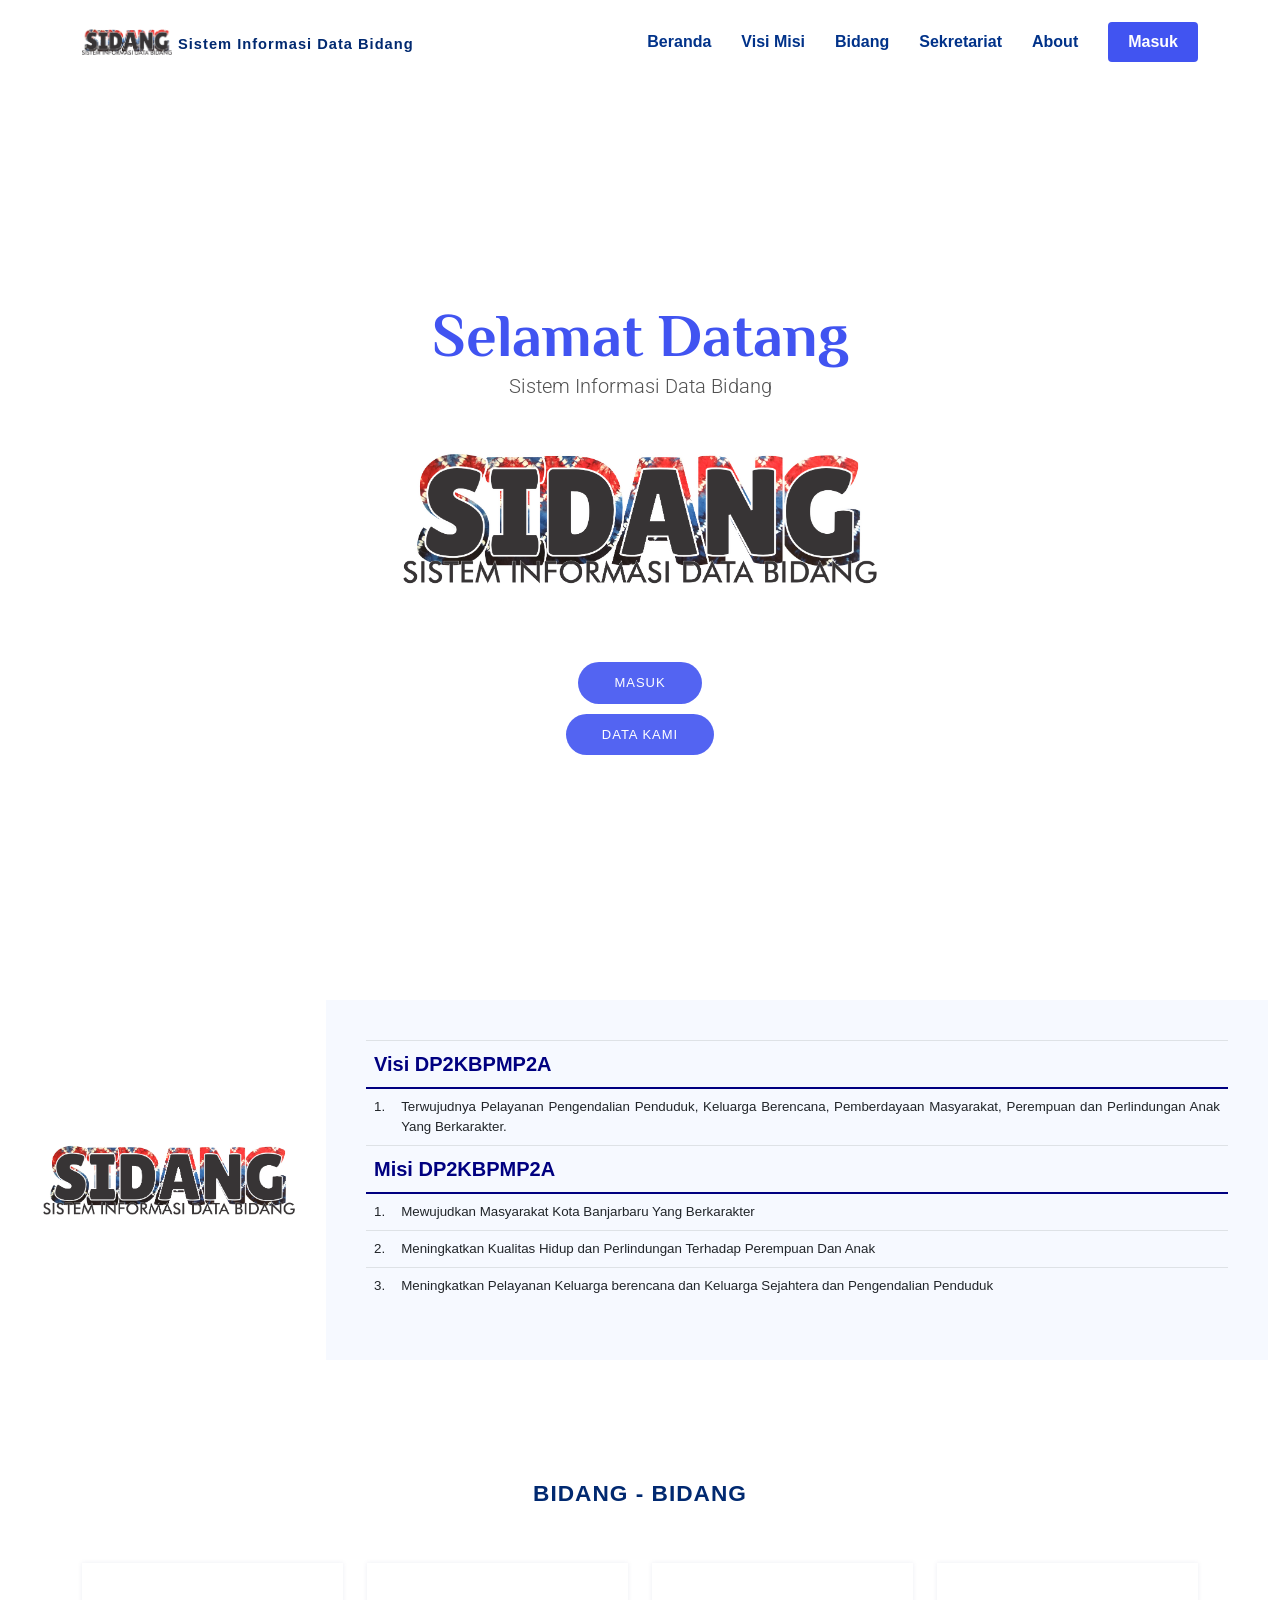
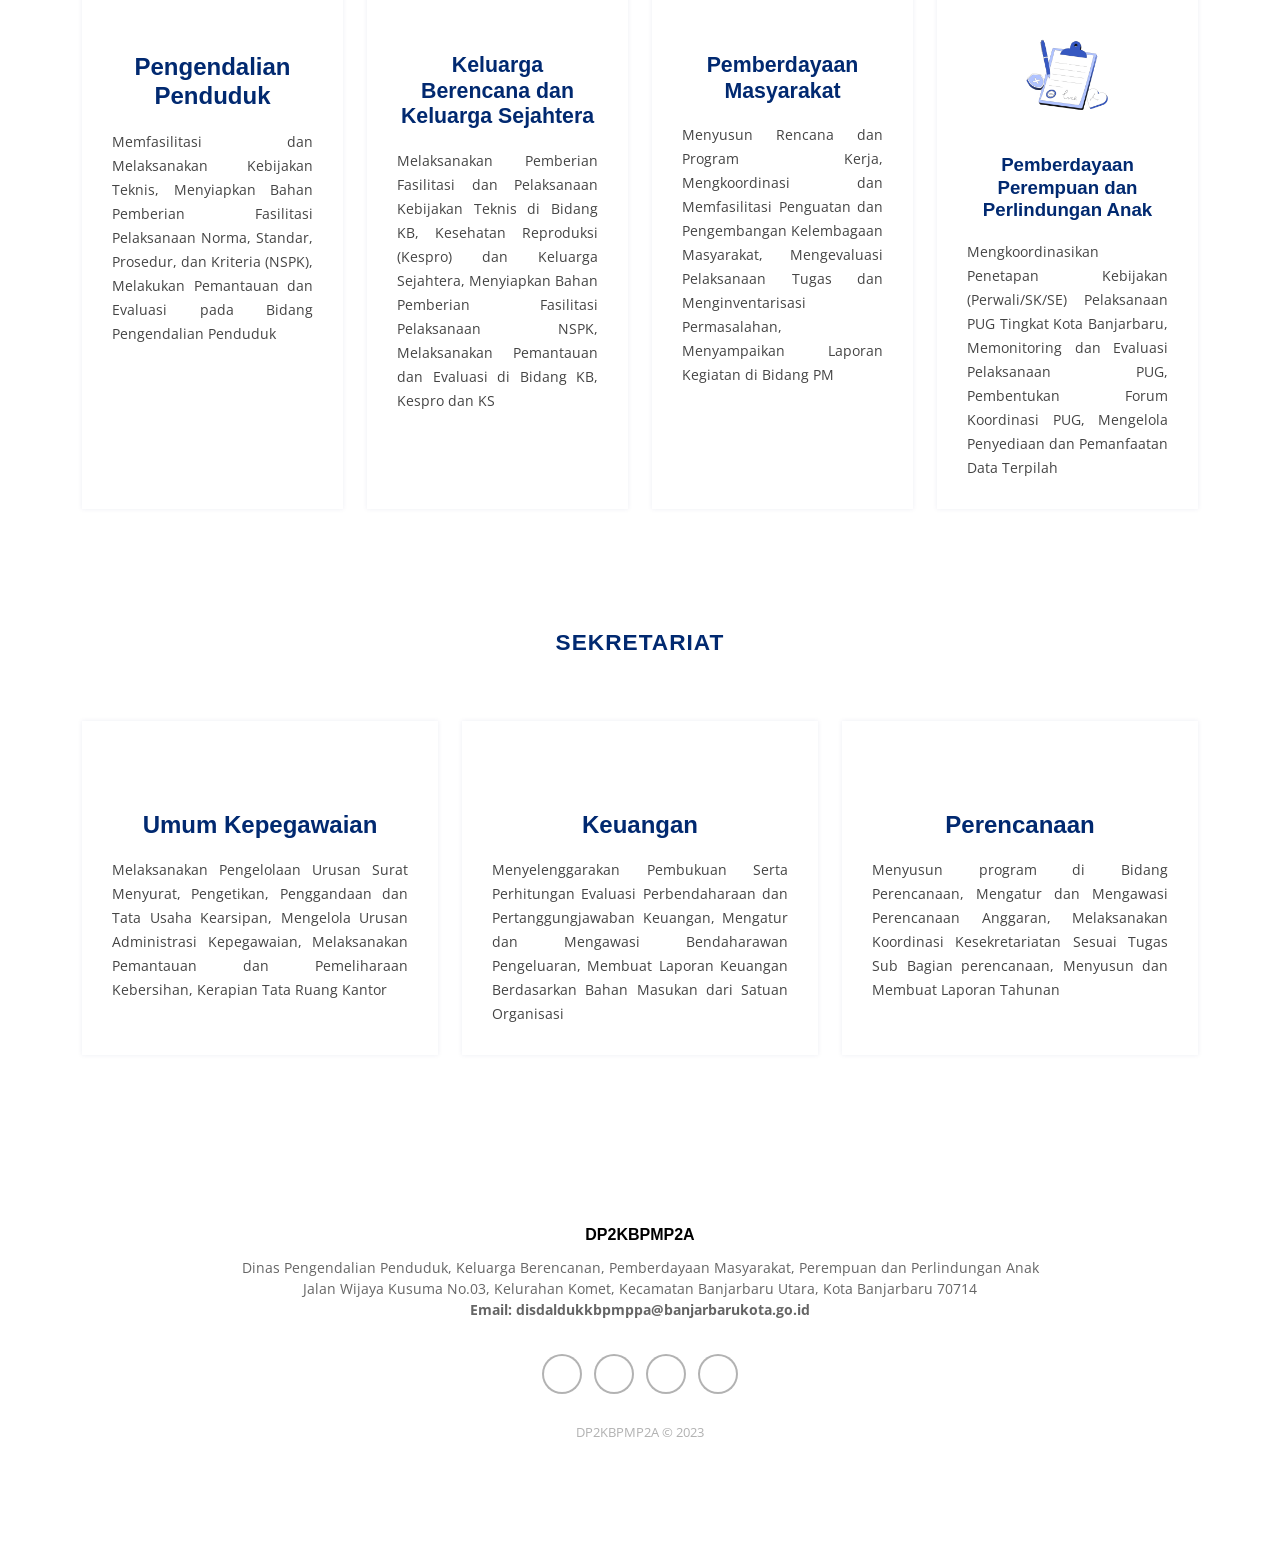
==== index.html @ efac52df "rename" ====
<!DOCTYPE html>
<html lang="en">

<head>
  <meta http-equiv="Content-Type" content="text/html; charset=UTF-8" />

  <meta content="width=device-width, initial-scale=1.0" name="viewport" />

  <title>SIDANG</title>

  <meta content="" name="description" />
  <meta content="" name="keywords" />

  <!-- Google Fonts -->
  <link
    href="https://fonts.googleapis.com/css?family=Open+Sans:300,300i,400,400i,700,700i|Roboto:100,300,400,500,700|Philosopher:400,400i,700,700i"
    rel="stylesheet">

  <!-- Vendor CSS Files -->
  <link href="https://srikandi.arsip.go.id/landing/vendor/bootstrap/css/bootstrap.min.css" rel="stylesheet">
  <link href="https://srikandi.arsip.go.id/landing/vendor/font-awesome/css/font-awesome.min.css" rel="stylesheet">
  <link href="https://srikandi.arsip.go.id/landing/vendor/modal-video/css/modal-video.min.css" rel="stylesheet">
  <link href="https://srikandi.arsip.go.id/landing/vendor/owl.carousel/landing/owl.carousel.min.css" rel="stylesheet">
  <link href="https://srikandi.arsip.go.id/landing/vendor/aos/aos.css" rel="stylesheet">

  <!-- Template Main CSS File -->
  <link href="assets/css/style2.css" rel="stylesheet">
  <!-- Home CSS -->
  <link rel="stylesheet" href="assets/css/style4.css">
  <!-- Footer CSS -->
  <link rel="stylesheet" href="assets/css/style3.css">

  <!-- Footer -->
  <link rel="stylesheet" href="https://cdnjs.cloudflare.com/ajax/libs/twitter-bootstrap/4.1.3/css/bootstrap.min.css">
  <link rel="stylesheet" href="https://cdnjs.cloudflare.com/ajax/libs/ionicons/2.0.1/css/ionicons.min.css">
  
  <!--<link
      rel="stylesheet"
      href="https://cdnjs.cloudflare.com/ajax/libs/twitter-bootstrap/4.1.3/css/bootstrap.min.css"
    />
    <link
      rel="stylesheet"
      href="https://cdnjs.cloudflare.com/ajax/libs/ionicons/2.0.1/css/ionicons.min.css"
    />
    <link rel="stylesheet" href="assets/css/style.css" />
    -->

  <!-- Favicons -->
  <link rel="icon" type="image/png" sizes="6x6" href="./assets/foto/logo.png" />

  <!-- Google Fonts -->
  <link rel="stylesheet" href="./assets/css/nunito.css" />

  <!-- Vendor CSS Files -->

  <link rel="stylesheet" href="./assets/css/bootstrap.min.css" />
  <link rel="stylesheet" href="./assets/css/bootstrap-icons.css" />
  <link rel="stylesheet" href="./assets/css/aos.css" />
  <link rel="stylesheet" href="./assets/css/remixicon.css" />
  <link rel="stylesheet" href="./assets/css/swiper-bundle.min.css" />
  <link rel="stylesheet" href="./assets/css/glightbox.min.css" />

  <link rel="stylesheet" href="./assets/css/sweetalert2.css" />

  <!-- Template Main CSS File -->
  <link href="./assets/css/style2.css" rel="stylesheet" />

  <style>
    th,
    td {
      font-family: sans-serif;
    }

    th {
      font-size: 15pt;
      color: navy;
    }

    td {
      font-size: 10pt;
      text-align: justify;
    }

    ::-webkit-scrollbar {
      width: 8px;
    }

    ::-webkit-scrollbar-track {
      background: #f1f1f1;
    }

    ::-webkit-scrollbar-thumb {
      background: rgb(24, 24, 118);
    }

    ::-webkit-scrollbar-thumb:hover {
      background: #555;
    }

    /* optgroup { font-size:5px; } */

    .box {
      text-align: justify !important;
    }
  </style>
</head>

<body data-aos-easing="ease-in-out" data-aos-duration="1000" data-aos-delay="0">
  <!-- ======= Header ======= -->
  <header id="header" class="header fixed-top">
    <div  class="container-fluid container-xl d-flex align-items-center justify-content-between">
      <a href="#" class="logo d-flex align-items-center">
        <img width="90" src="./assets/foto/konsol.png" alt="Simda Next Generation" />
        <span style="font-size: 11pt">Sistem Informasi Data Bidang</span>
      </a>

      <nav id="navbar" class="navbar">
        <ul>
          <li>
            <a class="nav-link scrollto" href="#">Beranda</a>
          </li>
          <li>
            <a class="nav-link scrollto" href="#visimisi">Visi Misi</a>
          </li>
          <li>
            <a class="nav-link scrollto" href="#bidang">Bidang</a>
          </li>
          <li>
            <a class="nav-link scrollto" href="#sekre">Sekretariat</a>
          </li>
          <li>
            <a class="nav-link scrollto" href="#about">About</a>
          </li>
          <li>
            <a style="color: white;" type="button" class="getstarted" data-bs-toggle="modal" data-bs-target="#login">Masuk</a>
          </li>
        </ul>
        <i class="bi bi-list mobile-nav-toggle"></i>
      </nav>
      <!-- .navbar -->
    </div>
  </header>
  <!-- End Header -->

  <!-- ======= Home Section ======= -->
  <!--<section id="home" class="hero d-flex align-items-center">
      <div class="container">
        <div class="row">
          <div class="col-lg-5 d-flex flex-column justify-content-center">
            <h1 data-aos="fade-down" class="aos-init aos-animate" style="font-size: 22pt">
              Dinas Pengendalian Penduduk,
              Keluarga Berencana,
              Pemberdayaan Masyarakat,
              Perempuan dan Perlindungan Anak
            </h1>
            <div data-aos="fade-up" class="aos-init aos-animate">
              <div class="text-center text-lg-start">
                <button
                  type="button"
                  class="btn btn-primary btn-lg btn-get-started scrollto d-inline-flex align-items-center justify-content-center align-self-center mt-3"
                  data-bs-toggle="modal"
                  data-bs-target="#login"
                  style="font-family: Nunito"
                >
                  Mulai
                </button>
                <button
                  type="button"
                  class="btn btn-primary btn-lg btn-get-started scrollto d-inline-flex align-items-center justify-content-center align-self-center mt-3"
                  data-bs-toggle="modal"
                  data-bs-target="#login"
                  style="font-family: Nunito"
                >
                  Data Kami
                </button>
              </div>
            </div>
          </div>
          <div
            class="col-lg-7 hero-img aos-init aos-animate"
            data-aos="zoom-out"
          >
            <img
              src="assets/foto/gifmantap.gif"
              class="img-fluid"
              alt=""
              style="max-width: 550px"
            />
          </div>
        </div>
      </div>
    </section>-->
  <!-- End Hero -->

  <section id="hero" class="pb-5">
    <div class="hero-container" data-aos="fade-in">
      <h1 class="pt-5">Selamat Datang</h1>
      <h2 class="pb-4">Sistem Informasi Data Bidang</h2>
      <img class="pb-5" src="./assets/foto/konsol.png" alt="Hero Imgs" data-aos="zoom-out" data-aos-delay="100">
      <a href="#" class="btn-get-started" data-bs-toggle="modal" data-bs-target="#login">Masuk</a>
      <a style="padding-top: -10px;" href="#" class="btn-get-started" >Data Kami</a>
    </div>
  </section>

  <main id="main">
    <!-- ======= visimisi Section ======= -->
    <section id="visimisi" class="about">
      <div class="container-fluid aos-init" data-aos="fade-up">
        <div class="row gx-0">
          <div class="col-lg-3 d-flex align-items-center aos-init" data-aos="zoom-out" data-aos-delay="100" style="
                background-image: url(https://banjarbarukota.fmis.id/2023/assetsberanda/img/bg.svg);
              ">
            <img src="assets/foto/konsol.png" alt="Pemerintah Kota Banjarbaru" class="img-fluid py-4" style="
                  max-width: 80%;
                  display: block;
                  margin-left: auto;
                  margin-right: auto;
                " />
          </div>
          <div class="col-lg-9 d-flex flex-column justify-content-center content aos-init" data-aos="fade-up"
            data-aos-delay="50">
            <table class="table table-borderless">
              <thead>
                <tr>
                  <th colspan="2">Visi DP2KBPMP2A</th>
                </tr>
              </thead>
              <tbody>
                <tr>
                  <td style="width: 3%">1.</td>
                  <td>
                    Terwujudnya Pelayanan Pengendalian Penduduk, Keluarga
                    Berencana, Pemberdayaan Masyarakat, Perempuan dan
                    Perlindungan Anak Yang Berkarakter.
                  </td>
                </tr>
              </tbody>
              <thead>
                <tr>
                  <th colspan="2">Misi DP2KBPMP2A</th>
                </tr>
              </thead>
              <tbody>
                <tr>
                  <td style="width: 3%">1.</td>
                  <td>
                    Mewujudkan Masyarakat Kota Banjarbaru Yang Berkarakter
                  </td>
                </tr>

                <tr>
                  <td style="width: 3%">2.</td>
                  <td>
                    Meningkatkan Kualitas Hidup dan Perlindungan Terhadap
                    Perempuan Dan Anak
                  </td>
                </tr>
                <tr>
                  <td style="width: 3%">3.</td>
                  <td>
                    Meningkatkan Pelayanan Keluarga berencana dan Keluarga
                    Sejahtera dan Pengendalian Penduduk
                  </td>
                </tr>
              </tbody>
            </table>
          </div>
        </div>
      </div>
    </section>
    <!-- End About Section -->

    <!-- ======= Fitur Section ======= -->
    <section id="bidang" class="values">
      <div class="container aos-init" data-aos="fade-up">
        <header class="section-header">
          <h2 style="font-size: 17pt">Bidang - Bidang</h2>
        </header>

        <div class="row">
          <div class="col-lg-3 mt-3">
            <div class="box aos-init" data-aos="fade-down" data-aos-delay="200">
              <img src="./assets/foto/DALDUK.gif" class="img-fluid" alt="" />
              <h3 class="text-center">Pengendalian Penduduk</h3>
              <small>Memfasilitasi dan Melaksanakan Kebijakan Teknis,
                Menyiapkan Bahan Pemberian Fasilitasi Pelaksanaan Norma, Standar, Prosedur, dan Kriteria (NSPK),
                Melakukan Pemantauan dan Evaluasi pada Bidang Pengendalian Penduduk
              </small>
            </div>
          </div>

          <div class="col-lg-3 mt-3">
            <div class="box aos-init" data-aos="fade-down" data-aos-delay="400">
              <img src="./assets/foto/KB - KS.gif" class="img-fluid" alt="" />
              <h3 style="font-size: 16pt;" class="text-center">
                Keluarga Berencana dan Keluarga Sejahtera
              </h3>
              <small>Melaksanakan Pemberian Fasilitasi dan Pelaksanaan Kebijakan Teknis di Bidang KB,
                Kesehatan Reproduksi (Kespro) dan Keluarga Sejahtera,
                Menyiapkan Bahan Pemberian Fasilitasi Pelaksanaan NSPK,
                Melaksanakan Pemantauan dan Evaluasi di Bidang KB, Kespro dan KS
              </small>
            </div>
          </div>

          <div class="col-lg-3 mt-3">
            <div class="box aos-init" data-aos="fade-down" data-aos-delay="600">
              <img src="./assets/foto/PM.gif" class="img-fluid" alt="" />
              <h3 style="font-size: 16pt;" class="text-center">Pemberdayaan Masyarakat</h3>
              <small>Menyusun Rencana dan Program Kerja,
                Mengkoordinasi dan Memfasilitasi Penguatan dan Pengembangan Kelembagaan Masyarakat,
                Mengevaluasi Pelaksanaan Tugas dan Menginventarisasi Permasalahan,
                Menyampaikan Laporan Kegiatan di Bidang PM
              </small>
            </div>
          </div>

          <div class="col-lg-3 mt-3">
            <div class="box aos-init" data-aos="fade-down" data-aos-delay="400">
              <img src="./assets/foto/PPA.gif" class="img-fluid" alt="" />
              <h3 style="font-size: 14pt;" class="text-center">Pemberdayaan Perempuan dan Perlindungan Anak</h3>
              <small>Mengkoordinasikan Penetapan Kebijakan (Perwali/SK/SE) Pelaksanaan PUG Tingkat Kota Banjarbaru,
                Memonitoring dan Evaluasi Pelaksanaan PUG,
                Pembentukan Forum Koordinasi PUG,
                Mengelola Penyediaan dan Pemanfaatan Data Terpilah
              </small>
            </div>
          </div>
        </div>
      </div>
    </section>
    <section id="sekre" class="values">
      <div class="container aos-init" data-aos="fade-up">
        <header class="section-header">
          <h2 style="font-size: 17pt">Sekretariat</h2>
        </header>

        <div class="row">
          <div class="col-lg-4 mt-4">
            <div class="box aos-init" data-aos="fade-down" data-aos-delay="200">
              <img src="./assets/foto/umpeg.gif" class="img-fluid" alt="" />
              <h3 class="text-center">Umum Kepegawaian</h3>
              <small>Melaksanakan Pengelolaan Urusan Surat Menyurat, Pengetikan, Penggandaan dan Tata Usaha Kearsipan,
                Mengelola Urusan Administrasi Kepegawaian,
                Melaksanakan Pemantauan dan Pemeliharaan Kebersihan, Kerapian Tata Ruang Kantor
              </small>
            </div>
          </div>

          <div class="col-lg-4 mt-4">
            <div class="box aos-init" data-aos="fade-down" data-aos-delay="600">
              <img src="./assets/foto/Keu.gif" class="img-fluid" alt="" />
              <h3 class="text-center">Keuangan</h3>
              <small>Menyelenggarakan Pembukuan Serta Perhitungan Evaluasi Perbendaharaan dan Pertanggungjawaban Keuangan,
                Mengatur dan Mengawasi Bendaharawan Pengeluaran,
                Membuat Laporan Keuangan Berdasarkan Bahan Masukan dari Satuan Organisasi
              </small>
            </div>
          </div>

          <div class="col-lg-4 mt-4">
            <div class="box aos-init" data-aos="fade-down" data-aos-delay="600">
              <img src="./assets/foto/Perencanaa.gif" class="img-fluid" alt="" />
              <h3 class="text-center">Perencanaan</h3>
              <small>Menyusun program di Bidang Perencanaan, Mengatur dan Mengawasi Perencanaan Anggaran,
                Melaksanakan Koordinasi Kesekretariatan Sesuai Tugas Sub Bagian perencanaan,
                Menyusun dan Membuat Laporan Tahunan
              </small>
            </div>
          </div>
        </div>
        <!-- End Values Section -->

        <!-- ======= F.A.Q Section ======= -->
  </main>
  <!-- End #main -->

  <!-- ======= Footer ======= -->
  <!--<footer id="footer" class="footer">
      <div class="footer-top">
        <div class="container">
          <div class="row gy-4">
            <div
              class="col-lg-4 col-md-12 footer-info"
              style="margin-right: 40px"
            >
              <a
                href="#home"
                class="logo d-flex align-items-center nav-link scrollto"
              >
                <span style="font-size: 15pt"
                  >S I D A N G
                  <code class="text-capitalize bg-light text-primary"
                    >v0.0.1-New</code
                  ></span
                >
              </a>
              <p>
                Sistem Informasi Data Bidang
                <b>(SIDANG)</b> dikembangkan oleh 3 orang anak magang berasal
                dari program studi Ilmu Komputer Universitas Lambung Mangkurat.
              </p>
            </div>
            <div
              class="col-lg-4 col-12 footer-contact text-center text-md-start"
            >
              <br />
              <h4>
                Dinas Pengendalian Penduduk, Keluarga Berencana, Pemberdayaan
                Masyarakat, Perempuan dan Perlindungan Anak
              </h4>
              <p>Jalan Wijaya Kusuma No.03, Kelurahan Komet, Kecamatan Banjarbaru Utara, Kota Banjarbaru 70714</p>
            </div>
            <div class="footer-basic">
              <footer>
                <div class="social">
                  <a href="https://www.instagram.com/disdaldukkbpmppa.web.bjb/"
                    ><i class="icon ion-social-instagram"></i></a
                  ><a href="#"><i class="icon ion-social-whatsapp"></i></a
                  ><a href="#"><i class="icon ion-social-twitter"></i></a
                  ><a href="https://web.facebook.com/disdaldukkbpmppa.banjarbaru?_rdc=1&_rdr"><i class="icon ion-social-facebook"></i></a>
                </div>
                <ul class="list-inline">
                  <li class="list-inline-item">
                    <a
                      class="nav-link scrollto"
                      href="#home"
                      >Beranda</a
                    >
                  </li>
                  <li class="list-inline-item">
                    <a
                      class="nav-link scrollto"
                      href="#visimisi"
                      >Visi Misi</a
                    >
                  </li>
                  <li class="list-inline-item">
                    <a
                      class="nav-link scrollto"
                      href="#bidang"
                      >Bidang</a
                    >
                  </li>
                  <li class="list-inline-item">
                    <a
                      class="nav-link scrollto"
                      href="#sekre"
                      >Sekretariat</a
                    >
                  </li>
                </ul>
                <p class="copyright">DP2KBPMP2A © 2023</p>
              </footer>
            </div>
            <script src="https://cdnjs.cloudflare.com/ajax/libs/jquery/3.2.1/jquery.min.js"></script>
            <script src="https://cdnjs.cloudflare.com/ajax/libs/twitter-bootstrap/4.1.3/js/bootstrap.bundle.min.js"></script>
          </div>
        </div>
      </div>
    </footer>-->
  <section id="about">
  <div class="footer-dark">
    <footer>
      <div class="container">
        <div class="text-center">
          <div class="col-md item text">
            <h3>DP2KBPMP2A</h3>
            <small>
              <p style="color: black;">Dinas Pengendalian Penduduk,
                Keluarga Berencanan, Pemberdayaan Masyarakat,
                Perempuan dan Perlindungan Anak</p>
                <p>Jalan Wijaya Kusuma No.03, Kelurahan Komet, Kecamatan Banjarbaru Utara, Kota Banjarbaru 70714</p>
                <p><b>Email:  disdaldukkbpmppa@banjarbarukota.go.id</b></p>
            </small>
          </div>
          <div class="col item social"><a href="https://www.facebook.com/disdaldukkbpmppa.banjarbaru"><i class="icon ion-social-facebook"></i></a><a href="#"><i
                class="icon ion-social-twitter"></i></a><a href="https://disdaldukkbpmppa.banjarbarukota.go.id/"><i class="icon ion-social-google"></i></a><a
              href="https://instagram.com/dp2kbpmp2a.bjb?igshid=MzMyNGUyNmU2YQ=="><i class="icon ion-social-instagram"></i></a></div>
        </div>
        <p class="copyright">DP2KBPMP2A © 2023</p>
      </div>
    </footer>
  </div></section>
  <script src="https://cdnjs.cloudflare.com/ajax/libs/jquery/3.2.1/jquery.min.js"></script>
  <script src="https://cdnjs.cloudflare.com/ajax/libs/twitter-bootstrap/4.1.3/js/bootstrap.bundle.min.js"></script>


  <!-- End Footer -->

  <a href="#" class="back-to-top d-flex align-items-center justify-content-center"><i class="bi bi-arrow-up-short"></i>
  </a>


  <!-- Vendor JS Files -->
  <script src="./assets/bootstrap.bundle.js.download"></script>
  <script src="./assets/aos.js.download"></script>
  <script src="./assets/swiper-bundle.min.js.download"></script>
  <script src="./assets/isotope.pkgd.min.js.download"></script>
  <script src="./assets/glightbox.min.js.download"></script>
  <script src="./assets/sweetalert2.js.download"></script>

  <!-- Template Main JS File -->
  <script src="./assets/main.js.download"></script>

  <script type="text/javascript">
    document.addEventListener("DOMContentLoaded", function (event) {
      var modalLogin = document.getElementById("login");
      var inputPengguna = document.getElementById("kduser");
      var formLogin = document.getElementById("formLogin");
      var btnSubmit = document.getElementById("btnSubmit");

      modalLogin.addEventListener("shown.bs.modal", function () {
        inputPengguna.focus();
      });

      formLogin.addEventListener("submit", function () {
        btnSubmit.setAttribute("disabled", "");
      });
    });
  </script>

  <!-- Modal -->
  <div class="modal fade" id="login" data-bs-backdrop="static" data-bs-keyboard="false" tabindex="-1"
    aria-labelledby="loginLabel" aria-hidden="true">
    <div class="modal-dialog modal-lg modal-dialog-centered">
      <div class="modal-content">
        <div class="modal-body d-flex justify-content-between">
          <a href="https://banjarbarukota.fmis.id/2023/#" class="logo d-flex align-items-center">

            <span style="margin-left: 10px; font-family: Nunito; color: navy"><strong>Sistem Informasi</strong> Data
              Bidang</span>
          </a>
          <button type="button" class="btn-close btn-danger" data-bs-dismiss="modal" aria-label="Close"></button>
        </div>
        <div class="modal-body">
          <div class="row featurette">
            <div class="col-md-5 order-md-2">
              <form method="POST" action="https://banjarbarukota.fmis.id/2023/login" autocomplete="off" id="formLogin">
                <input type="hidden" name="_token" value="jQIQUrfTzCfH1d2nLFN6sZyYb1ZU2gHIjMt6UKO8" />
                <div class="mb-2">
                  <label for="validationServerUsername" class="form-label"><small>Username</small></label>
                  <input class="form-control " id="kduser" name="kduser" value="" "="" required="">
                  </div>
                  <div class=" mb-3">
                  <label for="validationServer05" class="form-label"><small> Password</small></label>
                  <input type="password" class="form-control" name="password" id="password" required="" />
                </div>

                <div class="form-floating mb-4">
                  <select class="form-select" size="1" id="inputState" aria-label="Floating label select example"
                    required="" name="bidang">
                    <optgroup>
                      <option selected="">DALDUK</option>
                      <option selected="">KB & KS</option>
                      <option selected="">PM</option>
                      <option selected="">PPA</option>
                    </optgroup>
                  </select>
                  <label for="inputState">Pilih Bidang</label>
                </div>
                <!--<div class="mb-3 form-check">
                  <input type="checkbox" class="form-check-input" id="exampleCheck1">
                  <label class="form-check-label" for="exampleCheck1">ingat saya</label>
                </div>-->
                <button type="submit" class="btn btn-primary btn-block mb-4" id="btnSubmit">
                  Masuk
                </button>
              </form>
            </div>
            <div class="col-md-6 order-md-1 d-flex">
              <img src="./assets/foto/kb.png" alt="" class="mx-auto d-block" style="max-height: 250px;" />
            </div>
          </div>
        </div>
      </div>
    </div>
  </div>
</body>

</html>
---- assets/css/style2.css ----
/**
* Template Name: FlexStart - v1.4.0
* Template URL: https://bootstrapmade.com/flexstart-bootstrap-startup-template/
* Author: BootstrapMade.com
* License: https://bootstrapmade.com/license/
*/

/*--------------------------------------------------------------
# General
--------------------------------------------------------------*/
:root {
  scroll-behavior: smooth;
}

body {
  font-family: "Open Sans", sans-serif;
  color: #444444;
}

a {
  color: #4154f1;
  text-decoration: none;
  font-family: "Nunito", sans-serif;
}

a:hover {
  color: #717ff5;
  text-decoration: none;
}

h1, h2, h3, h4, h5, h6 {
  font-family: "Nunito", sans-serif;
}

/*--------------------------------------------------------------
# Sections
--------------------------------------------------------------*/
section {
  padding: 60px 0;
  overflow: hidden;
}

.section-header {
  text-align: center;
  padding-bottom: 40px;
}

.section-header h2 {
  font-size: 13px;
  letter-spacing: 1px;
  font-weight: 700;
  margin: 0;
  color: #012970;
  text-transform: uppercase;
}

.section-header p {
  margin: 10px 0 0 0;
  padding: 0;
  font-size: 38px;
  line-height: 42px;
  font-weight: 700;
  color: #012970;
}

@media (max-width: 768px) {
  .section-header p {
    font-size: 28px;
    line-height: 32px;
  }
}

/*--------------------------------------------------------------
# Breadcrumbs
--------------------------------------------------------------*/
.breadcrumbs {
  padding: 15px 0;
  background: #012970;
  min-height: 40px;
  margin-top: 82px;
  color: #fff;
}

@media (max-width: 992px) {
  .breadcrumbs {
    margin-top: 57px;
  }
}

.breadcrumbs h2 {
  font-size: 28px;
  font-weight: 500;
}

.breadcrumbs ol {
  display: flex;
  flex-wrap: wrap;
  list-style: none;
  padding: 0 0 10px 0;
  margin: 0;
  font-size: 14px;
}

.breadcrumbs ol a {
  color: #fff;
  transition: 0.3s;
}

.breadcrumbs ol a:hover {
  text-decoration: underline;
}

.breadcrumbs ol li + li {
  padding-left: 10px;
}

.breadcrumbs ol li + li::before {
  display: inline-block;
  padding-right: 10px;
  color: #8894f6;
  content: "/";
}

/*--------------------------------------------------------------
# Back to top button
--------------------------------------------------------------*/
.back-to-top {
  position: fixed;
  visibility: hidden;
  opacity: 0;
  right: 15px;
  bottom: 15px;
  z-index: 99999;
  background: #4154f1;
  width: 40px;
  height: 40px;
  border-radius: 4px;
  transition: all 0.4s;
}

.back-to-top i {
  font-size: 24px;
  color: #fff;
  line-height: 0;
}

.back-to-top:hover {
  background: #6776f4;
  color: #fff;
}

.back-to-top.active {
  visibility: visible;
  opacity: 1;
}

/*--------------------------------------------------------------
# Disable aos animation delay on mobile devices
--------------------------------------------------------------*/
@media screen and (max-width: 768px) {
  [data-aos-delay] {
    transition-delay: 0 !important;
  }
}

/*--------------------------------------------------------------
# Header
--------------------------------------------------------------*/
.header {
  transition: all 0.5s;
  z-index: 997;
  padding: 20px 0;
}

.header.header-scrolled {
  background: #ffffff;
  padding: 15px 0;
  box-shadow: 0px 2px 20px rgba(1, 41, 112, 0.1);
}

.header .logo {
  line-height: 0;
}

.header .logo img {
  max-height: 40px;
  margin-right: 6px;
}

.header .logo span {
  font-size: 30px;
  font-weight: 700;
  letter-spacing: 1px;
  color: #012970;
  font-family: "Nunito", sans-serif;
  margin-top: 3px;
}

/*--------------------------------------------------------------
# Navigation Menu
--------------------------------------------------------------*/
/**
* Desktop Navigation 
*/
.navbar {
  padding: 0;
}

.navbar ul {
  margin: 0;
  padding: 0;
  display: flex;
  list-style: none;
  align-items: center;
}

.navbar li {
  position: relative;
}

.navbar a, .navbar a:focus {
  display: flex;
  align-items: center;
  justify-content: space-between;
  padding: 10px 0 10px 30px;
  font-family: "Nunito", sans-serif;
  font-size: 16px;
  font-weight: 700;
  color: #013289;
  white-space: nowrap;
  transition: 0.3s;
}

.navbar a i, .navbar a:focus i {
  font-size: 12px;
  line-height: 0;
  margin-left: 5px;
}

.navbar a:hover, .navbar .active, .navbar .active:focus, .navbar li:hover > a {
  color: #4154f1;
}

.navbar .getstarted {
  background: #4154f1;
  padding: 8px 20px;
  margin-left: 30px;
  border-radius: 4px;
  color: #fff;
  font-family: "Nunito", sans-serif;
}

.navbar .getstarted:hover {
  color: #fff;
  background: #5969f3;
}

.navbar .dropdown ul {
  display: block;
  position: absolute;
  left: 14px;
  top: calc(100% + 30px);
  margin: 0;
  padding: 10px 0;
  z-index: 99;
  opacity: 0;
  visibility: hidden;
  background: #fff;
  box-shadow: 0px 0px 30px rgba(127, 137, 161, 0.25);
  transition: 0.3s;
  border-radius: 4px;
}

.navbar .dropdown ul li {
  min-width: 200px;
}

.navbar .dropdown ul a {
  padding: 10px 20px;
  font-size: 15px;
  text-transform: none;
  font-weight: 600;
}

.navbar .dropdown ul a i {
  font-size: 12px;
}

.navbar .dropdown ul a:hover, .navbar .dropdown ul .active:hover, .navbar .dropdown ul li:hover > a {
  color: #4154f1;
}

.navbar .dropdown:hover > ul {
  opacity: 1;
  top: 100%;
  visibility: visible;
}

.navbar .dropdown .dropdown ul {
  top: 0;
  left: calc(100% - 30px);
  visibility: hidden;
}

.navbar .dropdown .dropdown:hover > ul {
  opacity: 1;
  top: 0;
  left: 100%;
  visibility: visible;
}

@media (max-width: 1366px) {
  .navbar .dropdown .dropdown ul {
    left: -90%;
  }
  .navbar .dropdown .dropdown:hover > ul {
    left: -100%;
  }
}

/**
* Mobile Navigation 
*/
.mobile-nav-toggle {
  color: #012970;
  font-size: 28px;
  cursor: pointer;
  display: none;
  line-height: 0;
  transition: 0.5s;
}

.mobile-nav-toggle.bi-x {
  color: #fff;
}

@media (max-width: 991px) {
  .mobile-nav-toggle {
    display: block;
  }
  .navbar ul {
    display: none;
  }
}

.navbar-mobile {
  position: fixed;
  overflow: hidden;
  top: 0;
  right: 0;
  left: 0;
  bottom: 0;
  background: rgba(1, 22, 61, 0.9);
  transition: 0.3s;
}

.navbar-mobile .mobile-nav-toggle {
  position: absolute;
  top: 15px;
  right: 15px;
}

.navbar-mobile ul {
  display: block;
  position: absolute;
  top: 55px;
  right: 15px;
  bottom: 15px;
  left: 15px;
  padding: 10px 0;
  border-radius: 10px;
  background-color: #fff;
  overflow-y: auto;
  transition: 0.3s;
}

.navbar-mobile a {
  padding: 10px 20px;
  font-size: 15px;
  color: #012970;
}

.navbar-mobile a:hover, .navbar-mobile .active, .navbar-mobile li:hover > a {
  color: #4154f1;
}

.navbar-mobile .getstarted {
  margin: 15px;
  font-family: "Nunito", sans-serif;
}

.navbar-mobile .dropdown ul {
  position: static;
  display: none;
  margin: 10px 20px;
  padding: 10px 0;
  z-index: 99;
  opacity: 1;
  visibility: visible;
  background: #fff;
  box-shadow: 0px 0px 30px rgba(127, 137, 161, 0.25);
}

.navbar-mobile .dropdown ul li {
  min-width: 200px;
}

.navbar-mobile .dropdown ul a {
  padding: 10px 20px;
}

.navbar-mobile .dropdown ul a i {
  font-size: 12px;
}

.navbar-mobile .dropdown ul a:hover, .navbar-mobile .dropdown ul .active:hover, .navbar-mobile .dropdown ul li:hover > a {
  color: #4154f1;
}

.navbar-mobile .dropdown > .dropdown-active {
  display: block;
}

/*--------------------------------------------------------------
# Hero Section
--------------------------------------------------------------*/
.hero {
  width: 100%;
  height: 100vh;
  background: url(../img/hero-bg.png) top center no-repeat;
  background-size: cover;
}

.hero h1 {
  margin: 0;
  font-size: 48px;
  font-weight: 700;
  color: #012970;
}

.hero h2 {
  color: #444444;
  margin: 15px 0 0 0;
  font-size: 26px;
}

.hero .btn-get-started {
  margin-top: 30px;
  line-height: 0;
  padding: 15px 40px;
  border-radius: 4px;
  transition: 0.5s;
  color: #fff;
  background: #4154f1;
  box-shadow: 0px 5px 30px rgba(65, 84, 241, 0.4);
}

.hero .btn-get-started span {
  font-family: "Nunito", sans-serif;
  font-weight: 600;
  font-size: 16px;
  letter-spacing: 1px;
}

.hero .btn-get-started i {
  margin-left: 5px;
  font-size: 18px;
  transition: 0.3s;
}

.hero .btn-get-started:hover i {
  transform: translateX(5px);
}

.hero .hero-img {
  text-align: right;
}

@media (min-width: 1024px) {
  .hero {
    background-attachment: fixed;
  }
}

@media (max-width: 991px) {
  .hero {
    height: auto;
    padding: 120px 0 60px 0;
  }
  .hero .hero-img {
    text-align: center;
    margin-top: 80px;
  }
  .hero .hero-img img {
    width: 80%;
  }
}

@media (max-width: 768px) {
  .hero {
    text-align: center;
  }
  .hero h1 {
    font-size: 32px;
  }
  .hero h2 {
    font-size: 24px;
  }
  .hero .hero-img img {
    width: 100%;
  }
}

/*--------------------------------------------------------------
# Index Page
--------------------------------------------------------------*/
/*--------------------------------------------------------------
# About
--------------------------------------------------------------*/
.about .content {
  background-color: #f6f9ff;
  padding: 40px;
}

.about h3 {
  font-size: 14px;
  font-weight: 700;
  color: #4154f1;
  text-transform: uppercase;
}

.about h2 {
  font-size: 24px;
  font-weight: 700;
  color: #012970;
}

.about p {
  margin: 15px 0 30px 0;
  line-height: 24px;
}

.about .btn-read-more {
  line-height: 0;
  padding: 15px 40px;
  border-radius: 4px;
  transition: 0.5s;
  color: #fff;
  background: #4154f1;
  box-shadow: 0px 5px 25px rgba(65, 84, 241, 0.3);
}

.about .btn-read-more span {
  font-family: "Nunito", sans-serif;
  font-weight: 600;
  font-size: 16px;
  letter-spacing: 1px;
}

.about .btn-read-more i {
  margin-left: 5px;
  font-size: 18px;
  transition: 0.3s;
}

.about .btn-read-more:hover i {
  transform: translateX(5px);
}

/*--------------------------------------------------------------
# Values
--------------------------------------------------------------*/
.values .box {
  padding: 30px;
  box-shadow: 0px 0 5px rgba(1, 41, 112, 0.08);
  text-align: center;
  transition: 0.3s;
  height: 100%;
}

.values .box img {
  padding: 30px 50px;
  transition: 0.5s;
  transform: scale(1.1);
}

.values .box h3 {
  font-size: 24px;
  color: #012970;
  font-weight: 700;
  margin-bottom: 18px;
}

.values .box:hover {
  box-shadow: 0px 0 30px rgba(1, 41, 112, 0.08);
}

.values .box:hover img {
  transform: scale(1);
}

/*--------------------------------------------------------------
# Counts
--------------------------------------------------------------*/
.counts {
  padding: 70px 0 60px;
}

.counts .count-box {
  display: flex;
  align-items: center;
  padding: 30px;
  width: 100%;
  background: #fff;
  box-shadow: 0px 0 30px rgba(1, 41, 112, 0.08);
}

.counts .count-box i {
  font-size: 42px;
  line-height: 0;
  margin-right: 20px;
  color: #4154f1;
}

.counts .count-box span {
  font-size: 36px;
  display: block;
  font-weight: 600;
  color: #0b198f;
}

.counts .count-box p {
  padding: 0;
  margin: 0;
  font-family: "Nunito", sans-serif;
  font-size: 14px;
}

/*--------------------------------------------------------------
# Features
--------------------------------------------------------------*/
.features .feature-box {
  padding: 24px 20px;
  box-shadow: 0px 0 30px rgba(1, 41, 112, 0.08);
  transition: 0.3s;
  height: 100%;
}

.features .feature-box h3 {
  font-size: 18px;
  color: #012970;
  font-weight: 700;
  margin: 0;
}

.features .feature-box i {
  line-height: 0;
  background: #ecf3ff;
  padding: 4px;
  margin-right: 10px;
  font-size: 24px;
  border-radius: 3px;
  transition: 0.3s;
}

.features .feature-box:hover i {
  background: #4154f1;
  color: #fff;
}

.features .feture-tabs {
  margin-top: 120px;
}

.features .feture-tabs h3 {
  color: #012970;
  font-weight: 700;
  font-size: 32px;
  margin-bottom: 10px;
}

@media (max-width: 768px) {
  .features .feture-tabs h3 {
    font-size: 28px;
  }
}

.features .feture-tabs .nav-pills {
  border-bottom: 1px solid #eee;
}

.features .feture-tabs .nav-link {
  background: none;
  text-transform: uppercase;
  font-size: 15px;
  font-weight: 600;
  color: #012970;
  padding: 12px 0;
  margin-right: 25px;
  margin-bottom: -2px;
  border-radius: 0;
}

.features .feture-tabs .nav-link.active {
  color: #4154f1;
  border-bottom: 3px solid #4154f1;
}

.features .feture-tabs .tab-content h4 {
  font-size: 18px;
  margin: 0;
  font-weight: 700;
  color: #012970;
}

.features .feture-tabs .tab-content i {
  font-size: 24px;
  line-height: 0;
  margin-right: 8px;
  color: #4154f1;
}

.features .feature-icons {
  margin-top: 120px;
}

.features .feature-icons h3 {
  color: #012970;
  font-weight: 700;
  font-size: 32px;
  margin-bottom: 20px;
  text-align: center;
}

@media (max-width: 768px) {
  .features .feature-icons h3 {
    font-size: 28px;
  }
}

.features .feature-icons .content .icon-box {
  display: flex;
}

.features .feature-icons .content .icon-box h4 {
  font-size: 20px;
  font-weight: 700;
  margin: 0 0 10px 0;
  color: #012970;
}

.features .feature-icons .content .icon-box i {
  font-size: 44px;
  line-height: 44px;
  color: #0245bc;
  margin-right: 15px;
}

.features .feature-icons .content .icon-box p {
  font-size: 15px;
  color: #848484;
}

/*--------------------------------------------------------------
# Services
--------------------------------------------------------------*/
.services .service-box {
  box-shadow: 0px 0 30px rgba(1, 41, 112, 0.08);
  height: 100%;
  padding: 60px 30px;
  text-align: center;
  transition: 0.3s;
  border-radius: 5px;
}

.services .service-box .icon {
  font-size: 36px;
  padding: 40px 20px;
  border-radius: 4px;
  position: relative;
  margin-bottom: 25px;
  display: inline-block;
  line-height: 0;
  transition: 0.3s;
}

.services .service-box h3 {
  color: #444444;
  font-weight: 700;
}

.services .service-box .read-more {
  display: inline-flex;
  align-items: center;
  justify-content: center;
  font-weight: 600;
  font-size: 16px;
  padding: 8px 20px;
}

.services .service-box .read-more i {
  line-height: 0;
  margin-left: 5px;
  font-size: 18px;
}

.services .service-box.blue {
  border-bottom: 3px solid #2db6fa;
}

.services .service-box.blue .icon {
  color: #2db6fa;
  background: #dbf3fe;
}

.services .service-box.blue .read-more {
  color: #2db6fa;
}

.services .service-box.blue:hover {
  background: #2db6fa;
}

.services .service-box.orange {
  border-bottom: 3px solid #f68c09;
}

.services .service-box.orange .icon {
  color: #f68c09;
  background: #fde3c4;
}

.services .service-box.orange .read-more {
  color: #f68c09;
}

.services .service-box.orange:hover {
  background: #f68c09;
}

.services .service-box.green {
  border-bottom: 3px solid #08da4e;
}

.services .service-box.green .icon {
  color: #08da4e;
  background: #cffddf;
}

.services .service-box.green .read-more {
  color: #08da4e;
}

.services .service-box.green:hover {
  background: #08da4e;
}

.services .service-box.red {
  border-bottom: 3px solid #e9222c;
}

.services .service-box.red .icon {
  color: #e9222c;
  background: #fef7f8;
}

.services .service-box.red .read-more {
  color: #e9222c;
}

.services .service-box.red:hover {
  background: #e9222c;
}

.services .service-box.purple {
  border-bottom: 3px solid #b50edf;
}

.services .service-box.purple .icon {
  color: #b50edf;
  background: #f8e4fd;
}

.services .service-box.purple .read-more {
  color: #b50edf;
}

.services .service-box.purple:hover {
  background: #b50edf;
}

.services .service-box.pink {
  border-bottom: 3px solid #f51f9c;
}

.services .service-box.pink .icon {
  color: #f51f9c;
  background: #feecf7;
}

.services .service-box.pink .read-more {
  color: #f51f9c;
}

.services .service-box.pink:hover {
  background: #f51f9c;
}

.services .service-box:hover h3, .services .service-box:hover p, .services .service-box:hover .read-more {
  color: #fff;
}

.services .service-box:hover .icon {
  background: #fff;
}

/*--------------------------------------------------------------
# Pricing
--------------------------------------------------------------*/
.pricing .box {
  padding: 40px 20px;
  background: #fff;
  text-align: center;
  box-shadow: 0px 0 30px rgba(1, 41, 112, 0.08);
  border-radius: 4px;
  position: relative;
  overflow: hidden;
  transition: 0.3s;
}

.pricing .box:hover {
  transform: scale(1.1);
  box-shadow: 0px 0 30px rgba(1, 41, 112, 0.1);
}

.pricing h3 {
  font-weight: 700;
  font-size: 18px;
  margin-bottom: 15px;
}

.pricing .price {
  font-size: 36px;
  color: #444444;
  font-weight: 600;
  font-family: "Poppins", sans-serif;
}

.pricing .price sup {
  font-size: 20px;
  top: -15px;
  left: -3px;
}

.pricing .price span {
  color: #bababa;
  font-size: 16px;
  font-weight: 300;
}

.pricing img {
  padding: 30px 40px;
}

.pricing ul {
  padding: 0;
  list-style: none;
  color: #444444;
  text-align: center;
  line-height: 26px;
  font-size: 16px;
  margin-bottom: 25px;
}

.pricing ul li {
  padding-bottom: 10px;
}

.pricing ul .na {
  color: #ccc;
  text-decoration: line-through;
}

.pricing .btn-buy {
  display: inline-block;
  padding: 8px 40px 10px 40px;
  border-radius: 50px;
  color: #4154f1;
  transition: none;
  font-size: 16px;
  font-weight: 400;
  font-family: "Nunito", sans-serif;
  font-weight: 600;
  transition: 0.3s;
  border: 1px solid #4154f1;
}

.pricing .btn-buy:hover {
  background: #4154f1;
  color: #fff;
}

.pricing .featured {
  width: 200px;
  position: absolute;
  top: 18px;
  right: -68px;
  transform: rotate(45deg);
  z-index: 1;
  font-size: 14px;
  padding: 1px 0 3px 0;
  background: #4154f1;
  color: #fff;
}

/*--------------------------------------------------------------
# F.A.Q
--------------------------------------------------------------*/
.faq .accordion-collapse {
  border: 0;
}

.faq .accordion-button {
  padding: 15px 15px 20px 0;
  font-weight: 600;
  border: 0;
  font-size: 18px;
  color: #444444;
  text-align: left;
}

.faq .accordion-button:focus {
  box-shadow: none;
}

.faq .accordion-button:not(.collapsed) {
  background: none;
  color: #4154f1;
  border-bottom: 0;
}

.faq .accordion-body {
  padding: 0 0 25px 0;
  border: 0;
}

/*--------------------------------------------------------------
# Portfolio
--------------------------------------------------------------*/
.portfolio #portfolio-flters {
  padding: 0;
  margin: 0 auto 25px auto;
  list-style: none;
  text-align: center;
  background: white;
  border-radius: 50px;
  padding: 2px 15px;
}

.portfolio #portfolio-flters li {
  cursor: pointer;
  display: inline-block;
  padding: 8px 20px 10px 20px;
  font-size: 15px;
  font-weight: 600;
  line-height: 1;
  color: #444444;
  margin: 0 4px 8px 4px;
  transition: 0.3s;
  border-radius: 50px;
  border: 1px solid #fff;
}

.portfolio #portfolio-flters li:hover, .portfolio #portfolio-flters li.filter-active {
  color: #4154f1;
  border-color: #4154f1;
}

.portfolio #portfolio-flters li:last-child {
  margin-right: 0;
}

.portfolio .portfolio-wrap {
  transition: 0.3s;
  position: relative;
  overflow: hidden;
  z-index: 1;
  background: rgba(255, 255, 255, 0.75);
}

.portfolio .portfolio-wrap::before {
  content: "";
  background: rgba(255, 255, 255, 0.75);
  position: absolute;
  left: 30px;
  right: 30px;
  top: 30px;
  bottom: 30px;
  transition: all ease-in-out 0.3s;
  z-index: 2;
  opacity: 0;
}

.portfolio .portfolio-wrap img {
  transition: 1s;
}

.portfolio .portfolio-wrap .portfolio-info {
  opacity: 0;
  position: absolute;
  top: 0;
  left: 0;
  right: 0;
  bottom: 0;
  text-align: center;
  z-index: 3;
  transition: all ease-in-out 0.3s;
  display: flex;
  flex-direction: column;
  justify-content: center;
  align-items: center;
}

.portfolio .portfolio-wrap .portfolio-info::before {
  display: block;
  content: "";
  width: 48px;
  height: 48px;
  position: absolute;
  top: 35px;
  left: 35px;
  border-top: 3px solid rgba(1, 41, 112, 0.2);
  border-left: 3px solid rgba(1, 41, 112, 0.2);
  transition: all 0.5s ease 0s;
  z-index: 9994;
}

.portfolio .portfolio-wrap .portfolio-info::after {
  display: block;
  content: "";
  width: 48px;
  height: 48px;
  position: absolute;
  bottom: 35px;
  right: 35px;
  border-bottom: 3px solid rgba(1, 41, 112, 0.2);
  border-right: 3px solid rgba(1, 41, 112, 0.2);
  transition: all 0.5s ease 0s;
  z-index: 9994;
}

.portfolio .portfolio-wrap .portfolio-info h4 {
  font-size: 20px;
  color: #012970;
  font-weight: 700;
}

.portfolio .portfolio-wrap .portfolio-info p {
  color: #012970;
  font-weight: 600;
  font-size: 14px;
  text-transform: uppercase;
  padding: 0;
  margin: 0;
}

.portfolio .portfolio-wrap .portfolio-links {
  text-align: center;
  z-index: 4;
}

.portfolio .portfolio-wrap .portfolio-links a {
  color: #fff;
  background: #4154f1;
  margin: 10px 2px;
  width: 36px;
  height: 36px;
  display: inline-flex;
  align-items: center;
  justify-content: center;
  border-radius: 50%;
  transition: 0.3s;
}

.portfolio .portfolio-wrap .portfolio-links a i {
  font-size: 24px;
  line-height: 0;
}

.portfolio .portfolio-wrap .portfolio-links a:hover {
  background: #5969f3;
}

.portfolio .portfolio-wrap:hover img {
  transform: scale(1.1);
}

.portfolio .portfolio-wrap:hover::before {
  top: 0;
  left: 0;
  right: 0;
  bottom: 0;
  opacity: 1;
}

.portfolio .portfolio-wrap:hover .portfolio-info {
  opacity: 1;
}

.portfolio .portfolio-wrap:hover .portfolio-info::before {
  top: 15px;
  left: 15px;
}

.portfolio .portfolio-wrap:hover .portfolio-info::after {
  bottom: 15px;
  right: 15px;
}

/*--------------------------------------------------------------
# Portfolio Details
--------------------------------------------------------------*/
.portfolio-details {
  padding-top: 40px;
}

.portfolio-details .portfolio-details-slider img {
  width: 100%;
}

.portfolio-details .portfolio-details-slider .swiper-pagination {
  margin-top: 20px;
  position: relative;
}

.portfolio-details .portfolio-details-slider .swiper-pagination .swiper-pagination-bullet {
  width: 12px;
  height: 12px;
  background-color: #fff;
  opacity: 1;
  border: 1px solid #4154f1;
}

.portfolio-details .portfolio-details-slider .swiper-pagination .swiper-pagination-bullet-active {
  background-color: #4154f1;
}

.portfolio-details .portfolio-info {
  padding: 30px;
  box-shadow: 0px 0 30px rgba(1, 41, 112, 0.08);
}

.portfolio-details .portfolio-info h3 {
  font-size: 22px;
  font-weight: 700;
  margin-bottom: 20px;
  padding-bottom: 20px;
  border-bottom: 1px solid #eee;
}

.portfolio-details .portfolio-info ul {
  list-style: none;
  padding: 0;
  font-size: 15px;
}

.portfolio-details .portfolio-info ul li + li {
  margin-top: 10px;
}

.portfolio-details .portfolio-description {
  padding-top: 30px;
}

.portfolio-details .portfolio-description h2 {
  font-size: 26px;
  font-weight: 700;
  margin-bottom: 20px;
}

.portfolio-details .portfolio-description p {
  padding: 0;
}

/*--------------------------------------------------------------
# Testimonials
--------------------------------------------------------------*/
.testimonials .testimonial-item {
  box-sizing: content-box;
  padding: 30px;
  margin: 40px 30px;
  box-shadow: 0px 0 20px rgba(1, 41, 112, 0.1);
  background: #fff;
  min-height: 320px;
  display: flex;
  flex-direction: column;
  text-align: center;
  transition: 0.3s;
}

.testimonials .testimonial-item .stars {
  margin-bottom: 15px;
}

.testimonials .testimonial-item .stars i {
  color: #ffc107;
  margin: 0 1px;
}

.testimonials .testimonial-item .testimonial-img {
  width: 90px;
  border-radius: 50%;
  border: 4px solid #fff;
  margin: 0 auto;
}

.testimonials .testimonial-item h3 {
  font-size: 18px;
  font-weight: bold;
  margin: 10px 0 5px 0;
  color: #111;
}

.testimonials .testimonial-item h4 {
  font-size: 14px;
  color: #999;
  margin: 0;
}

.testimonials .testimonial-item p {
  font-style: italic;
  margin: 0 auto 15px auto;
}

.testimonials .swiper-pagination {
  margin-top: 20px;
  position: relative;
}

.testimonials .swiper-pagination .swiper-pagination-bullet {
  width: 12px;
  height: 12px;
  background-color: #fff;
  opacity: 1;
  border: 1px solid #4154f1;
}

.testimonials .swiper-pagination .swiper-pagination-bullet-active {
  background-color: #4154f1;
}

.testimonials .swiper-slide {
  opacity: .3;
}

@media (max-width: 1199px) {
  .testimonials .swiper-slide-active {
    opacity: 1;
  }
  .testimonials .swiper-pagination {
    margin-top: 0;
  }
}

@media (min-width: 1200px) {
  .testimonials .swiper-slide-next {
    opacity: 1;
    transform: scale(1.12);
  }
}

/*--------------------------------------------------------------
# Team
--------------------------------------------------------------*/
.team {
  background: #fff;
  padding: 60px 0;
}

.team .member {
  overflow: hidden;
  text-align: center;
  border-radius: 5px;
  background: #fff;
  box-shadow: 0px 0 30px rgba(1, 41, 112, 0.08);
  transition: 0.3s;
}

.team .member .member-img {
  position: relative;
  overflow: hidden;
}

.team .member .member-img:after {
  position: absolute;
  content: "";
  left: 0;
  bottom: 0;
  height: 100%;
  width: 100%;
  background: url(../img/team-shape.svg) no-repeat center bottom;
  background-size: contain;
  z-index: 1;
}

.team .member .social {
  position: absolute;
  right: -100%;
  top: 30px;
  opacity: 0;
  border-radius: 4px;
  transition: 0.5s;
  background: rgba(255, 255, 255, 0.3);
  z-index: 2;
}

.team .member .social a {
  transition: color 0.3s;
  color: rgba(1, 41, 112, 0.5);
  margin: 15px 12px;
  display: block;
  line-height: 0;
  text-align: center;
}

.team .member .social a:hover {
  color: rgba(1, 41, 112, 0.8);
}

.team .member .social i {
  font-size: 18px;
}

.team .member .member-info {
  padding: 10px 15px 20px 15px;
}

.team .member .member-info h4 {
  font-weight: 700;
  margin-bottom: 5px;
  font-size: 20px;
  color: #012970;
}

.team .member .member-info span {
  display: block;
  font-size: 14px;
  font-weight: 400;
  color: #aaaaaa;
}

.team .member .member-info p {
  font-style: italic;
  font-size: 14px;
  padding-top: 15px;
  line-height: 26px;
  color: #5e5e5e;
}

.team .member:hover {
  transform: scale(1.08);
  box-shadow: 0px 0 30px rgba(1, 41, 112, 0.1);
}

.team .member:hover .social {
  right: 8px;
  opacity: 1;
}

/*--------------------------------------------------------------
# Clients
--------------------------------------------------------------*/
.clients .clients-slider .swiper-slide img {
  opacity: 0.5;
  transition: 0.3s;
}

.clients .clients-slider .swiper-slide img:hover {
  opacity: 1;
}

.clients .clients-slider .swiper-pagination {
  margin-top: 20px;
  position: relative;
}

.clients .clients-slider .swiper-pagination .swiper-pagination-bullet {
  width: 12px;
  height: 12px;
  background-color: #fff;
  opacity: 1;
  border: 1px solid #4154f1;
}

.clients .clients-slider .swiper-pagination .swiper-pagination-bullet-active {
  background-color: #4154f1;
}

/*--------------------------------------------------------------
# Recent Blog Posts
--------------------------------------------------------------*/
.recent-blog-posts .post-box {
  box-shadow: 0px 0 30px rgba(1, 41, 112, 0.08);
  transition: 0.3s;
  height: 100%;
  overflow: hidden;
  padding: 30px;
  border-radius: 8px;
  position: relative;
  display: flex;
  flex-direction: column;
}

.recent-blog-posts .post-box .post-img {
  overflow: hidden;
  margin: -30px -30px 15px -30px;
  position: relative;
}

.recent-blog-posts .post-box .post-img img {
  transition: 0.5s;
}

.recent-blog-posts .post-box .post-date {
  font-size: 16px;
  font-weight: 600;
  color: rgba(1, 41, 112, 0.6);
  display: block;
  margin-bottom: 10px;
}

.recent-blog-posts .post-box .post-title {
  font-size: 24px;
  color: #012970;
  font-weight: 700;
  margin-bottom: 18px;
  position: relative;
  transition: 0.3s;
}

.recent-blog-posts .post-box .readmore {
  display: flex;
  align-items: center;
  font-weight: 600;
  line-height: 1;
  transition: 0.3s;
}

.recent-blog-posts .post-box .readmore i {
  line-height: 0;
  margin-left: 4px;
  font-size: 18px;
}

.recent-blog-posts .post-box:hover .post-title {
  color: #4154f1;
}

.recent-blog-posts .post-box:hover .post-img img {
  transform: rotate(6deg) scale(1.2);
}

/*--------------------------------------------------------------
# Contact
--------------------------------------------------------------*/
.contact .info-box {
  color: #444444;
  background: #fafbff;
  padding: 30px;
}

.contact .info-box i {
  font-size: 38px;
  line-height: 0;
  color: #4154f1;
}

.contact .info-box h3 {
  font-size: 20px;
  color: #012970;
  font-weight: 700;
  margin: 20px 0 10px 0;
}

.contact .info-box p {
  padding: 0;
  line-height: 24px;
  font-size: 14px;
  margin-bottom: 0;
}

.contact .php-email-form {
  background: #fafbff;
  padding: 30px;
  height: 100%;
}

.contact .php-email-form .error-message {
  display: none;
  color: #fff;
  background: #ed3c0d;
  text-align: left;
  padding: 15px;
  margin-bottom: 24px;
  font-weight: 600;
}

.contact .php-email-form .sent-message {
  display: none;
  color: #fff;
  background: #18d26e;
  text-align: center;
  padding: 15px;
  margin-bottom: 24px;
  font-weight: 600;
}

.contact .php-email-form .loading {
  display: none;
  background: #fff;
  text-align: center;
  padding: 15px;
  margin-bottom: 24px;
}

.contact .php-email-form .loading:before {
  content: "";
  display: inline-block;
  border-radius: 50%;
  width: 24px;
  height: 24px;
  margin: 0 10px -6px 0;
  border: 3px solid #18d26e;
  border-top-color: #eee;
  -webkit-animation: animate-loading 1s linear infinite;
  animation: animate-loading 1s linear infinite;
}

.contact .php-email-form input, .contact .php-email-form textarea {
  border-radius: 0;
  box-shadow: none;
  font-size: 14px;
  border-radius: 0;
}

.contact .php-email-form input:focus, .contact .php-email-form textarea:focus {
  border-color: #4154f1;
}

.contact .php-email-form input {
  padding: 10px 15px;
}

.contact .php-email-form textarea {
  padding: 12px 15px;
}

.contact .php-email-form button[type="submit"] {
  background: #4154f1;
  border: 0;
  padding: 10px 30px;
  color: #fff;
  transition: 0.4s;
  border-radius: 4px;
}

.contact .php-email-form button[type="submit"]:hover {
  background: #5969f3;
}

@-webkit-keyframes animate-loading {
  0% {
    transform: rotate(0deg);
  }
  100% {
    transform: rotate(360deg);
  }
}

@keyframes animate-loading {
  0% {
    transform: rotate(0deg);
  }
  100% {
    transform: rotate(360deg);
  }
}

/*--------------------------------------------------------------
# Blog
--------------------------------------------------------------*/
.blog {
  padding: 40px 0 20px 0;
}

.blog .entry {
  padding: 30px;
  margin-bottom: 60px;
  box-shadow: 0 4px 16px rgba(0, 0, 0, 0.1);
}

.blog .entry .entry-img {
  max-height: 440px;
  margin: -30px -30px 20px -30px;
  overflow: hidden;
}

.blog .entry .entry-title {
  font-size: 28px;
  font-weight: bold;
  padding: 0;
  margin: 0 0 20px 0;
}

.blog .entry .entry-title a {
  color: #012970;
  transition: 0.3s;
}

.blog .entry .entry-title a:hover {
  color: #4154f1;
}

.blog .entry .entry-meta {
  margin-bottom: 15px;
  color: #4084fd;
}

.blog .entry .entry-meta ul {
  display: flex;
  flex-wrap: wrap;
  list-style: none;
  align-items: center;
  padding: 0;
  margin: 0;
}

.blog .entry .entry-meta ul li + li {
  padding-left: 20px;
}

.blog .entry .entry-meta i {
  font-size: 16px;
  margin-right: 8px;
  line-height: 0;
}

.blog .entry .entry-meta a {
  color: #777777;
  font-size: 14px;
  display: inline-block;
  line-height: 1;
}

.blog .entry .entry-content p {
  line-height: 24px;
}

.blog .entry .entry-content .read-more {
  -moz-text-align-last: right;
  text-align-last: right;
}

.blog .entry .entry-content .read-more a {
  display: inline-block;
  background: #4154f1;
  color: #fff;
  padding: 6px 20px;
  transition: 0.3s;
  font-size: 14px;
  border-radius: 4px;
}

.blog .entry .entry-content .read-more a:hover {
  background: #5969f3;
}

.blog .entry .entry-content h3 {
  font-size: 22px;
  margin-top: 30px;
  font-weight: bold;
}

.blog .entry .entry-content blockquote {
  overflow: hidden;
  background-color: #fafafa;
  padding: 60px;
  position: relative;
  text-align: center;
  margin: 20px 0;
}

.blog .entry .entry-content blockquote p {
  color: #444444;
  line-height: 1.6;
  margin-bottom: 0;
  font-style: italic;
  font-weight: 500;
  font-size: 22px;
}

.blog .entry .entry-content blockquote::after {
  content: '';
  position: absolute;
  left: 0;
  top: 0;
  bottom: 0;
  width: 3px;
  background-color: #012970;
  margin-top: 20px;
  margin-bottom: 20px;
}

.blog .entry .entry-footer {
  padding-top: 10px;
  border-top: 1px solid #e6e6e6;
}

.blog .entry .entry-footer i {
  color: #0d64fd;
  display: inline;
}

.blog .entry .entry-footer a {
  color: #013289;
  transition: 0.3s;
}

.blog .entry .entry-footer a:hover {
  color: #4154f1;
}

.blog .entry .entry-footer .cats {
  list-style: none;
  display: inline;
  padding: 0 20px 0 0;
  font-size: 14px;
}

.blog .entry .entry-footer .cats li {
  display: inline-block;
}

.blog .entry .entry-footer .tags {
  list-style: none;
  display: inline;
  padding: 0;
  font-size: 14px;
}

.blog .entry .entry-footer .tags li {
  display: inline-block;
}

.blog .entry .entry-footer .tags li + li::before {
  padding-right: 6px;
  color: #6c757d;
  content: ",";
}

.blog .entry .entry-footer .share {
  font-size: 16px;
}

.blog .entry .entry-footer .share i {
  padding-left: 5px;
}

.blog .entry-single {
  margin-bottom: 30px;
}

.blog .blog-author {
  padding: 20px;
  margin-bottom: 30px;
  box-shadow: 0 4px 16px rgba(0, 0, 0, 0.1);
}

.blog .blog-author img {
  width: 120px;
  margin-right: 20px;
}

.blog .blog-author h4 {
  font-weight: 600;
  font-size: 22px;
  margin-bottom: 0px;
  padding: 0;
  color: #012970;
}

.blog .blog-author .social-links {
  margin: 0 10px 10px 0;
}

.blog .blog-author .social-links a {
  color: rgba(1, 41, 112, 0.5);
  margin-right: 5px;
}

.blog .blog-author p {
  font-style: italic;
  color: #b7b7b7;
}

.blog .blog-comments {
  margin-bottom: 30px;
}

.blog .blog-comments .comments-count {
  font-weight: bold;
}

.blog .blog-comments .comment {
  margin-top: 30px;
  position: relative;
}

.blog .blog-comments .comment .comment-img {
  margin-right: 14px;
}

.blog .blog-comments .comment .comment-img img {
  width: 60px;
}

.blog .blog-comments .comment h5 {
  font-size: 16px;
  margin-bottom: 2px;
}

.blog .blog-comments .comment h5 a {
  font-weight: bold;
  color: #444444;
  transition: 0.3s;
}

.blog .blog-comments .comment h5 a:hover {
  color: #4154f1;
}

.blog .blog-comments .comment h5 .reply {
  padding-left: 10px;
  color: #012970;
}

.blog .blog-comments .comment h5 .reply i {
  font-size: 20px;
}

.blog .blog-comments .comment time {
  display: block;
  font-size: 14px;
  color: #013ca3;
  margin-bottom: 5px;
}

.blog .blog-comments .comment.comment-reply {
  padding-left: 40px;
}

.blog .blog-comments .reply-form {
  margin-top: 30px;
  padding: 30px;
  box-shadow: 0 4px 16px rgba(0, 0, 0, 0.1);
}

.blog .blog-comments .reply-form h4 {
  font-weight: bold;
  font-size: 22px;
}

.blog .blog-comments .reply-form p {
  font-size: 14px;
}

.blog .blog-comments .reply-form input {
  border-radius: 4px;
  padding: 10px 10px;
  font-size: 14px;
}

.blog .blog-comments .reply-form input:focus {
  box-shadow: none;
  border-color: #a0aaf8;
}

.blog .blog-comments .reply-form textarea {
  border-radius: 4px;
  padding: 10px 10px;
  font-size: 14px;
}

.blog .blog-comments .reply-form textarea:focus {
  box-shadow: none;
  border-color: #a0aaf8;
}

.blog .blog-comments .reply-form .form-group {
  margin-bottom: 25px;
}

.blog .blog-comments .reply-form .btn-primary {
  border-radius: 4px;
  padding: 10px 20px;
  border: 0;
  background-color: #012970;
}

.blog .blog-comments .reply-form .btn-primary:hover {
  background-color: #013289;
}

.blog .blog-pagination {
  color: #024ed5;
}

.blog .blog-pagination ul {
  display: flex;
  padding: 0;
  margin: 0;
  list-style: none;
}

.blog .blog-pagination li {
  margin: 0 5px;
  transition: 0.3s;
}

.blog .blog-pagination li a {
  color: #012970;
  padding: 7px 16px;
  display: flex;
  align-items: center;
  justify-content: center;
}

.blog .blog-pagination li.active, .blog .blog-pagination li:hover {
  background: #4154f1;
}

.blog .blog-pagination li.active a, .blog .blog-pagination li:hover a {
  color: #fff;
}

.blog .sidebar {
  padding: 30px;
  margin: 0 0 60px 20px;
  box-shadow: 0 4px 16px rgba(0, 0, 0, 0.1);
}

.blog .sidebar .sidebar-title {
  font-size: 20px;
  font-weight: 700;
  padding: 0 0 0 0;
  margin: 0 0 15px 0;
  color: #012970;
  position: relative;
}

.blog .sidebar .sidebar-item {
  margin-bottom: 30px;
}

.blog .sidebar .search-form form {
  background: #fff;
  border: 1px solid #ddd;
  padding: 3px 10px;
  position: relative;
}

.blog .sidebar .search-form form input[type="text"] {
  border: 0;
  padding: 4px;
  border-radius: 4px;
  width: calc(100% - 40px);
}

.blog .sidebar .search-form form button {
  position: absolute;
  top: 0;
  right: 0;
  bottom: 0;
  border: 0;
  background: none;
  font-size: 16px;
  padding: 0 15px;
  margin: -1px;
  background: #4154f1;
  color: #fff;
  transition: 0.3s;
  border-radius: 0 4px 4px 0;
  line-height: 0;
}

.blog .sidebar .search-form form button i {
  line-height: 0;
}

.blog .sidebar .search-form form button:hover {
  background: #5465f2;
}

.blog .sidebar .categories ul {
  list-style: none;
  padding: 0;
}

.blog .sidebar .categories ul li + li {
  padding-top: 10px;
}

.blog .sidebar .categories ul a {
  color: #012970;
  transition: 0.3s;
}

.blog .sidebar .categories ul a:hover {
  color: #4154f1;
}

.blog .sidebar .categories ul a span {
  padding-left: 5px;
  color: #aaaaaa;
  font-size: 14px;
}

.blog .sidebar .recent-posts .post-item + .post-item {
  margin-top: 15px;
}

.blog .sidebar .recent-posts img {
  width: 80px;
  float: left;
}

.blog .sidebar .recent-posts h4 {
  font-size: 15px;
  margin-left: 95px;
  font-weight: bold;
}

.blog .sidebar .recent-posts h4 a {
  color: #012970;
  transition: 0.3s;
}

.blog .sidebar .recent-posts h4 a:hover {
  color: #4154f1;
}

.blog .sidebar .recent-posts time {
  display: block;
  margin-left: 95px;
  font-style: italic;
  font-size: 14px;
  color: #aaaaaa;
}

.blog .sidebar .tags {
  margin-bottom: -10px;
}

.blog .sidebar .tags ul {
  list-style: none;
  padding: 0;
}

.blog .sidebar .tags ul li {
  display: inline-block;
}

.blog .sidebar .tags ul a {
  color: #0257ee;
  font-size: 14px;
  padding: 6px 14px;
  margin: 0 6px 8px 0;
  border: 1px solid #d7e6ff;
  display: inline-block;
  transition: 0.3s;
}

.blog .sidebar .tags ul a:hover {
  color: #fff;
  border: 1px solid #4154f1;
  background: #4154f1;
}

.blog .sidebar .tags ul a span {
  padding-left: 5px;
  color: #a5c5fe;
  font-size: 14px;
}

/*--------------------------------------------------------------
# Footer
--------------------------------------------------------------*/
.footer {
  background: #f6f9ff;
  padding: 0 0 30px 0;
  font-size: 14px;
}

.footer .footer-newsletter {
  padding: 50px 0;
  background: #f6f9ff;
  border-top: 1px solid #e1ecff;
}

.footer .footer-newsletter h4 {
  font-size: 24px;
  margin: 0 0 10px 0;
  padding: 0;
  line-height: 1;
  font-weight: 700;
  color: #012970;
}

.footer .footer-newsletter form {
  margin-top: 20px;
  background: #fff;
  padding: 6px 10px;
  position: relative;
  border-radius: 4px;
  border: 1px solid #e1ecff;
}

.footer .footer-newsletter form input[type="email"] {
  border: 0;
  padding: 8px;
  width: calc(100% - 140px);
}

.footer .footer-newsletter form input[type="submit"] {
  position: absolute;
  top: 0;
  right: 0;
  bottom: 0;
  border: 0;
  background: none;
  font-size: 16px;
  padding: 0 30px;
  margin: 3px;
  background: #4154f1;
  color: #fff;
  transition: 0.3s;
  border-radius: 4px;
}

.footer .footer-newsletter form input[type="submit"]:hover {
  background: #5969f3;
}

.footer .footer-top {
  background: white url(../img/footer-bg.svg) no-repeat right top;
  background-size: contain;
  border-top: 1px solid #e1ecff;
  border-bottom: 1px solid #e1ecff;
  padding: 60px 0 30px 0;
}

@media (max-width: 992px) {
  .footer .footer-top {
    background-position: center bottom;
  }
}

.footer .footer-top .footer-info {
  margin-bottom: 30px;
}

.footer .footer-top .footer-info .logo {
  line-height: 0;
  margin-bottom: 15px;
}

.footer .footer-top .footer-info .logo img {
  max-height: 40px;
  margin-right: 6px;
}

.footer .footer-top .footer-info .logo span {
  font-size: 30px;
  font-weight: 700;
  letter-spacing: 1px;
  color: #012970;
  font-family: "Nunito", sans-serif;
  margin-top: 3px;
}

.footer .footer-top .footer-info p {
  font-size: 14px;
  line-height: 24px;
  margin-bottom: 0;
  font-family: "Nunito", sans-serif;
}

.footer .footer-top .social-links a {
  font-size: 20px;
  display: inline-block;
  color: rgba(1, 41, 112, 0.5);
  line-height: 0;
  margin-right: 10px;
  transition: 0.3s;
}

.footer .footer-top .social-links a:hover {
  color: #012970;
}

.footer .footer-top h4 {
  font-size: 16px;
  font-weight: bold;
  color: #012970;
  text-transform: uppercase;
  position: relative;
  padding-bottom: 12px;
}

.footer .footer-top .footer-links {
  margin-bottom: 30px;
}

.footer .footer-top .footer-links ul {
  list-style: none;
  padding: 0;
  margin: 0;
}

.footer .footer-top .footer-links ul i {
  padding-right: 2px;
  color: #d0d4fc;
  font-size: 12px;
  line-height: 0;
}

.footer .footer-top .footer-links ul li {
  padding: 10px 0;
  display: flex;
  align-items: center;
}

.footer .footer-top .footer-links ul li:first-child {
  padding-top: 0;
}

.footer .footer-top .footer-links ul a {
  color: #013289;
  transition: 0.3s;
  display: inline-block;
  line-height: 1;
}

.footer .footer-top .footer-links ul a:hover {
  color: #4154f1;
}

.footer .footer-top .footer-contact p {
  line-height: 26px;
}

.footer .copyright {
  text-align: center;
  padding-top: 30px;
  color: #012970;
}

.footer .credits {
  padding-top: 10px;
  text-align: center;
  font-size: 13px;
  color: #012970;
}


/* //////////////////////////////////////////////modal login//////////////////////////////////////// */
---- assets/css/style4.css ----
#hero {
  width: 100%;
  height: calc(100vh - 40px);
  background: url(../img/hero-bg.png) center bottom no-repeat;
  background-size: 100%;
  position: relative;
  margin-top: 80px;
}

@media (min-width: 1025px) {
  #hero {
    background-attachment: fixed;
  }
}
@media (max-width: 1280px){ 
   .hero-container {
    position: absolute;
    bottom: 100px !important;
    top: 120px !important;
    left: 0;
    right: 0;
    display: flex;
    justify-content: center;
    align-items: center;
    flex-direction: column;
    text-align: center;
  }
   #hero img {
    max-width: 37% !important;
    margin-bottom: 30px;
  }
}
#hero .hero-container {
  position: relative;
  bottom: 0;
  top: 0;
  left: 0;
  right: 0;
  display: flex;
  justify-content: center;
  align-items: center;
  flex-direction: column;
  text-align: center;
}

#hero h1 {
  margin: 0 0 10px 0;
  font-size: 60px;
  font-weight: 700;
  line-height: 56px;
  font-family: "Philosopher", sans-serif;
  color: #4154f1;
}

@media (max-width: 768px) {
  #hero h1 {
    font-size: 28px;
    line-height: 36px;
  }
}

#hero h2 {
  color: #525252;
  margin-bottom: 30px;
  font-size: 20px;
  font-family: "Roboto", sans-serif;
  font-weight: 300;
}

@media (max-width: 768px) {
  #hero h2 {
    font-size: 18px;
    line-height: 24px;
    margin-bottom: 30px;
  }
  
}

#hero img {
  max-width: 45%;
  margin-bottom: 30px;
}

#hero .btn-get-started {
  font-family: "Nunito", sans-serif;
  text-transform: uppercase;
  font-weight: 400;
  font-size: 13px;
  letter-spacing: 1px;
  display: inline-block;
  padding: 11px 36px;
  border-radius: 50px;
  transition: 0.5s;
  margin-bottom: 10px;
  background:  #4154f1;
  color: white;
  text-decoration: none;
  opacity: 90%;
}

#hero .btn-get-started:hover {
  background: #4154f1;
  color: #fff;
}

#hero .btns a {
  color: #555;
  font-size: 11px;
  font-weight: 600;
  text-transform: uppercase;
  margin: 4px 20px;
  text-decoration: none;
  transition: 0.3s;
}

@media (max-width: 575px) {
  #hero .btns a {
    margin: 4px 8px;
  }
}

#hero .btns a:hover {
  color: #4154f1;
}
---- assets/css/style3.css ----
.footer-dark {
    padding:50px 0;
    color:#f0f9ff;
    background-color:#ffffff;
  }
  
  .footer-dark h3 {
    margin-top:0;
    margin-bottom:12px;
    font-weight:bold;
    font-size:16px;
    color: #000000;
  }
  
  .footer-dark ul {
    padding:0;
    list-style:none;
    line-height:1.6;
    font-size:14px;
    margin-bottom:0;
  }
  
  .footer-dark ul a {
    color:#000000;
    text-decoration:none;
    opacity:0.6;
  }
  
  .footer-dark ul a:hover {
    opacity:0.8;
  }
  
  @media (max-width:767px) {
    .footer-dark .item:not(.social) {
      text-align:center;
      padding-bottom:20px;
    }
  }
  
  .footer-dark .item.text {
    margin-bottom:36px;
  }
  
  @media (max-width:767px) {
    .footer-dark .item.text {
      margin-bottom:0;
    }
  }
  
  .footer-dark .item.text p {
    opacity:0.6;
    margin-bottom:0;
    color: #000000;
  }
  
  .footer-dark .item.social {
    text-align:center;
  }
  
  @media (max-width:991px) {
    .footer-dark .item.social {
      text-align:center;
      margin-top:20px;
    }
  }
  
  .footer-dark .item.social > a {
    font-size:25px;
    width:36px;
    height:36px;
    line-height:36px;
    display:inline-block;
    text-align:center;
    border-radius:50%;
    box-shadow:0 0 0 2px rgba(0, 0, 0, 0.4);
    margin:0 8px;
    color:#000000;
    opacity:0.75;
  }
  
  .footer-dark .item.social > a:hover {
    opacity:0.9;
  }
  
  .footer-dark .copyright {
    text-align:center;
    padding-top:25px;
    opacity:0.3;
    font-size:13px;
    margin-bottom:0;
    color: #000000;
  }
---- assets/css/style.css ----
.footer-basic {
    padding:10px 0;
    background-color:#ffffff;
    color:#4154f1;
  }
  
  .footer-basic ul {
    padding:0;
    list-style:none;
    text-align:center;
    font-size:15px;
    line-height:1.3;
    margin-bottom:0;
  }
  
  .footer-basic li {
    padding:0;
  }
  
  .footer-basic ul a {
    color:inherit;
    text-decoration:none;
    opacity:0.8;
  }
  
  .footer-basic ul a:hover {
    opacity:1;
  }
  
  .footer-basic .social {
    text-align:center;
    padding-bottom:20px;
  }
  
  .footer-basic .social > a {
    font-size:27px;
    width:40px;
    height:40px;
    line-height:40px;
    display:inline-block;
    text-align:center;
    border-radius:60%;
    border:1px solid #ccc;
    margin:0 8px;
    color:inherit;
    opacity:0.75;
  }
  
  .footer-basic .social > a:hover {
    opacity:0.9;
  }
  
  .footer-basic .copyright {
    margin-top:10px;
    text-align:center;
    font-size:13px;
    color:#aaa;
    margin-bottom:0;
  }
---- assets/css/nunito.css ----
@font-face {
    font-family: 'Nunito';
    src: url('Nunito-Bold.eot');
    src: url('Nunito-Bold.eot?#iefix') format('embedded-opentype'),
        url('Nunito-Bold.woff2') format('woff2'),
        url('Nunito-Bold.woff') format('woff'),
        url('Nunito-Bold.ttf') format('truetype'),
        url('Nunito-Bold.svg#Nunito-Bold') format('svg');
    font-weight: bold;
    font-style: normal;
    font-display: swap;
}

@font-face {
    font-family: 'Nunito';
    src: url('Nunito-Italic.eot');
    src: url('Nunito-Italic.eot?#iefix') format('embedded-opentype'),
        url('Nunito-Italic.woff2') format('woff2'),
        url('Nunito-Italic.woff') format('woff'),
        url('Nunito-Italic.ttf') format('truetype'),
        url('Nunito-Italic.svg#Nunito-Italic') format('svg');
    font-weight: normal;
    font-style: italic;
    font-display: swap;
}

@font-face {
    font-family: 'Nunito';
    src: url('Nunito-Light.eot');
    src: url('Nunito-Light.eot?#iefix') format('embedded-opentype'),
        url('Nunito-Light.woff2') format('woff2'),
        url('Nunito-Light.woff') format('woff'),
        url('Nunito-Light.ttf') format('truetype'),
        url('Nunito-Light.svg#Nunito-Light') format('svg');
    font-weight: 300;
    font-style: normal;
    font-display: swap;
}

@font-face {
    font-family: 'Nunito';
    src: url('Nunito-Regular.eot');
    src: url('Nunito-Regular.eot?#iefix') format('embedded-opentype'),
        url('Nunito-Regular.woff2') format('woff2'),
        url('Nunito-Regular.woff') format('woff'),
        url('Nunito-Regular.ttf') format('truetype'),
        url('Nunito-Regular.svg#Nunito-Regular') format('svg');
    font-weight: normal;
    font-style: normal;
    font-display: swap;
}

@font-face {
    font-family: 'Nunito';
    src: url('Nunito-SemiBold.eot');
    src: url('Nunito-SemiBold.eot?#iefix') format('embedded-opentype'),
        url('Nunito-SemiBold.woff2') format('woff2'),
        url('Nunito-SemiBold.woff') format('woff'),
        url('Nunito-SemiBold.ttf') format('truetype'),
        url('Nunito-SemiBold.svg#Nunito-SemiBold') format('svg');
    font-weight: 600;
    font-style: normal;
    font-display: swap;
}
---- assets/css/style2.css ----
/**
* Template Name: FlexStart - v1.4.0
* Template URL: https://bootstrapmade.com/flexstart-bootstrap-startup-template/
* Author: BootstrapMade.com
* License: https://bootstrapmade.com/license/
*/

/*--------------------------------------------------------------
# General
--------------------------------------------------------------*/
:root {
  scroll-behavior: smooth;
}

body {
  font-family: "Open Sans", sans-serif;
  color: #444444;
}

a {
  color: #4154f1;
  text-decoration: none;
  font-family: "Nunito", sans-serif;
}

a:hover {
  color: #717ff5;
  text-decoration: none;
}

h1, h2, h3, h4, h5, h6 {
  font-family: "Nunito", sans-serif;
}

/*--------------------------------------------------------------
# Sections
--------------------------------------------------------------*/
section {
  padding: 60px 0;
  overflow: hidden;
}

.section-header {
  text-align: center;
  padding-bottom: 40px;
}

.section-header h2 {
  font-size: 13px;
  letter-spacing: 1px;
  font-weight: 700;
  margin: 0;
  color: #012970;
  text-transform: uppercase;
}

.section-header p {
  margin: 10px 0 0 0;
  padding: 0;
  font-size: 38px;
  line-height: 42px;
  font-weight: 700;
  color: #012970;
}

@media (max-width: 768px) {
  .section-header p {
    font-size: 28px;
    line-height: 32px;
  }
}

/*--------------------------------------------------------------
# Breadcrumbs
--------------------------------------------------------------*/
.breadcrumbs {
  padding: 15px 0;
  background: #012970;
  min-height: 40px;
  margin-top: 82px;
  color: #fff;
}

@media (max-width: 992px) {
  .breadcrumbs {
    margin-top: 57px;
  }
}

.breadcrumbs h2 {
  font-size: 28px;
  font-weight: 500;
}

.breadcrumbs ol {
  display: flex;
  flex-wrap: wrap;
  list-style: none;
  padding: 0 0 10px 0;
  margin: 0;
  font-size: 14px;
}

.breadcrumbs ol a {
  color: #fff;
  transition: 0.3s;
}

.breadcrumbs ol a:hover {
  text-decoration: underline;
}

.breadcrumbs ol li + li {
  padding-left: 10px;
}

.breadcrumbs ol li + li::before {
  display: inline-block;
  padding-right: 10px;
  color: #8894f6;
  content: "/";
}

/*--------------------------------------------------------------
# Back to top button
--------------------------------------------------------------*/
.back-to-top {
  position: fixed;
  visibility: hidden;
  opacity: 0;
  right: 15px;
  bottom: 15px;
  z-index: 99999;
  background: #4154f1;
  width: 40px;
  height: 40px;
  border-radius: 4px;
  transition: all 0.4s;
}

.back-to-top i {
  font-size: 24px;
  color: #fff;
  line-height: 0;
}

.back-to-top:hover {
  background: #6776f4;
  color: #fff;
}

.back-to-top.active {
  visibility: visible;
  opacity: 1;
}

/*--------------------------------------------------------------
# Disable aos animation delay on mobile devices
--------------------------------------------------------------*/
@media screen and (max-width: 768px) {
  [data-aos-delay] {
    transition-delay: 0 !important;
  }
}

/*--------------------------------------------------------------
# Header
--------------------------------------------------------------*/
.header {
  transition: all 0.5s;
  z-index: 997;
  padding: 20px 0;
}

.header.header-scrolled {
  background: #ffffff;
  padding: 15px 0;
  box-shadow: 0px 2px 20px rgba(1, 41, 112, 0.1);
}

.header .logo {
  line-height: 0;
}

.header .logo img {
  max-height: 40px;
  margin-right: 6px;
}

.header .logo span {
  font-size: 30px;
  font-weight: 700;
  letter-spacing: 1px;
  color: #012970;
  font-family: "Nunito", sans-serif;
  margin-top: 3px;
}

/*--------------------------------------------------------------
# Navigation Menu
--------------------------------------------------------------*/
/**
* Desktop Navigation 
*/
.navbar {
  padding: 0;
}

.navbar ul {
  margin: 0;
  padding: 0;
  display: flex;
  list-style: none;
  align-items: center;
}

.navbar li {
  position: relative;
}

.navbar a, .navbar a:focus {
  display: flex;
  align-items: center;
  justify-content: space-between;
  padding: 10px 0 10px 30px;
  font-family: "Nunito", sans-serif;
  font-size: 16px;
  font-weight: 700;
  color: #013289;
  white-space: nowrap;
  transition: 0.3s;
}

.navbar a i, .navbar a:focus i {
  font-size: 12px;
  line-height: 0;
  margin-left: 5px;
}

.navbar a:hover, .navbar .active, .navbar .active:focus, .navbar li:hover > a {
  color: #4154f1;
}

.navbar .getstarted {
  background: #4154f1;
  padding: 8px 20px;
  margin-left: 30px;
  border-radius: 4px;
  color: #fff;
  font-family: "Nunito", sans-serif;
}

.navbar .getstarted:hover {
  color: #fff;
  background: #5969f3;
}

.navbar .dropdown ul {
  display: block;
  position: absolute;
  left: 14px;
  top: calc(100% + 30px);
  margin: 0;
  padding: 10px 0;
  z-index: 99;
  opacity: 0;
  visibility: hidden;
  background: #fff;
  box-shadow: 0px 0px 30px rgba(127, 137, 161, 0.25);
  transition: 0.3s;
  border-radius: 4px;
}

.navbar .dropdown ul li {
  min-width: 200px;
}

.navbar .dropdown ul a {
  padding: 10px 20px;
  font-size: 15px;
  text-transform: none;
  font-weight: 600;
}

.navbar .dropdown ul a i {
  font-size: 12px;
}

.navbar .dropdown ul a:hover, .navbar .dropdown ul .active:hover, .navbar .dropdown ul li:hover > a {
  color: #4154f1;
}

.navbar .dropdown:hover > ul {
  opacity: 1;
  top: 100%;
  visibility: visible;
}

.navbar .dropdown .dropdown ul {
  top: 0;
  left: calc(100% - 30px);
  visibility: hidden;
}

.navbar .dropdown .dropdown:hover > ul {
  opacity: 1;
  top: 0;
  left: 100%;
  visibility: visible;
}

@media (max-width: 1366px) {
  .navbar .dropdown .dropdown ul {
    left: -90%;
  }
  .navbar .dropdown .dropdown:hover > ul {
    left: -100%;
  }
}

/**
* Mobile Navigation 
*/
.mobile-nav-toggle {
  color: #012970;
  font-size: 28px;
  cursor: pointer;
  display: none;
  line-height: 0;
  transition: 0.5s;
}

.mobile-nav-toggle.bi-x {
  color: #fff;
}

@media (max-width: 991px) {
  .mobile-nav-toggle {
    display: block;
  }
  .navbar ul {
    display: none;
  }
}

.navbar-mobile {
  position: fixed;
  overflow: hidden;
  top: 0;
  right: 0;
  left: 0;
  bottom: 0;
  background: rgba(1, 22, 61, 0.9);
  transition: 0.3s;
}

.navbar-mobile .mobile-nav-toggle {
  position: absolute;
  top: 15px;
  right: 15px;
}

.navbar-mobile ul {
  display: block;
  position: absolute;
  top: 55px;
  right: 15px;
  bottom: 15px;
  left: 15px;
  padding: 10px 0;
  border-radius: 10px;
  background-color: #fff;
  overflow-y: auto;
  transition: 0.3s;
}

.navbar-mobile a {
  padding: 10px 20px;
  font-size: 15px;
  color: #012970;
}

.navbar-mobile a:hover, .navbar-mobile .active, .navbar-mobile li:hover > a {
  color: #4154f1;
}

.navbar-mobile .getstarted {
  margin: 15px;
  font-family: "Nunito", sans-serif;
}

.navbar-mobile .dropdown ul {
  position: static;
  display: none;
  margin: 10px 20px;
  padding: 10px 0;
  z-index: 99;
  opacity: 1;
  visibility: visible;
  background: #fff;
  box-shadow: 0px 0px 30px rgba(127, 137, 161, 0.25);
}

.navbar-mobile .dropdown ul li {
  min-width: 200px;
}

.navbar-mobile .dropdown ul a {
  padding: 10px 20px;
}

.navbar-mobile .dropdown ul a i {
  font-size: 12px;
}

.navbar-mobile .dropdown ul a:hover, .navbar-mobile .dropdown ul .active:hover, .navbar-mobile .dropdown ul li:hover > a {
  color: #4154f1;
}

.navbar-mobile .dropdown > .dropdown-active {
  display: block;
}

/*--------------------------------------------------------------
# Hero Section
--------------------------------------------------------------*/
.hero {
  width: 100%;
  height: 100vh;
  background: url(../img/hero-bg.png) top center no-repeat;
  background-size: cover;
}

.hero h1 {
  margin: 0;
  font-size: 48px;
  font-weight: 700;
  color: #012970;
}

.hero h2 {
  color: #444444;
  margin: 15px 0 0 0;
  font-size: 26px;
}

.hero .btn-get-started {
  margin-top: 30px;
  line-height: 0;
  padding: 15px 40px;
  border-radius: 4px;
  transition: 0.5s;
  color: #fff;
  background: #4154f1;
  box-shadow: 0px 5px 30px rgba(65, 84, 241, 0.4);
}

.hero .btn-get-started span {
  font-family: "Nunito", sans-serif;
  font-weight: 600;
  font-size: 16px;
  letter-spacing: 1px;
}

.hero .btn-get-started i {
  margin-left: 5px;
  font-size: 18px;
  transition: 0.3s;
}

.hero .btn-get-started:hover i {
  transform: translateX(5px);
}

.hero .hero-img {
  text-align: right;
}

@media (min-width: 1024px) {
  .hero {
    background-attachment: fixed;
  }
}

@media (max-width: 991px) {
  .hero {
    height: auto;
    padding: 120px 0 60px 0;
  }
  .hero .hero-img {
    text-align: center;
    margin-top: 80px;
  }
  .hero .hero-img img {
    width: 80%;
  }
}

@media (max-width: 768px) {
  .hero {
    text-align: center;
  }
  .hero h1 {
    font-size: 32px;
  }
  .hero h2 {
    font-size: 24px;
  }
  .hero .hero-img img {
    width: 100%;
  }
}

/*--------------------------------------------------------------
# Index Page
--------------------------------------------------------------*/
/*--------------------------------------------------------------
# About
--------------------------------------------------------------*/
.about .content {
  background-color: #f6f9ff;
  padding: 40px;
}

.about h3 {
  font-size: 14px;
  font-weight: 700;
  color: #4154f1;
  text-transform: uppercase;
}

.about h2 {
  font-size: 24px;
  font-weight: 700;
  color: #012970;
}

.about p {
  margin: 15px 0 30px 0;
  line-height: 24px;
}

.about .btn-read-more {
  line-height: 0;
  padding: 15px 40px;
  border-radius: 4px;
  transition: 0.5s;
  color: #fff;
  background: #4154f1;
  box-shadow: 0px 5px 25px rgba(65, 84, 241, 0.3);
}

.about .btn-read-more span {
  font-family: "Nunito", sans-serif;
  font-weight: 600;
  font-size: 16px;
  letter-spacing: 1px;
}

.about .btn-read-more i {
  margin-left: 5px;
  font-size: 18px;
  transition: 0.3s;
}

.about .btn-read-more:hover i {
  transform: translateX(5px);
}

/*--------------------------------------------------------------
# Values
--------------------------------------------------------------*/
.values .box {
  padding: 30px;
  box-shadow: 0px 0 5px rgba(1, 41, 112, 0.08);
  text-align: center;
  transition: 0.3s;
  height: 100%;
}

.values .box img {
  padding: 30px 50px;
  transition: 0.5s;
  transform: scale(1.1);
}

.values .box h3 {
  font-size: 24px;
  color: #012970;
  font-weight: 700;
  margin-bottom: 18px;
}

.values .box:hover {
  box-shadow: 0px 0 30px rgba(1, 41, 112, 0.08);
}

.values .box:hover img {
  transform: scale(1);
}

/*--------------------------------------------------------------
# Counts
--------------------------------------------------------------*/
.counts {
  padding: 70px 0 60px;
}

.counts .count-box {
  display: flex;
  align-items: center;
  padding: 30px;
  width: 100%;
  background: #fff;
  box-shadow: 0px 0 30px rgba(1, 41, 112, 0.08);
}

.counts .count-box i {
  font-size: 42px;
  line-height: 0;
  margin-right: 20px;
  color: #4154f1;
}

.counts .count-box span {
  font-size: 36px;
  display: block;
  font-weight: 600;
  color: #0b198f;
}

.counts .count-box p {
  padding: 0;
  margin: 0;
  font-family: "Nunito", sans-serif;
  font-size: 14px;
}

/*--------------------------------------------------------------
# Features
--------------------------------------------------------------*/
.features .feature-box {
  padding: 24px 20px;
  box-shadow: 0px 0 30px rgba(1, 41, 112, 0.08);
  transition: 0.3s;
  height: 100%;
}

.features .feature-box h3 {
  font-size: 18px;
  color: #012970;
  font-weight: 700;
  margin: 0;
}

.features .feature-box i {
  line-height: 0;
  background: #ecf3ff;
  padding: 4px;
  margin-right: 10px;
  font-size: 24px;
  border-radius: 3px;
  transition: 0.3s;
}

.features .feature-box:hover i {
  background: #4154f1;
  color: #fff;
}

.features .feture-tabs {
  margin-top: 120px;
}

.features .feture-tabs h3 {
  color: #012970;
  font-weight: 700;
  font-size: 32px;
  margin-bottom: 10px;
}

@media (max-width: 768px) {
  .features .feture-tabs h3 {
    font-size: 28px;
  }
}

.features .feture-tabs .nav-pills {
  border-bottom: 1px solid #eee;
}

.features .feture-tabs .nav-link {
  background: none;
  text-transform: uppercase;
  font-size: 15px;
  font-weight: 600;
  color: #012970;
  padding: 12px 0;
  margin-right: 25px;
  margin-bottom: -2px;
  border-radius: 0;
}

.features .feture-tabs .nav-link.active {
  color: #4154f1;
  border-bottom: 3px solid #4154f1;
}

.features .feture-tabs .tab-content h4 {
  font-size: 18px;
  margin: 0;
  font-weight: 700;
  color: #012970;
}

.features .feture-tabs .tab-content i {
  font-size: 24px;
  line-height: 0;
  margin-right: 8px;
  color: #4154f1;
}

.features .feature-icons {
  margin-top: 120px;
}

.features .feature-icons h3 {
  color: #012970;
  font-weight: 700;
  font-size: 32px;
  margin-bottom: 20px;
  text-align: center;
}

@media (max-width: 768px) {
  .features .feature-icons h3 {
    font-size: 28px;
  }
}

.features .feature-icons .content .icon-box {
  display: flex;
}

.features .feature-icons .content .icon-box h4 {
  font-size: 20px;
  font-weight: 700;
  margin: 0 0 10px 0;
  color: #012970;
}

.features .feature-icons .content .icon-box i {
  font-size: 44px;
  line-height: 44px;
  color: #0245bc;
  margin-right: 15px;
}

.features .feature-icons .content .icon-box p {
  font-size: 15px;
  color: #848484;
}

/*--------------------------------------------------------------
# Services
--------------------------------------------------------------*/
.services .service-box {
  box-shadow: 0px 0 30px rgba(1, 41, 112, 0.08);
  height: 100%;
  padding: 60px 30px;
  text-align: center;
  transition: 0.3s;
  border-radius: 5px;
}

.services .service-box .icon {
  font-size: 36px;
  padding: 40px 20px;
  border-radius: 4px;
  position: relative;
  margin-bottom: 25px;
  display: inline-block;
  line-height: 0;
  transition: 0.3s;
}

.services .service-box h3 {
  color: #444444;
  font-weight: 700;
}

.services .service-box .read-more {
  display: inline-flex;
  align-items: center;
  justify-content: center;
  font-weight: 600;
  font-size: 16px;
  padding: 8px 20px;
}

.services .service-box .read-more i {
  line-height: 0;
  margin-left: 5px;
  font-size: 18px;
}

.services .service-box.blue {
  border-bottom: 3px solid #2db6fa;
}

.services .service-box.blue .icon {
  color: #2db6fa;
  background: #dbf3fe;
}

.services .service-box.blue .read-more {
  color: #2db6fa;
}

.services .service-box.blue:hover {
  background: #2db6fa;
}

.services .service-box.orange {
  border-bottom: 3px solid #f68c09;
}

.services .service-box.orange .icon {
  color: #f68c09;
  background: #fde3c4;
}

.services .service-box.orange .read-more {
  color: #f68c09;
}

.services .service-box.orange:hover {
  background: #f68c09;
}

.services .service-box.green {
  border-bottom: 3px solid #08da4e;
}

.services .service-box.green .icon {
  color: #08da4e;
  background: #cffddf;
}

.services .service-box.green .read-more {
  color: #08da4e;
}

.services .service-box.green:hover {
  background: #08da4e;
}

.services .service-box.red {
  border-bottom: 3px solid #e9222c;
}

.services .service-box.red .icon {
  color: #e9222c;
  background: #fef7f8;
}

.services .service-box.red .read-more {
  color: #e9222c;
}

.services .service-box.red:hover {
  background: #e9222c;
}

.services .service-box.purple {
  border-bottom: 3px solid #b50edf;
}

.services .service-box.purple .icon {
  color: #b50edf;
  background: #f8e4fd;
}

.services .service-box.purple .read-more {
  color: #b50edf;
}

.services .service-box.purple:hover {
  background: #b50edf;
}

.services .service-box.pink {
  border-bottom: 3px solid #f51f9c;
}

.services .service-box.pink .icon {
  color: #f51f9c;
  background: #feecf7;
}

.services .service-box.pink .read-more {
  color: #f51f9c;
}

.services .service-box.pink:hover {
  background: #f51f9c;
}

.services .service-box:hover h3, .services .service-box:hover p, .services .service-box:hover .read-more {
  color: #fff;
}

.services .service-box:hover .icon {
  background: #fff;
}

/*--------------------------------------------------------------
# Pricing
--------------------------------------------------------------*/
.pricing .box {
  padding: 40px 20px;
  background: #fff;
  text-align: center;
  box-shadow: 0px 0 30px rgba(1, 41, 112, 0.08);
  border-radius: 4px;
  position: relative;
  overflow: hidden;
  transition: 0.3s;
}

.pricing .box:hover {
  transform: scale(1.1);
  box-shadow: 0px 0 30px rgba(1, 41, 112, 0.1);
}

.pricing h3 {
  font-weight: 700;
  font-size: 18px;
  margin-bottom: 15px;
}

.pricing .price {
  font-size: 36px;
  color: #444444;
  font-weight: 600;
  font-family: "Poppins", sans-serif;
}

.pricing .price sup {
  font-size: 20px;
  top: -15px;
  left: -3px;
}

.pricing .price span {
  color: #bababa;
  font-size: 16px;
  font-weight: 300;
}

.pricing img {
  padding: 30px 40px;
}

.pricing ul {
  padding: 0;
  list-style: none;
  color: #444444;
  text-align: center;
  line-height: 26px;
  font-size: 16px;
  margin-bottom: 25px;
}

.pricing ul li {
  padding-bottom: 10px;
}

.pricing ul .na {
  color: #ccc;
  text-decoration: line-through;
}

.pricing .btn-buy {
  display: inline-block;
  padding: 8px 40px 10px 40px;
  border-radius: 50px;
  color: #4154f1;
  transition: none;
  font-size: 16px;
  font-weight: 400;
  font-family: "Nunito", sans-serif;
  font-weight: 600;
  transition: 0.3s;
  border: 1px solid #4154f1;
}

.pricing .btn-buy:hover {
  background: #4154f1;
  color: #fff;
}

.pricing .featured {
  width: 200px;
  position: absolute;
  top: 18px;
  right: -68px;
  transform: rotate(45deg);
  z-index: 1;
  font-size: 14px;
  padding: 1px 0 3px 0;
  background: #4154f1;
  color: #fff;
}

/*--------------------------------------------------------------
# F.A.Q
--------------------------------------------------------------*/
.faq .accordion-collapse {
  border: 0;
}

.faq .accordion-button {
  padding: 15px 15px 20px 0;
  font-weight: 600;
  border: 0;
  font-size: 18px;
  color: #444444;
  text-align: left;
}

.faq .accordion-button:focus {
  box-shadow: none;
}

.faq .accordion-button:not(.collapsed) {
  background: none;
  color: #4154f1;
  border-bottom: 0;
}

.faq .accordion-body {
  padding: 0 0 25px 0;
  border: 0;
}

/*--------------------------------------------------------------
# Portfolio
--------------------------------------------------------------*/
.portfolio #portfolio-flters {
  padding: 0;
  margin: 0 auto 25px auto;
  list-style: none;
  text-align: center;
  background: white;
  border-radius: 50px;
  padding: 2px 15px;
}

.portfolio #portfolio-flters li {
  cursor: pointer;
  display: inline-block;
  padding: 8px 20px 10px 20px;
  font-size: 15px;
  font-weight: 600;
  line-height: 1;
  color: #444444;
  margin: 0 4px 8px 4px;
  transition: 0.3s;
  border-radius: 50px;
  border: 1px solid #fff;
}

.portfolio #portfolio-flters li:hover, .portfolio #portfolio-flters li.filter-active {
  color: #4154f1;
  border-color: #4154f1;
}

.portfolio #portfolio-flters li:last-child {
  margin-right: 0;
}

.portfolio .portfolio-wrap {
  transition: 0.3s;
  position: relative;
  overflow: hidden;
  z-index: 1;
  background: rgba(255, 255, 255, 0.75);
}

.portfolio .portfolio-wrap::before {
  content: "";
  background: rgba(255, 255, 255, 0.75);
  position: absolute;
  left: 30px;
  right: 30px;
  top: 30px;
  bottom: 30px;
  transition: all ease-in-out 0.3s;
  z-index: 2;
  opacity: 0;
}

.portfolio .portfolio-wrap img {
  transition: 1s;
}

.portfolio .portfolio-wrap .portfolio-info {
  opacity: 0;
  position: absolute;
  top: 0;
  left: 0;
  right: 0;
  bottom: 0;
  text-align: center;
  z-index: 3;
  transition: all ease-in-out 0.3s;
  display: flex;
  flex-direction: column;
  justify-content: center;
  align-items: center;
}

.portfolio .portfolio-wrap .portfolio-info::before {
  display: block;
  content: "";
  width: 48px;
  height: 48px;
  position: absolute;
  top: 35px;
  left: 35px;
  border-top: 3px solid rgba(1, 41, 112, 0.2);
  border-left: 3px solid rgba(1, 41, 112, 0.2);
  transition: all 0.5s ease 0s;
  z-index: 9994;
}

.portfolio .portfolio-wrap .portfolio-info::after {
  display: block;
  content: "";
  width: 48px;
  height: 48px;
  position: absolute;
  bottom: 35px;
  right: 35px;
  border-bottom: 3px solid rgba(1, 41, 112, 0.2);
  border-right: 3px solid rgba(1, 41, 112, 0.2);
  transition: all 0.5s ease 0s;
  z-index: 9994;
}

.portfolio .portfolio-wrap .portfolio-info h4 {
  font-size: 20px;
  color: #012970;
  font-weight: 700;
}

.portfolio .portfolio-wrap .portfolio-info p {
  color: #012970;
  font-weight: 600;
  font-size: 14px;
  text-transform: uppercase;
  padding: 0;
  margin: 0;
}

.portfolio .portfolio-wrap .portfolio-links {
  text-align: center;
  z-index: 4;
}

.portfolio .portfolio-wrap .portfolio-links a {
  color: #fff;
  background: #4154f1;
  margin: 10px 2px;
  width: 36px;
  height: 36px;
  display: inline-flex;
  align-items: center;
  justify-content: center;
  border-radius: 50%;
  transition: 0.3s;
}

.portfolio .portfolio-wrap .portfolio-links a i {
  font-size: 24px;
  line-height: 0;
}

.portfolio .portfolio-wrap .portfolio-links a:hover {
  background: #5969f3;
}

.portfolio .portfolio-wrap:hover img {
  transform: scale(1.1);
}

.portfolio .portfolio-wrap:hover::before {
  top: 0;
  left: 0;
  right: 0;
  bottom: 0;
  opacity: 1;
}

.portfolio .portfolio-wrap:hover .portfolio-info {
  opacity: 1;
}

.portfolio .portfolio-wrap:hover .portfolio-info::before {
  top: 15px;
  left: 15px;
}

.portfolio .portfolio-wrap:hover .portfolio-info::after {
  bottom: 15px;
  right: 15px;
}

/*--------------------------------------------------------------
# Portfolio Details
--------------------------------------------------------------*/
.portfolio-details {
  padding-top: 40px;
}

.portfolio-details .portfolio-details-slider img {
  width: 100%;
}

.portfolio-details .portfolio-details-slider .swiper-pagination {
  margin-top: 20px;
  position: relative;
}

.portfolio-details .portfolio-details-slider .swiper-pagination .swiper-pagination-bullet {
  width: 12px;
  height: 12px;
  background-color: #fff;
  opacity: 1;
  border: 1px solid #4154f1;
}

.portfolio-details .portfolio-details-slider .swiper-pagination .swiper-pagination-bullet-active {
  background-color: #4154f1;
}

.portfolio-details .portfolio-info {
  padding: 30px;
  box-shadow: 0px 0 30px rgba(1, 41, 112, 0.08);
}

.portfolio-details .portfolio-info h3 {
  font-size: 22px;
  font-weight: 700;
  margin-bottom: 20px;
  padding-bottom: 20px;
  border-bottom: 1px solid #eee;
}

.portfolio-details .portfolio-info ul {
  list-style: none;
  padding: 0;
  font-size: 15px;
}

.portfolio-details .portfolio-info ul li + li {
  margin-top: 10px;
}

.portfolio-details .portfolio-description {
  padding-top: 30px;
}

.portfolio-details .portfolio-description h2 {
  font-size: 26px;
  font-weight: 700;
  margin-bottom: 20px;
}

.portfolio-details .portfolio-description p {
  padding: 0;
}

/*--------------------------------------------------------------
# Testimonials
--------------------------------------------------------------*/
.testimonials .testimonial-item {
  box-sizing: content-box;
  padding: 30px;
  margin: 40px 30px;
  box-shadow: 0px 0 20px rgba(1, 41, 112, 0.1);
  background: #fff;
  min-height: 320px;
  display: flex;
  flex-direction: column;
  text-align: center;
  transition: 0.3s;
}

.testimonials .testimonial-item .stars {
  margin-bottom: 15px;
}

.testimonials .testimonial-item .stars i {
  color: #ffc107;
  margin: 0 1px;
}

.testimonials .testimonial-item .testimonial-img {
  width: 90px;
  border-radius: 50%;
  border: 4px solid #fff;
  margin: 0 auto;
}

.testimonials .testimonial-item h3 {
  font-size: 18px;
  font-weight: bold;
  margin: 10px 0 5px 0;
  color: #111;
}

.testimonials .testimonial-item h4 {
  font-size: 14px;
  color: #999;
  margin: 0;
}

.testimonials .testimonial-item p {
  font-style: italic;
  margin: 0 auto 15px auto;
}

.testimonials .swiper-pagination {
  margin-top: 20px;
  position: relative;
}

.testimonials .swiper-pagination .swiper-pagination-bullet {
  width: 12px;
  height: 12px;
  background-color: #fff;
  opacity: 1;
  border: 1px solid #4154f1;
}

.testimonials .swiper-pagination .swiper-pagination-bullet-active {
  background-color: #4154f1;
}

.testimonials .swiper-slide {
  opacity: .3;
}

@media (max-width: 1199px) {
  .testimonials .swiper-slide-active {
    opacity: 1;
  }
  .testimonials .swiper-pagination {
    margin-top: 0;
  }
}

@media (min-width: 1200px) {
  .testimonials .swiper-slide-next {
    opacity: 1;
    transform: scale(1.12);
  }
}

/*--------------------------------------------------------------
# Team
--------------------------------------------------------------*/
.team {
  background: #fff;
  padding: 60px 0;
}

.team .member {
  overflow: hidden;
  text-align: center;
  border-radius: 5px;
  background: #fff;
  box-shadow: 0px 0 30px rgba(1, 41, 112, 0.08);
  transition: 0.3s;
}

.team .member .member-img {
  position: relative;
  overflow: hidden;
}

.team .member .member-img:after {
  position: absolute;
  content: "";
  left: 0;
  bottom: 0;
  height: 100%;
  width: 100%;
  background: url(../img/team-shape.svg) no-repeat center bottom;
  background-size: contain;
  z-index: 1;
}

.team .member .social {
  position: absolute;
  right: -100%;
  top: 30px;
  opacity: 0;
  border-radius: 4px;
  transition: 0.5s;
  background: rgba(255, 255, 255, 0.3);
  z-index: 2;
}

.team .member .social a {
  transition: color 0.3s;
  color: rgba(1, 41, 112, 0.5);
  margin: 15px 12px;
  display: block;
  line-height: 0;
  text-align: center;
}

.team .member .social a:hover {
  color: rgba(1, 41, 112, 0.8);
}

.team .member .social i {
  font-size: 18px;
}

.team .member .member-info {
  padding: 10px 15px 20px 15px;
}

.team .member .member-info h4 {
  font-weight: 700;
  margin-bottom: 5px;
  font-size: 20px;
  color: #012970;
}

.team .member .member-info span {
  display: block;
  font-size: 14px;
  font-weight: 400;
  color: #aaaaaa;
}

.team .member .member-info p {
  font-style: italic;
  font-size: 14px;
  padding-top: 15px;
  line-height: 26px;
  color: #5e5e5e;
}

.team .member:hover {
  transform: scale(1.08);
  box-shadow: 0px 0 30px rgba(1, 41, 112, 0.1);
}

.team .member:hover .social {
  right: 8px;
  opacity: 1;
}

/*--------------------------------------------------------------
# Clients
--------------------------------------------------------------*/
.clients .clients-slider .swiper-slide img {
  opacity: 0.5;
  transition: 0.3s;
}

.clients .clients-slider .swiper-slide img:hover {
  opacity: 1;
}

.clients .clients-slider .swiper-pagination {
  margin-top: 20px;
  position: relative;
}

.clients .clients-slider .swiper-pagination .swiper-pagination-bullet {
  width: 12px;
  height: 12px;
  background-color: #fff;
  opacity: 1;
  border: 1px solid #4154f1;
}

.clients .clients-slider .swiper-pagination .swiper-pagination-bullet-active {
  background-color: #4154f1;
}

/*--------------------------------------------------------------
# Recent Blog Posts
--------------------------------------------------------------*/
.recent-blog-posts .post-box {
  box-shadow: 0px 0 30px rgba(1, 41, 112, 0.08);
  transition: 0.3s;
  height: 100%;
  overflow: hidden;
  padding: 30px;
  border-radius: 8px;
  position: relative;
  display: flex;
  flex-direction: column;
}

.recent-blog-posts .post-box .post-img {
  overflow: hidden;
  margin: -30px -30px 15px -30px;
  position: relative;
}

.recent-blog-posts .post-box .post-img img {
  transition: 0.5s;
}

.recent-blog-posts .post-box .post-date {
  font-size: 16px;
  font-weight: 600;
  color: rgba(1, 41, 112, 0.6);
  display: block;
  margin-bottom: 10px;
}

.recent-blog-posts .post-box .post-title {
  font-size: 24px;
  color: #012970;
  font-weight: 700;
  margin-bottom: 18px;
  position: relative;
  transition: 0.3s;
}

.recent-blog-posts .post-box .readmore {
  display: flex;
  align-items: center;
  font-weight: 600;
  line-height: 1;
  transition: 0.3s;
}

.recent-blog-posts .post-box .readmore i {
  line-height: 0;
  margin-left: 4px;
  font-size: 18px;
}

.recent-blog-posts .post-box:hover .post-title {
  color: #4154f1;
}

.recent-blog-posts .post-box:hover .post-img img {
  transform: rotate(6deg) scale(1.2);
}

/*--------------------------------------------------------------
# Contact
--------------------------------------------------------------*/
.contact .info-box {
  color: #444444;
  background: #fafbff;
  padding: 30px;
}

.contact .info-box i {
  font-size: 38px;
  line-height: 0;
  color: #4154f1;
}

.contact .info-box h3 {
  font-size: 20px;
  color: #012970;
  font-weight: 700;
  margin: 20px 0 10px 0;
}

.contact .info-box p {
  padding: 0;
  line-height: 24px;
  font-size: 14px;
  margin-bottom: 0;
}

.contact .php-email-form {
  background: #fafbff;
  padding: 30px;
  height: 100%;
}

.contact .php-email-form .error-message {
  display: none;
  color: #fff;
  background: #ed3c0d;
  text-align: left;
  padding: 15px;
  margin-bottom: 24px;
  font-weight: 600;
}

.contact .php-email-form .sent-message {
  display: none;
  color: #fff;
  background: #18d26e;
  text-align: center;
  padding: 15px;
  margin-bottom: 24px;
  font-weight: 600;
}

.contact .php-email-form .loading {
  display: none;
  background: #fff;
  text-align: center;
  padding: 15px;
  margin-bottom: 24px;
}

.contact .php-email-form .loading:before {
  content: "";
  display: inline-block;
  border-radius: 50%;
  width: 24px;
  height: 24px;
  margin: 0 10px -6px 0;
  border: 3px solid #18d26e;
  border-top-color: #eee;
  -webkit-animation: animate-loading 1s linear infinite;
  animation: animate-loading 1s linear infinite;
}

.contact .php-email-form input, .contact .php-email-form textarea {
  border-radius: 0;
  box-shadow: none;
  font-size: 14px;
  border-radius: 0;
}

.contact .php-email-form input:focus, .contact .php-email-form textarea:focus {
  border-color: #4154f1;
}

.contact .php-email-form input {
  padding: 10px 15px;
}

.contact .php-email-form textarea {
  padding: 12px 15px;
}

.contact .php-email-form button[type="submit"] {
  background: #4154f1;
  border: 0;
  padding: 10px 30px;
  color: #fff;
  transition: 0.4s;
  border-radius: 4px;
}

.contact .php-email-form button[type="submit"]:hover {
  background: #5969f3;
}

@-webkit-keyframes animate-loading {
  0% {
    transform: rotate(0deg);
  }
  100% {
    transform: rotate(360deg);
  }
}

@keyframes animate-loading {
  0% {
    transform: rotate(0deg);
  }
  100% {
    transform: rotate(360deg);
  }
}

/*--------------------------------------------------------------
# Blog
--------------------------------------------------------------*/
.blog {
  padding: 40px 0 20px 0;
}

.blog .entry {
  padding: 30px;
  margin-bottom: 60px;
  box-shadow: 0 4px 16px rgba(0, 0, 0, 0.1);
}

.blog .entry .entry-img {
  max-height: 440px;
  margin: -30px -30px 20px -30px;
  overflow: hidden;
}

.blog .entry .entry-title {
  font-size: 28px;
  font-weight: bold;
  padding: 0;
  margin: 0 0 20px 0;
}

.blog .entry .entry-title a {
  color: #012970;
  transition: 0.3s;
}

.blog .entry .entry-title a:hover {
  color: #4154f1;
}

.blog .entry .entry-meta {
  margin-bottom: 15px;
  color: #4084fd;
}

.blog .entry .entry-meta ul {
  display: flex;
  flex-wrap: wrap;
  list-style: none;
  align-items: center;
  padding: 0;
  margin: 0;
}

.blog .entry .entry-meta ul li + li {
  padding-left: 20px;
}

.blog .entry .entry-meta i {
  font-size: 16px;
  margin-right: 8px;
  line-height: 0;
}

.blog .entry .entry-meta a {
  color: #777777;
  font-size: 14px;
  display: inline-block;
  line-height: 1;
}

.blog .entry .entry-content p {
  line-height: 24px;
}

.blog .entry .entry-content .read-more {
  -moz-text-align-last: right;
  text-align-last: right;
}

.blog .entry .entry-content .read-more a {
  display: inline-block;
  background: #4154f1;
  color: #fff;
  padding: 6px 20px;
  transition: 0.3s;
  font-size: 14px;
  border-radius: 4px;
}

.blog .entry .entry-content .read-more a:hover {
  background: #5969f3;
}

.blog .entry .entry-content h3 {
  font-size: 22px;
  margin-top: 30px;
  font-weight: bold;
}

.blog .entry .entry-content blockquote {
  overflow: hidden;
  background-color: #fafafa;
  padding: 60px;
  position: relative;
  text-align: center;
  margin: 20px 0;
}

.blog .entry .entry-content blockquote p {
  color: #444444;
  line-height: 1.6;
  margin-bottom: 0;
  font-style: italic;
  font-weight: 500;
  font-size: 22px;
}

.blog .entry .entry-content blockquote::after {
  content: '';
  position: absolute;
  left: 0;
  top: 0;
  bottom: 0;
  width: 3px;
  background-color: #012970;
  margin-top: 20px;
  margin-bottom: 20px;
}

.blog .entry .entry-footer {
  padding-top: 10px;
  border-top: 1px solid #e6e6e6;
}

.blog .entry .entry-footer i {
  color: #0d64fd;
  display: inline;
}

.blog .entry .entry-footer a {
  color: #013289;
  transition: 0.3s;
}

.blog .entry .entry-footer a:hover {
  color: #4154f1;
}

.blog .entry .entry-footer .cats {
  list-style: none;
  display: inline;
  padding: 0 20px 0 0;
  font-size: 14px;
}

.blog .entry .entry-footer .cats li {
  display: inline-block;
}

.blog .entry .entry-footer .tags {
  list-style: none;
  display: inline;
  padding: 0;
  font-size: 14px;
}

.blog .entry .entry-footer .tags li {
  display: inline-block;
}

.blog .entry .entry-footer .tags li + li::before {
  padding-right: 6px;
  color: #6c757d;
  content: ",";
}

.blog .entry .entry-footer .share {
  font-size: 16px;
}

.blog .entry .entry-footer .share i {
  padding-left: 5px;
}

.blog .entry-single {
  margin-bottom: 30px;
}

.blog .blog-author {
  padding: 20px;
  margin-bottom: 30px;
  box-shadow: 0 4px 16px rgba(0, 0, 0, 0.1);
}

.blog .blog-author img {
  width: 120px;
  margin-right: 20px;
}

.blog .blog-author h4 {
  font-weight: 600;
  font-size: 22px;
  margin-bottom: 0px;
  padding: 0;
  color: #012970;
}

.blog .blog-author .social-links {
  margin: 0 10px 10px 0;
}

.blog .blog-author .social-links a {
  color: rgba(1, 41, 112, 0.5);
  margin-right: 5px;
}

.blog .blog-author p {
  font-style: italic;
  color: #b7b7b7;
}

.blog .blog-comments {
  margin-bottom: 30px;
}

.blog .blog-comments .comments-count {
  font-weight: bold;
}

.blog .blog-comments .comment {
  margin-top: 30px;
  position: relative;
}

.blog .blog-comments .comment .comment-img {
  margin-right: 14px;
}

.blog .blog-comments .comment .comment-img img {
  width: 60px;
}

.blog .blog-comments .comment h5 {
  font-size: 16px;
  margin-bottom: 2px;
}

.blog .blog-comments .comment h5 a {
  font-weight: bold;
  color: #444444;
  transition: 0.3s;
}

.blog .blog-comments .comment h5 a:hover {
  color: #4154f1;
}

.blog .blog-comments .comment h5 .reply {
  padding-left: 10px;
  color: #012970;
}

.blog .blog-comments .comment h5 .reply i {
  font-size: 20px;
}

.blog .blog-comments .comment time {
  display: block;
  font-size: 14px;
  color: #013ca3;
  margin-bottom: 5px;
}

.blog .blog-comments .comment.comment-reply {
  padding-left: 40px;
}

.blog .blog-comments .reply-form {
  margin-top: 30px;
  padding: 30px;
  box-shadow: 0 4px 16px rgba(0, 0, 0, 0.1);
}

.blog .blog-comments .reply-form h4 {
  font-weight: bold;
  font-size: 22px;
}

.blog .blog-comments .reply-form p {
  font-size: 14px;
}

.blog .blog-comments .reply-form input {
  border-radius: 4px;
  padding: 10px 10px;
  font-size: 14px;
}

.blog .blog-comments .reply-form input:focus {
  box-shadow: none;
  border-color: #a0aaf8;
}

.blog .blog-comments .reply-form textarea {
  border-radius: 4px;
  padding: 10px 10px;
  font-size: 14px;
}

.blog .blog-comments .reply-form textarea:focus {
  box-shadow: none;
  border-color: #a0aaf8;
}

.blog .blog-comments .reply-form .form-group {
  margin-bottom: 25px;
}

.blog .blog-comments .reply-form .btn-primary {
  border-radius: 4px;
  padding: 10px 20px;
  border: 0;
  background-color: #012970;
}

.blog .blog-comments .reply-form .btn-primary:hover {
  background-color: #013289;
}

.blog .blog-pagination {
  color: #024ed5;
}

.blog .blog-pagination ul {
  display: flex;
  padding: 0;
  margin: 0;
  list-style: none;
}

.blog .blog-pagination li {
  margin: 0 5px;
  transition: 0.3s;
}

.blog .blog-pagination li a {
  color: #012970;
  padding: 7px 16px;
  display: flex;
  align-items: center;
  justify-content: center;
}

.blog .blog-pagination li.active, .blog .blog-pagination li:hover {
  background: #4154f1;
}

.blog .blog-pagination li.active a, .blog .blog-pagination li:hover a {
  color: #fff;
}

.blog .sidebar {
  padding: 30px;
  margin: 0 0 60px 20px;
  box-shadow: 0 4px 16px rgba(0, 0, 0, 0.1);
}

.blog .sidebar .sidebar-title {
  font-size: 20px;
  font-weight: 700;
  padding: 0 0 0 0;
  margin: 0 0 15px 0;
  color: #012970;
  position: relative;
}

.blog .sidebar .sidebar-item {
  margin-bottom: 30px;
}

.blog .sidebar .search-form form {
  background: #fff;
  border: 1px solid #ddd;
  padding: 3px 10px;
  position: relative;
}

.blog .sidebar .search-form form input[type="text"] {
  border: 0;
  padding: 4px;
  border-radius: 4px;
  width: calc(100% - 40px);
}

.blog .sidebar .search-form form button {
  position: absolute;
  top: 0;
  right: 0;
  bottom: 0;
  border: 0;
  background: none;
  font-size: 16px;
  padding: 0 15px;
  margin: -1px;
  background: #4154f1;
  color: #fff;
  transition: 0.3s;
  border-radius: 0 4px 4px 0;
  line-height: 0;
}

.blog .sidebar .search-form form button i {
  line-height: 0;
}

.blog .sidebar .search-form form button:hover {
  background: #5465f2;
}

.blog .sidebar .categories ul {
  list-style: none;
  padding: 0;
}

.blog .sidebar .categories ul li + li {
  padding-top: 10px;
}

.blog .sidebar .categories ul a {
  color: #012970;
  transition: 0.3s;
}

.blog .sidebar .categories ul a:hover {
  color: #4154f1;
}

.blog .sidebar .categories ul a span {
  padding-left: 5px;
  color: #aaaaaa;
  font-size: 14px;
}

.blog .sidebar .recent-posts .post-item + .post-item {
  margin-top: 15px;
}

.blog .sidebar .recent-posts img {
  width: 80px;
  float: left;
}

.blog .sidebar .recent-posts h4 {
  font-size: 15px;
  margin-left: 95px;
  font-weight: bold;
}

.blog .sidebar .recent-posts h4 a {
  color: #012970;
  transition: 0.3s;
}

.blog .sidebar .recent-posts h4 a:hover {
  color: #4154f1;
}

.blog .sidebar .recent-posts time {
  display: block;
  margin-left: 95px;
  font-style: italic;
  font-size: 14px;
  color: #aaaaaa;
}

.blog .sidebar .tags {
  margin-bottom: -10px;
}

.blog .sidebar .tags ul {
  list-style: none;
  padding: 0;
}

.blog .sidebar .tags ul li {
  display: inline-block;
}

.blog .sidebar .tags ul a {
  color: #0257ee;
  font-size: 14px;
  padding: 6px 14px;
  margin: 0 6px 8px 0;
  border: 1px solid #d7e6ff;
  display: inline-block;
  transition: 0.3s;
}

.blog .sidebar .tags ul a:hover {
  color: #fff;
  border: 1px solid #4154f1;
  background: #4154f1;
}

.blog .sidebar .tags ul a span {
  padding-left: 5px;
  color: #a5c5fe;
  font-size: 14px;
}

/*--------------------------------------------------------------
# Footer
--------------------------------------------------------------*/
.footer {
  background: #f6f9ff;
  padding: 0 0 30px 0;
  font-size: 14px;
}

.footer .footer-newsletter {
  padding: 50px 0;
  background: #f6f9ff;
  border-top: 1px solid #e1ecff;
}

.footer .footer-newsletter h4 {
  font-size: 24px;
  margin: 0 0 10px 0;
  padding: 0;
  line-height: 1;
  font-weight: 700;
  color: #012970;
}

.footer .footer-newsletter form {
  margin-top: 20px;
  background: #fff;
  padding: 6px 10px;
  position: relative;
  border-radius: 4px;
  border: 1px solid #e1ecff;
}

.footer .footer-newsletter form input[type="email"] {
  border: 0;
  padding: 8px;
  width: calc(100% - 140px);
}

.footer .footer-newsletter form input[type="submit"] {
  position: absolute;
  top: 0;
  right: 0;
  bottom: 0;
  border: 0;
  background: none;
  font-size: 16px;
  padding: 0 30px;
  margin: 3px;
  background: #4154f1;
  color: #fff;
  transition: 0.3s;
  border-radius: 4px;
}

.footer .footer-newsletter form input[type="submit"]:hover {
  background: #5969f3;
}

.footer .footer-top {
  background: white url(../img/footer-bg.svg) no-repeat right top;
  background-size: contain;
  border-top: 1px solid #e1ecff;
  border-bottom: 1px solid #e1ecff;
  padding: 60px 0 30px 0;
}

@media (max-width: 992px) {
  .footer .footer-top {
    background-position: center bottom;
  }
}

.footer .footer-top .footer-info {
  margin-bottom: 30px;
}

.footer .footer-top .footer-info .logo {
  line-height: 0;
  margin-bottom: 15px;
}

.footer .footer-top .footer-info .logo img {
  max-height: 40px;
  margin-right: 6px;
}

.footer .footer-top .footer-info .logo span {
  font-size: 30px;
  font-weight: 700;
  letter-spacing: 1px;
  color: #012970;
  font-family: "Nunito", sans-serif;
  margin-top: 3px;
}

.footer .footer-top .footer-info p {
  font-size: 14px;
  line-height: 24px;
  margin-bottom: 0;
  font-family: "Nunito", sans-serif;
}

.footer .footer-top .social-links a {
  font-size: 20px;
  display: inline-block;
  color: rgba(1, 41, 112, 0.5);
  line-height: 0;
  margin-right: 10px;
  transition: 0.3s;
}

.footer .footer-top .social-links a:hover {
  color: #012970;
}

.footer .footer-top h4 {
  font-size: 16px;
  font-weight: bold;
  color: #012970;
  text-transform: uppercase;
  position: relative;
  padding-bottom: 12px;
}

.footer .footer-top .footer-links {
  margin-bottom: 30px;
}

.footer .footer-top .footer-links ul {
  list-style: none;
  padding: 0;
  margin: 0;
}

.footer .footer-top .footer-links ul i {
  padding-right: 2px;
  color: #d0d4fc;
  font-size: 12px;
  line-height: 0;
}

.footer .footer-top .footer-links ul li {
  padding: 10px 0;
  display: flex;
  align-items: center;
}

.footer .footer-top .footer-links ul li:first-child {
  padding-top: 0;
}

.footer .footer-top .footer-links ul a {
  color: #013289;
  transition: 0.3s;
  display: inline-block;
  line-height: 1;
}

.footer .footer-top .footer-links ul a:hover {
  color: #4154f1;
}

.footer .footer-top .footer-contact p {
  line-height: 26px;
}

.footer .copyright {
  text-align: center;
  padding-top: 30px;
  color: #012970;
}

.footer .credits {
  padding-top: 10px;
  text-align: center;
  font-size: 13px;
  color: #012970;
}


/* //////////////////////////////////////////////modal login//////////////////////////////////////// */
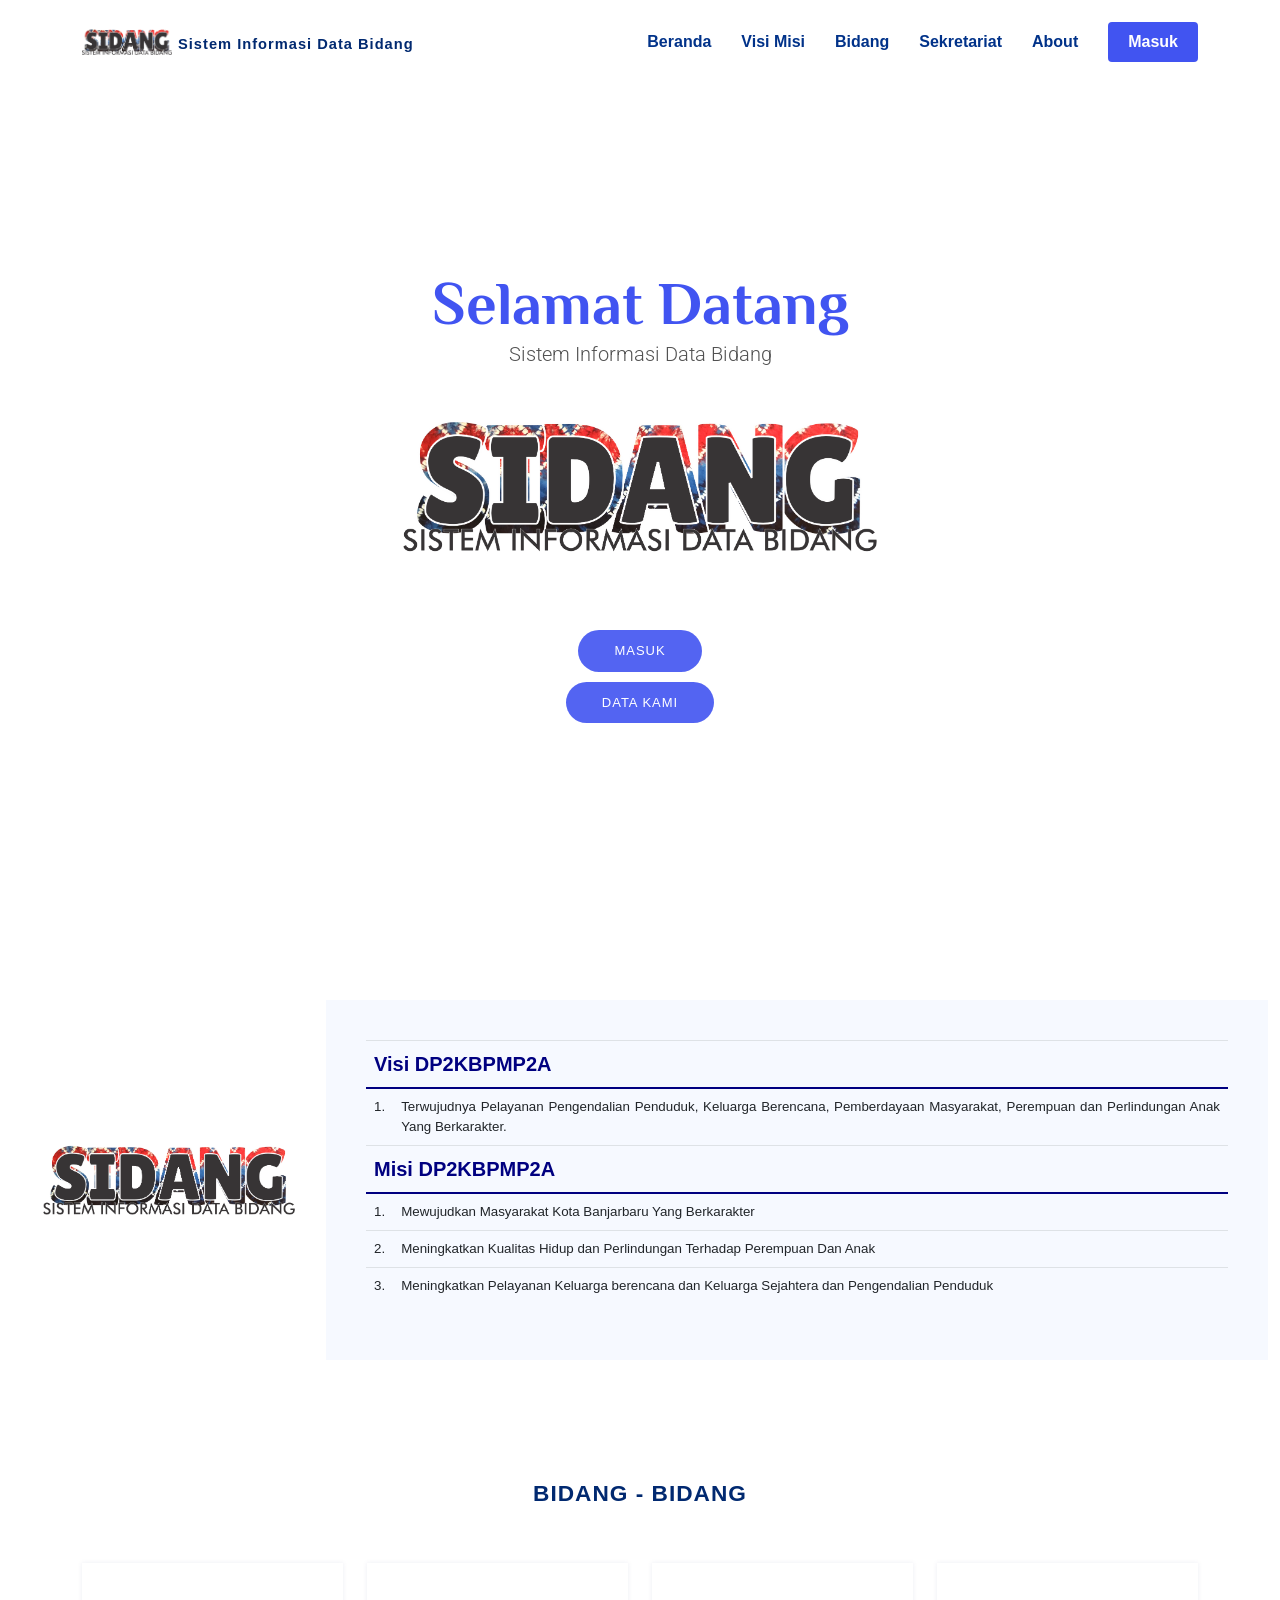
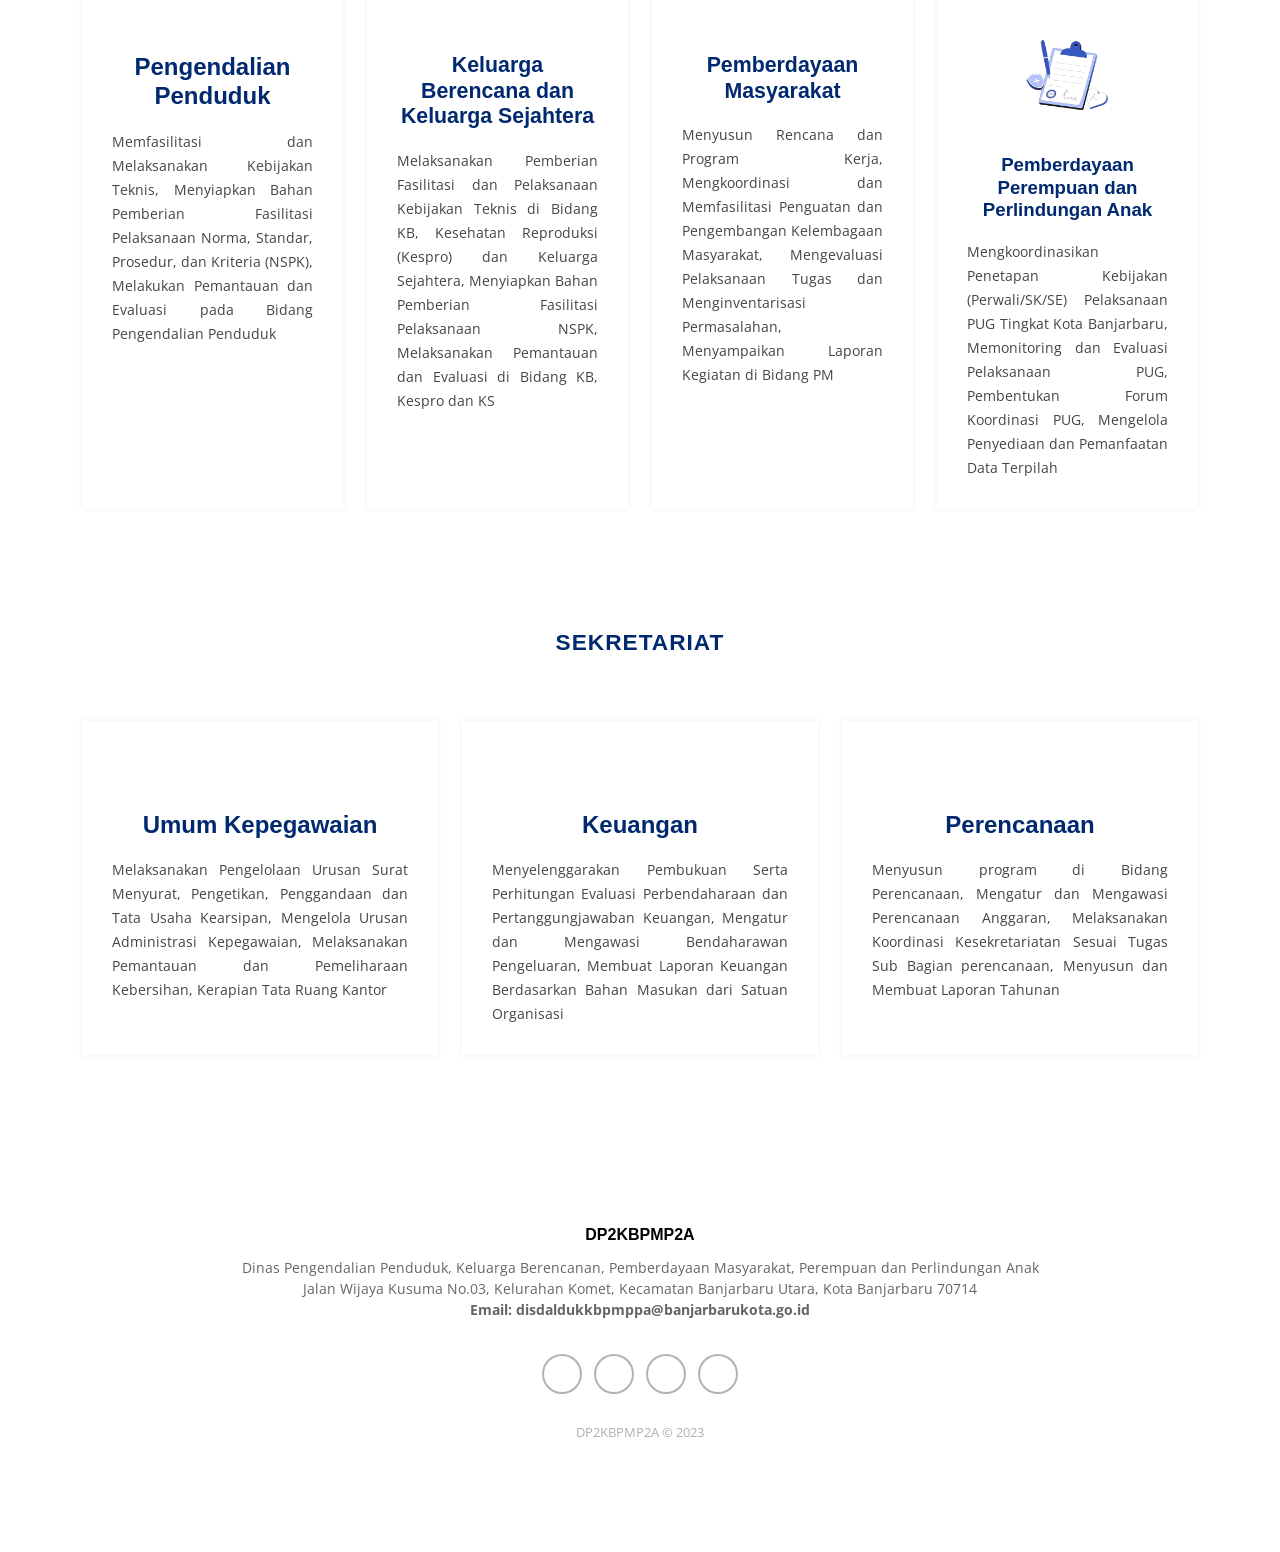
==== commit c7aae248: "home" ====
--- a/index.html
+++ b/index.html
@@ -194,7 +194,7 @@
 
   <section id="hero" class="pb-5">
     <div class="hero-container" data-aos="fade-in">
-      <h1 class="pt-5">Selamat Datang</h1>
+      <h1 class="pt-3">Selamat Datang</h1>
       <h2 class="pb-4">Sistem Informasi Data Bidang</h2>
       <img class="pb-5" src="./assets/foto/konsol.png" alt="Hero Imgs" data-aos="zoom-out" data-aos-delay="100">
       <a href="#" class="btn-get-started" data-bs-toggle="modal" data-bs-target="#login">Masuk</a>
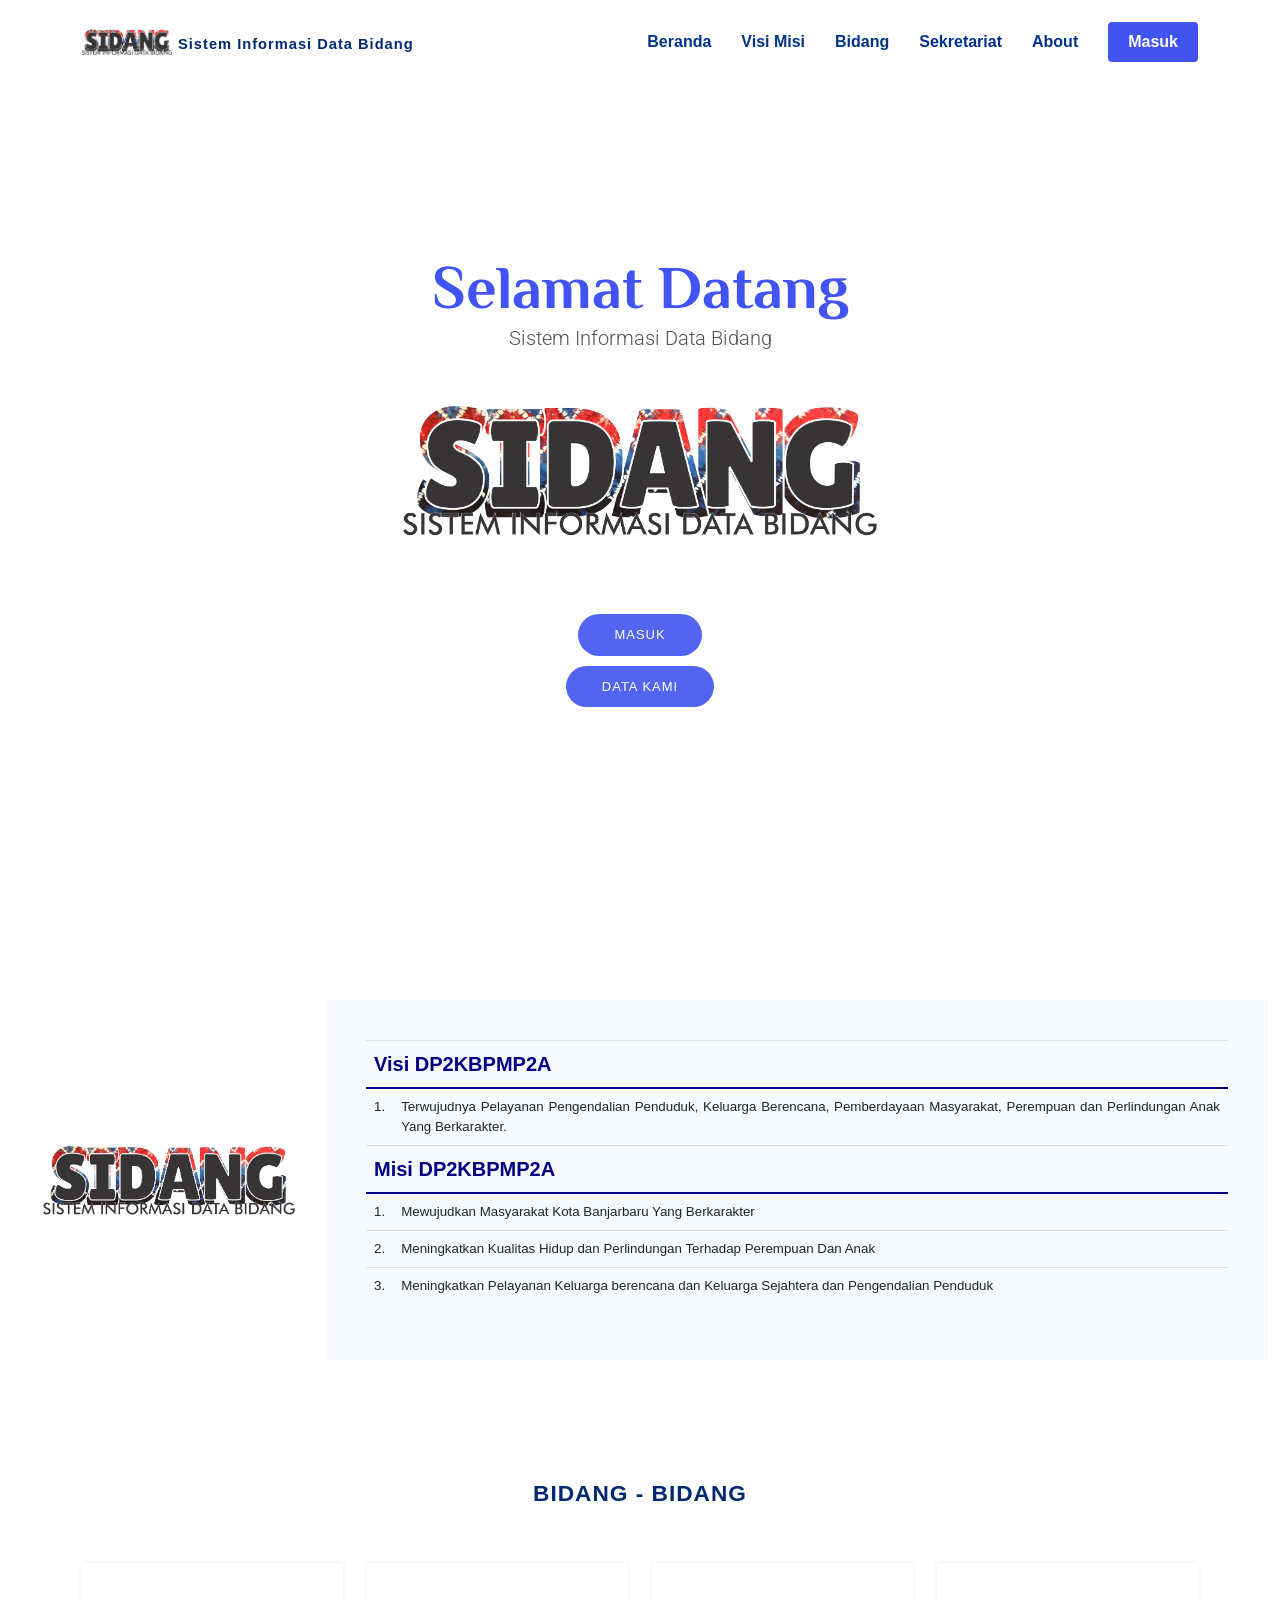
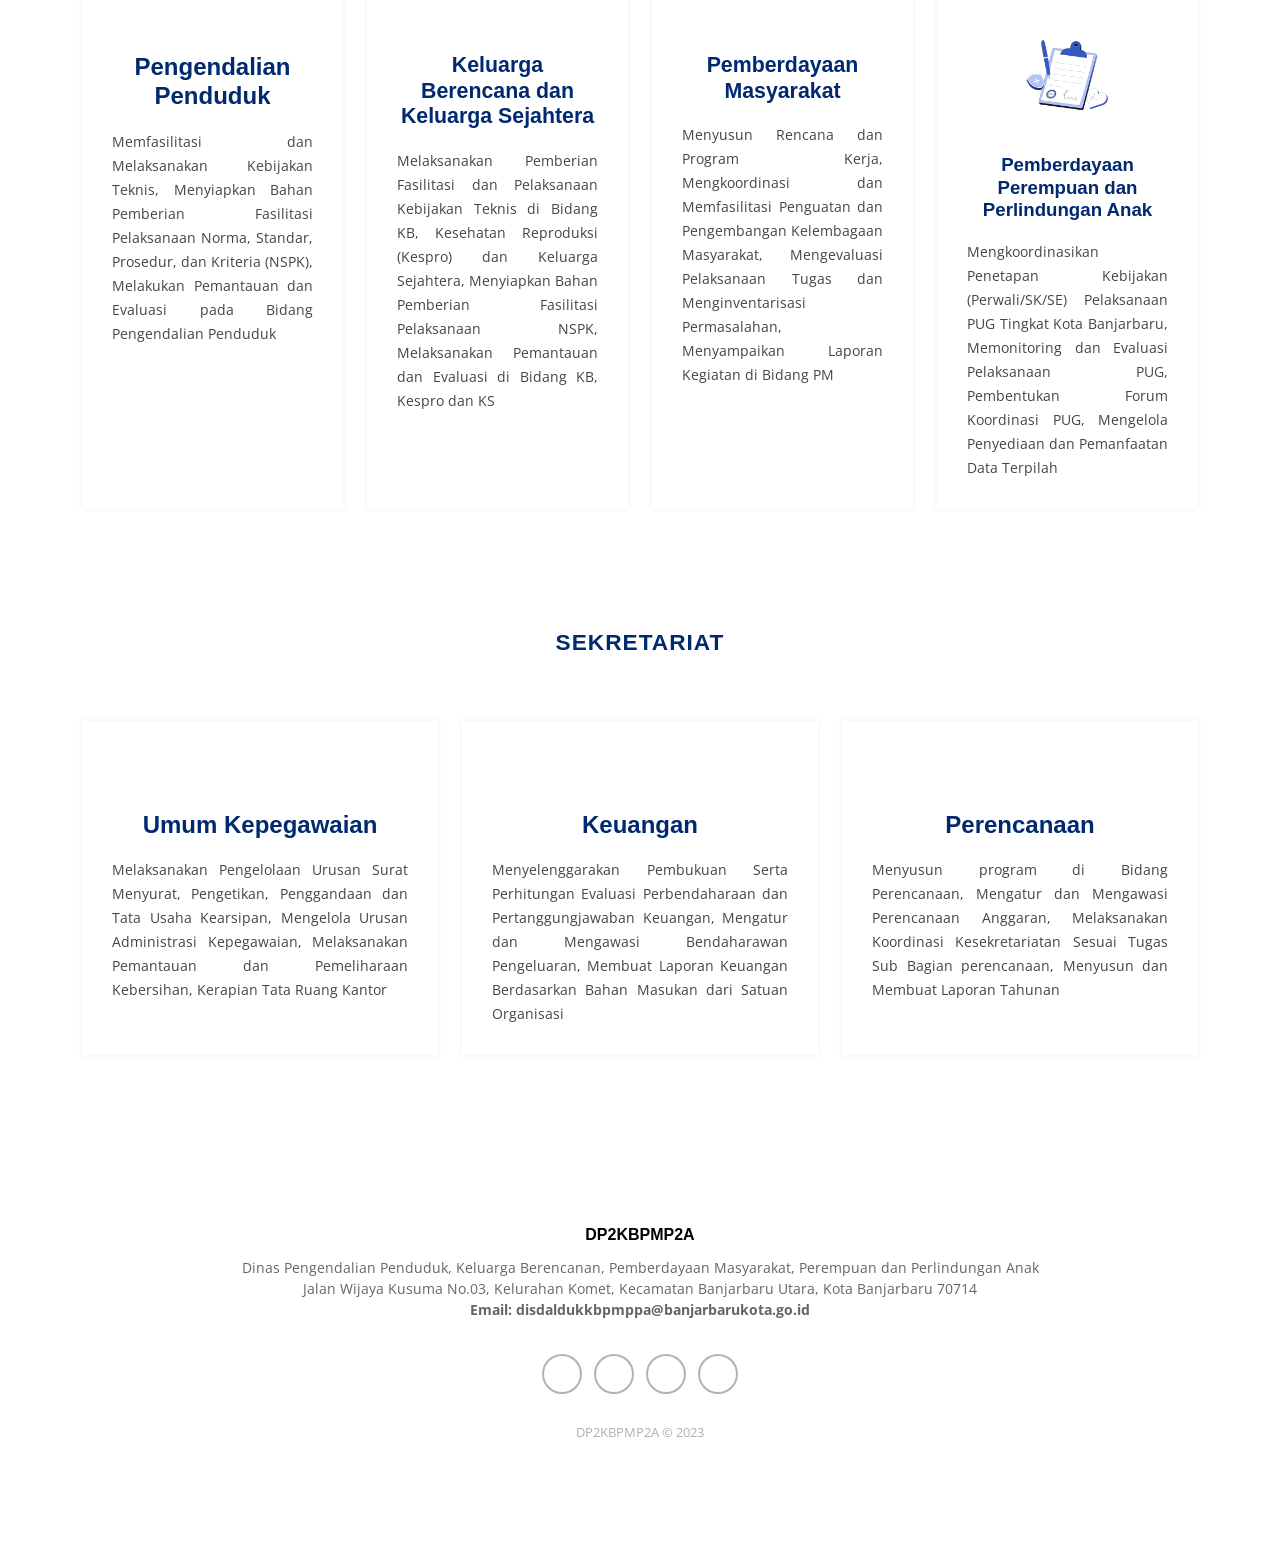
==== commit e069c657: "home" ====
--- a/index.html
+++ b/index.html
@@ -194,7 +194,7 @@
 
   <section id="hero" class="pb-5">
     <div class="hero-container" data-aos="fade-in">
-      <h1 class="pt-3">Selamat Datang</h1>
+      <h1>Selamat Datang</h1>
       <h2 class="pb-4">Sistem Informasi Data Bidang</h2>
       <img class="pb-5" src="./assets/foto/konsol.png" alt="Hero Imgs" data-aos="zoom-out" data-aos-delay="100">
       <a href="#" class="btn-get-started" data-bs-toggle="modal" data-bs-target="#login">Masuk</a>
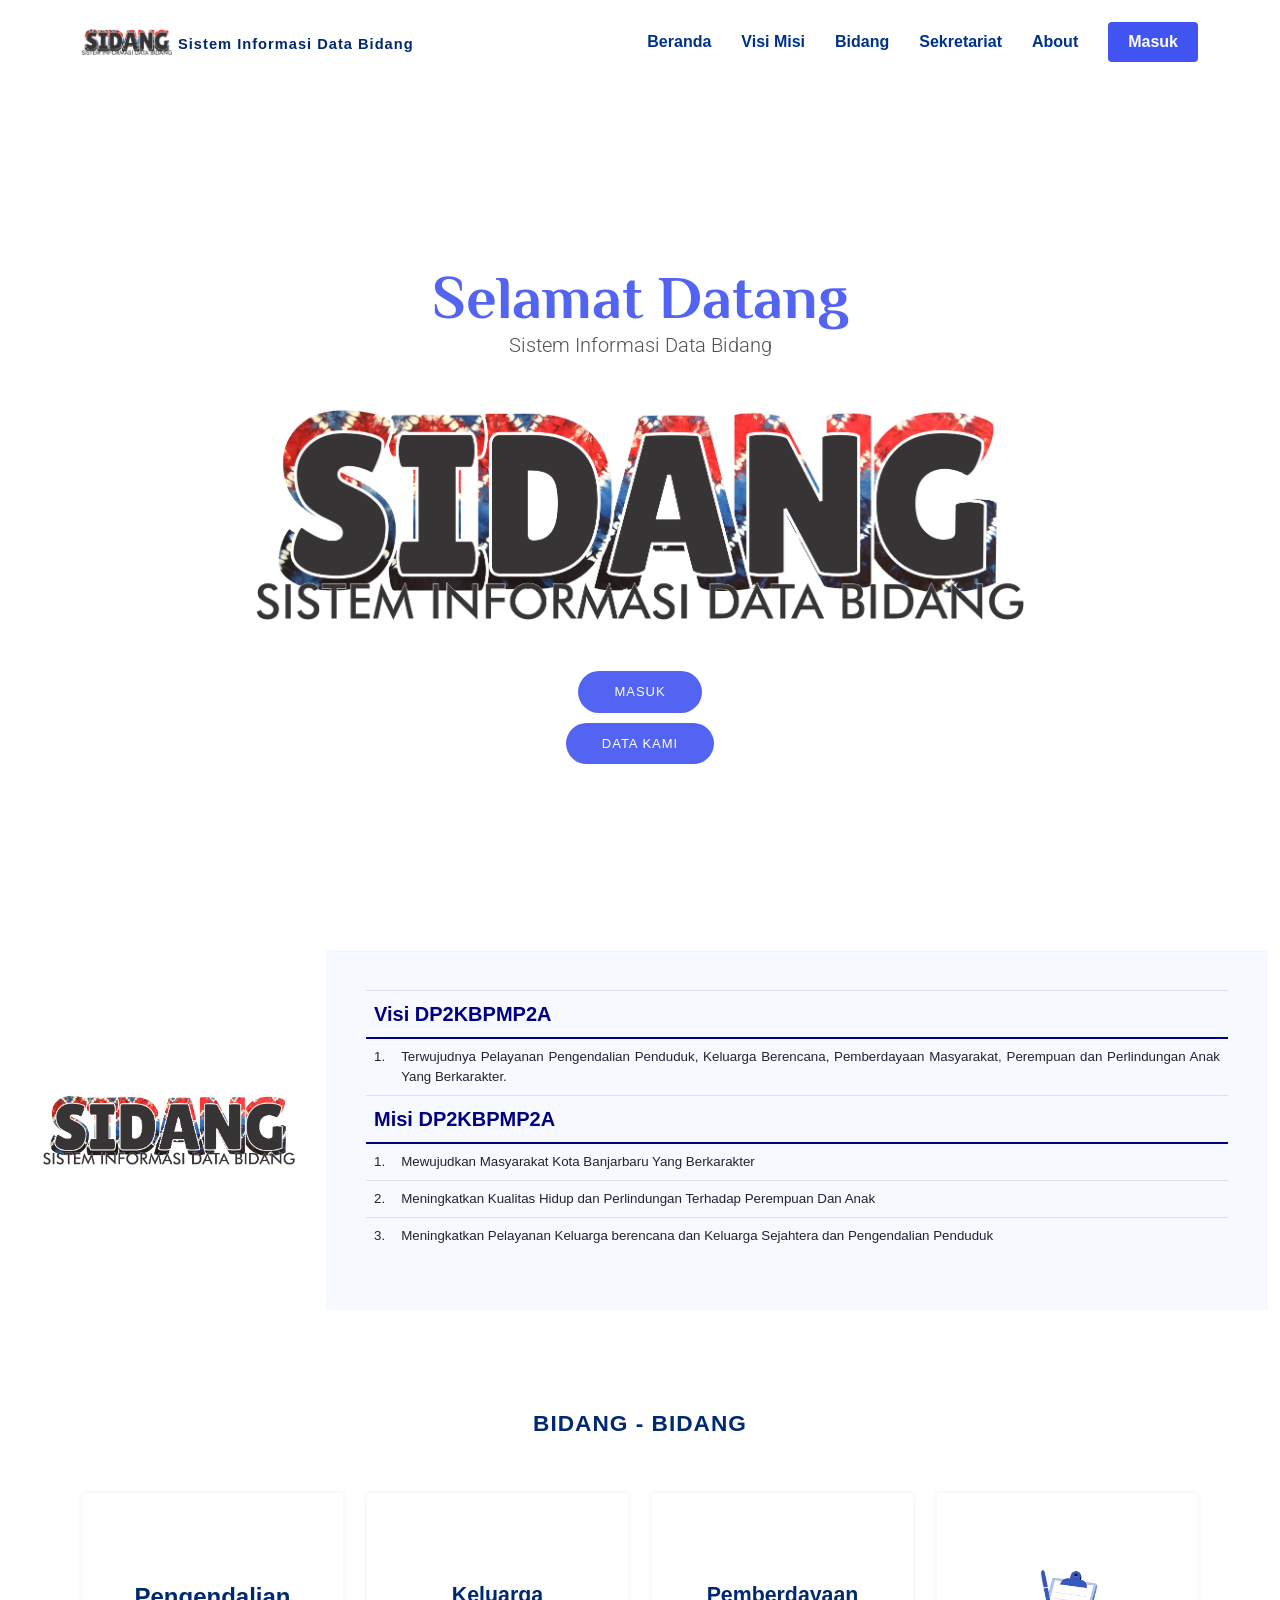
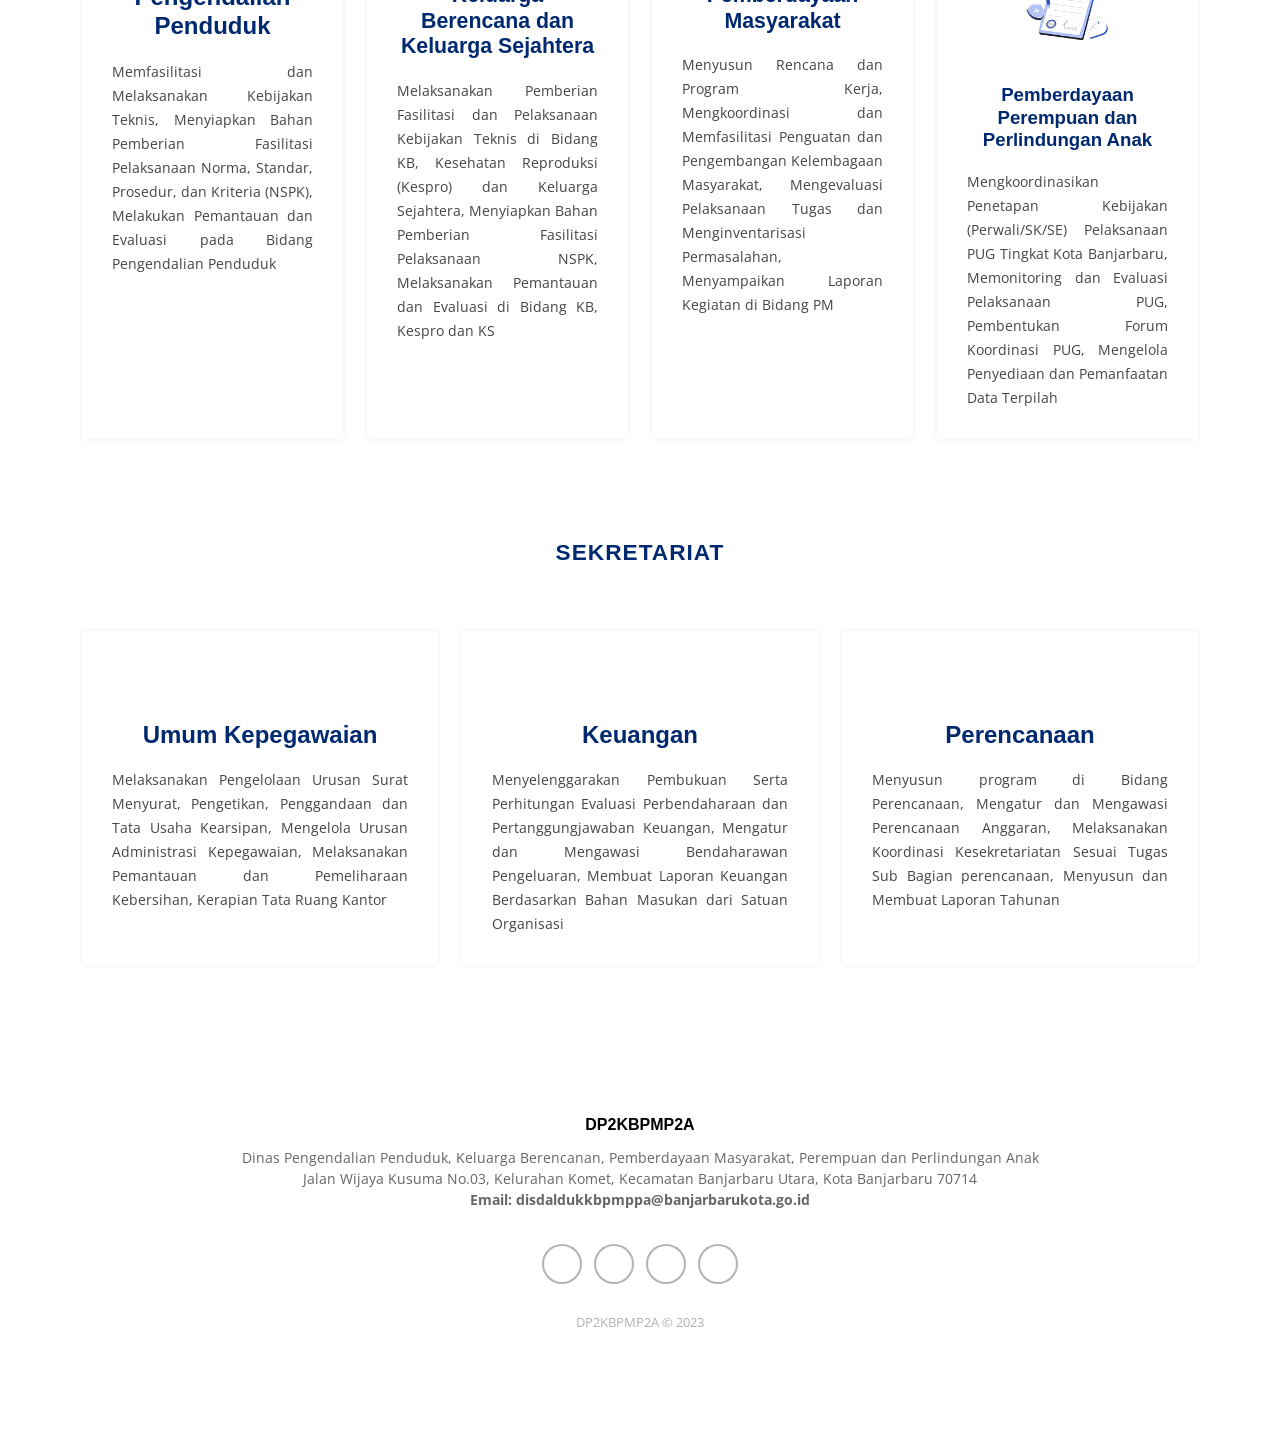
==== commit eaf1ee2c: "home pada hp" ====
--- a/index.html
+++ b/index.html
@@ -110,7 +110,7 @@
   <header id="header" class="header fixed-top">
     <div  class="container-fluid container-xl d-flex align-items-center justify-content-between">
       <a href="#" class="logo d-flex align-items-center">
-        <img width="90" src="./assets/foto/konsol.png" alt="Simda Next Generation" />
+        <img width="90" src="./assets/foto/konsol.png" alt="Close" />
         <span style="font-size: 11pt">Sistem Informasi Data Bidang</span>
       </a>
 
@@ -192,13 +192,13 @@
     </section>-->
   <!-- End Hero -->
 
-  <section id="hero" class="pb-5">
+  <section id="hero">
     <div class="hero-container" data-aos="fade-in">
       <h1>Selamat Datang</h1>
-      <h2 class="pb-4">Sistem Informasi Data Bidang</h2>
-      <img class="pb-5" src="./assets/foto/konsol.png" alt="Hero Imgs" data-aos="zoom-out" data-aos-delay="100">
+      <h2>Sistem Informasi Data Bidang</h2>
+      <img src="./assets/foto/konsol.png" alt="Hero Imgs" data-aos="zoom-out" data-aos-delay="100">
       <a href="#" class="btn-get-started" data-bs-toggle="modal" data-bs-target="#login">Masuk</a>
-      <a style="padding-top: -10px;" href="#" class="btn-get-started" >Data Kami</a>
+      <a href="#" class="btn-get-started" >Data Kami</a>
     </div>
   </section>
 
--- a/assets/css/style2.css
+++ b/assets/css/style2.css
@@ -36,7 +36,7 @@
 # Sections
 --------------------------------------------------------------*/
 section {
-  padding: 60px 0;
+  padding: 50px 0;
   overflow: hidden;
 }
 
@@ -169,7 +169,7 @@
 .header {
   transition: all 0.5s;
   z-index: 997;
-  padding: 20px 0;
+  padding: 20px;
 }
 
 .header.header-scrolled {
@@ -436,6 +436,7 @@
   font-size: 48px;
   font-weight: 700;
   color: #012970;
+  padding-top: 30px;
 }
 
 .hero h2 {
@@ -597,1780 +598,4 @@
 
 .values .box:hover img {
   transform: scale(1);
-}
-
-/*--------------------------------------------------------------
-# Counts
---------------------------------------------------------------*/
-.counts {
-  padding: 70px 0 60px;
-}
-
-.counts .count-box {
-  display: flex;
-  align-items: center;
-  padding: 30px;
-  width: 100%;
-  background: #fff;
-  box-shadow: 0px 0 30px rgba(1, 41, 112, 0.08);
-}
-
-.counts .count-box i {
-  font-size: 42px;
-  line-height: 0;
-  margin-right: 20px;
-  color: #4154f1;
-}
-
-.counts .count-box span {
-  font-size: 36px;
-  display: block;
-  font-weight: 600;
-  color: #0b198f;
-}
-
-.counts .count-box p {
-  padding: 0;
-  margin: 0;
-  font-family: "Nunito", sans-serif;
-  font-size: 14px;
-}
-
-/*--------------------------------------------------------------
-# Features
---------------------------------------------------------------*/
-.features .feature-box {
-  padding: 24px 20px;
-  box-shadow: 0px 0 30px rgba(1, 41, 112, 0.08);
-  transition: 0.3s;
-  height: 100%;
-}
-
-.features .feature-box h3 {
-  font-size: 18px;
-  color: #012970;
-  font-weight: 700;
-  margin: 0;
-}
-
-.features .feature-box i {
-  line-height: 0;
-  background: #ecf3ff;
-  padding: 4px;
-  margin-right: 10px;
-  font-size: 24px;
-  border-radius: 3px;
-  transition: 0.3s;
-}
-
-.features .feature-box:hover i {
-  background: #4154f1;
-  color: #fff;
-}
-
-.features .feture-tabs {
-  margin-top: 120px;
-}
-
-.features .feture-tabs h3 {
-  color: #012970;
-  font-weight: 700;
-  font-size: 32px;
-  margin-bottom: 10px;
-}
-
-@media (max-width: 768px) {
-  .features .feture-tabs h3 {
-    font-size: 28px;
-  }
-}
-
-.features .feture-tabs .nav-pills {
-  border-bottom: 1px solid #eee;
-}
-
-.features .feture-tabs .nav-link {
-  background: none;
-  text-transform: uppercase;
-  font-size: 15px;
-  font-weight: 600;
-  color: #012970;
-  padding: 12px 0;
-  margin-right: 25px;
-  margin-bottom: -2px;
-  border-radius: 0;
-}
-
-.features .feture-tabs .nav-link.active {
-  color: #4154f1;
-  border-bottom: 3px solid #4154f1;
-}
-
-.features .feture-tabs .tab-content h4 {
-  font-size: 18px;
-  margin: 0;
-  font-weight: 700;
-  color: #012970;
-}
-
-.features .feture-tabs .tab-content i {
-  font-size: 24px;
-  line-height: 0;
-  margin-right: 8px;
-  color: #4154f1;
-}
-
-.features .feature-icons {
-  margin-top: 120px;
-}
-
-.features .feature-icons h3 {
-  color: #012970;
-  font-weight: 700;
-  font-size: 32px;
-  margin-bottom: 20px;
-  text-align: center;
-}
-
-@media (max-width: 768px) {
-  .features .feature-icons h3 {
-    font-size: 28px;
-  }
-}
-
-.features .feature-icons .content .icon-box {
-  display: flex;
-}
-
-.features .feature-icons .content .icon-box h4 {
-  font-size: 20px;
-  font-weight: 700;
-  margin: 0 0 10px 0;
-  color: #012970;
-}
-
-.features .feature-icons .content .icon-box i {
-  font-size: 44px;
-  line-height: 44px;
-  color: #0245bc;
-  margin-right: 15px;
-}
-
-.features .feature-icons .content .icon-box p {
-  font-size: 15px;
-  color: #848484;
-}
-
-/*--------------------------------------------------------------
-# Services
---------------------------------------------------------------*/
-.services .service-box {
-  box-shadow: 0px 0 30px rgba(1, 41, 112, 0.08);
-  height: 100%;
-  padding: 60px 30px;
-  text-align: center;
-  transition: 0.3s;
-  border-radius: 5px;
-}
-
-.services .service-box .icon {
-  font-size: 36px;
-  padding: 40px 20px;
-  border-radius: 4px;
-  position: relative;
-  margin-bottom: 25px;
-  display: inline-block;
-  line-height: 0;
-  transition: 0.3s;
-}
-
-.services .service-box h3 {
-  color: #444444;
-  font-weight: 700;
-}
-
-.services .service-box .read-more {
-  display: inline-flex;
-  align-items: center;
-  justify-content: center;
-  font-weight: 600;
-  font-size: 16px;
-  padding: 8px 20px;
-}
-
-.services .service-box .read-more i {
-  line-height: 0;
-  margin-left: 5px;
-  font-size: 18px;
-}
-
-.services .service-box.blue {
-  border-bottom: 3px solid #2db6fa;
-}
-
-.services .service-box.blue .icon {
-  color: #2db6fa;
-  background: #dbf3fe;
-}
-
-.services .service-box.blue .read-more {
-  color: #2db6fa;
-}
-
-.services .service-box.blue:hover {
-  background: #2db6fa;
-}
-
-.services .service-box.orange {
-  border-bottom: 3px solid #f68c09;
-}
-
-.services .service-box.orange .icon {
-  color: #f68c09;
-  background: #fde3c4;
-}
-
-.services .service-box.orange .read-more {
-  color: #f68c09;
-}
-
-.services .service-box.orange:hover {
-  background: #f68c09;
-}
-
-.services .service-box.green {
-  border-bottom: 3px solid #08da4e;
-}
-
-.services .service-box.green .icon {
-  color: #08da4e;
-  background: #cffddf;
-}
-
-.services .service-box.green .read-more {
-  color: #08da4e;
-}
-
-.services .service-box.green:hover {
-  background: #08da4e;
-}
-
-.services .service-box.red {
-  border-bottom: 3px solid #e9222c;
-}
-
-.services .service-box.red .icon {
-  color: #e9222c;
-  background: #fef7f8;
-}
-
-.services .service-box.red .read-more {
-  color: #e9222c;
-}
-
-.services .service-box.red:hover {
-  background: #e9222c;
-}
-
-.services .service-box.purple {
-  border-bottom: 3px solid #b50edf;
-}
-
-.services .service-box.purple .icon {
-  color: #b50edf;
-  background: #f8e4fd;
-}
-
-.services .service-box.purple .read-more {
-  color: #b50edf;
-}
-
-.services .service-box.purple:hover {
-  background: #b50edf;
-}
-
-.services .service-box.pink {
-  border-bottom: 3px solid #f51f9c;
-}
-
-.services .service-box.pink .icon {
-  color: #f51f9c;
-  background: #feecf7;
-}
-
-.services .service-box.pink .read-more {
-  color: #f51f9c;
-}
-
-.services .service-box.pink:hover {
-  background: #f51f9c;
-}
-
-.services .service-box:hover h3, .services .service-box:hover p, .services .service-box:hover .read-more {
-  color: #fff;
-}
-
-.services .service-box:hover .icon {
-  background: #fff;
-}
-
-/*--------------------------------------------------------------
-# Pricing
---------------------------------------------------------------*/
-.pricing .box {
-  padding: 40px 20px;
-  background: #fff;
-  text-align: center;
-  box-shadow: 0px 0 30px rgba(1, 41, 112, 0.08);
-  border-radius: 4px;
-  position: relative;
-  overflow: hidden;
-  transition: 0.3s;
-}
-
-.pricing .box:hover {
-  transform: scale(1.1);
-  box-shadow: 0px 0 30px rgba(1, 41, 112, 0.1);
-}
-
-.pricing h3 {
-  font-weight: 700;
-  font-size: 18px;
-  margin-bottom: 15px;
-}
-
-.pricing .price {
-  font-size: 36px;
-  color: #444444;
-  font-weight: 600;
-  font-family: "Poppins", sans-serif;
-}
-
-.pricing .price sup {
-  font-size: 20px;
-  top: -15px;
-  left: -3px;
-}
-
-.pricing .price span {
-  color: #bababa;
-  font-size: 16px;
-  font-weight: 300;
-}
-
-.pricing img {
-  padding: 30px 40px;
-}
-
-.pricing ul {
-  padding: 0;
-  list-style: none;
-  color: #444444;
-  text-align: center;
-  line-height: 26px;
-  font-size: 16px;
-  margin-bottom: 25px;
-}
-
-.pricing ul li {
-  padding-bottom: 10px;
-}
-
-.pricing ul .na {
-  color: #ccc;
-  text-decoration: line-through;
-}
-
-.pricing .btn-buy {
-  display: inline-block;
-  padding: 8px 40px 10px 40px;
-  border-radius: 50px;
-  color: #4154f1;
-  transition: none;
-  font-size: 16px;
-  font-weight: 400;
-  font-family: "Nunito", sans-serif;
-  font-weight: 600;
-  transition: 0.3s;
-  border: 1px solid #4154f1;
-}
-
-.pricing .btn-buy:hover {
-  background: #4154f1;
-  color: #fff;
-}
-
-.pricing .featured {
-  width: 200px;
-  position: absolute;
-  top: 18px;
-  right: -68px;
-  transform: rotate(45deg);
-  z-index: 1;
-  font-size: 14px;
-  padding: 1px 0 3px 0;
-  background: #4154f1;
-  color: #fff;
-}
-
-/*--------------------------------------------------------------
-# F.A.Q
---------------------------------------------------------------*/
-.faq .accordion-collapse {
-  border: 0;
-}
-
-.faq .accordion-button {
-  padding: 15px 15px 20px 0;
-  font-weight: 600;
-  border: 0;
-  font-size: 18px;
-  color: #444444;
-  text-align: left;
-}
-
-.faq .accordion-button:focus {
-  box-shadow: none;
-}
-
-.faq .accordion-button:not(.collapsed) {
-  background: none;
-  color: #4154f1;
-  border-bottom: 0;
-}
-
-.faq .accordion-body {
-  padding: 0 0 25px 0;
-  border: 0;
-}
-
-/*--------------------------------------------------------------
-# Portfolio
---------------------------------------------------------------*/
-.portfolio #portfolio-flters {
-  padding: 0;
-  margin: 0 auto 25px auto;
-  list-style: none;
-  text-align: center;
-  background: white;
-  border-radius: 50px;
-  padding: 2px 15px;
-}
-
-.portfolio #portfolio-flters li {
-  cursor: pointer;
-  display: inline-block;
-  padding: 8px 20px 10px 20px;
-  font-size: 15px;
-  font-weight: 600;
-  line-height: 1;
-  color: #444444;
-  margin: 0 4px 8px 4px;
-  transition: 0.3s;
-  border-radius: 50px;
-  border: 1px solid #fff;
-}
-
-.portfolio #portfolio-flters li:hover, .portfolio #portfolio-flters li.filter-active {
-  color: #4154f1;
-  border-color: #4154f1;
-}
-
-.portfolio #portfolio-flters li:last-child {
-  margin-right: 0;
-}
-
-.portfolio .portfolio-wrap {
-  transition: 0.3s;
-  position: relative;
-  overflow: hidden;
-  z-index: 1;
-  background: rgba(255, 255, 255, 0.75);
-}
-
-.portfolio .portfolio-wrap::before {
-  content: "";
-  background: rgba(255, 255, 255, 0.75);
-  position: absolute;
-  left: 30px;
-  right: 30px;
-  top: 30px;
-  bottom: 30px;
-  transition: all ease-in-out 0.3s;
-  z-index: 2;
-  opacity: 0;
-}
-
-.portfolio .portfolio-wrap img {
-  transition: 1s;
-}
-
-.portfolio .portfolio-wrap .portfolio-info {
-  opacity: 0;
-  position: absolute;
-  top: 0;
-  left: 0;
-  right: 0;
-  bottom: 0;
-  text-align: center;
-  z-index: 3;
-  transition: all ease-in-out 0.3s;
-  display: flex;
-  flex-direction: column;
-  justify-content: center;
-  align-items: center;
-}
-
-.portfolio .portfolio-wrap .portfolio-info::before {
-  display: block;
-  content: "";
-  width: 48px;
-  height: 48px;
-  position: absolute;
-  top: 35px;
-  left: 35px;
-  border-top: 3px solid rgba(1, 41, 112, 0.2);
-  border-left: 3px solid rgba(1, 41, 112, 0.2);
-  transition: all 0.5s ease 0s;
-  z-index: 9994;
-}
-
-.portfolio .portfolio-wrap .portfolio-info::after {
-  display: block;
-  content: "";
-  width: 48px;
-  height: 48px;
-  position: absolute;
-  bottom: 35px;
-  right: 35px;
-  border-bottom: 3px solid rgba(1, 41, 112, 0.2);
-  border-right: 3px solid rgba(1, 41, 112, 0.2);
-  transition: all 0.5s ease 0s;
-  z-index: 9994;
-}
-
-.portfolio .portfolio-wrap .portfolio-info h4 {
-  font-size: 20px;
-  color: #012970;
-  font-weight: 700;
-}
-
-.portfolio .portfolio-wrap .portfolio-info p {
-  color: #012970;
-  font-weight: 600;
-  font-size: 14px;
-  text-transform: uppercase;
-  padding: 0;
-  margin: 0;
-}
-
-.portfolio .portfolio-wrap .portfolio-links {
-  text-align: center;
-  z-index: 4;
-}
-
-.portfolio .portfolio-wrap .portfolio-links a {
-  color: #fff;
-  background: #4154f1;
-  margin: 10px 2px;
-  width: 36px;
-  height: 36px;
-  display: inline-flex;
-  align-items: center;
-  justify-content: center;
-  border-radius: 50%;
-  transition: 0.3s;
-}
-
-.portfolio .portfolio-wrap .portfolio-links a i {
-  font-size: 24px;
-  line-height: 0;
-}
-
-.portfolio .portfolio-wrap .portfolio-links a:hover {
-  background: #5969f3;
-}
-
-.portfolio .portfolio-wrap:hover img {
-  transform: scale(1.1);
-}
-
-.portfolio .portfolio-wrap:hover::before {
-  top: 0;
-  left: 0;
-  right: 0;
-  bottom: 0;
-  opacity: 1;
-}
-
-.portfolio .portfolio-wrap:hover .portfolio-info {
-  opacity: 1;
-}
-
-.portfolio .portfolio-wrap:hover .portfolio-info::before {
-  top: 15px;
-  left: 15px;
-}
-
-.portfolio .portfolio-wrap:hover .portfolio-info::after {
-  bottom: 15px;
-  right: 15px;
-}
-
-/*--------------------------------------------------------------
-# Portfolio Details
---------------------------------------------------------------*/
-.portfolio-details {
-  padding-top: 40px;
-}
-
-.portfolio-details .portfolio-details-slider img {
-  width: 100%;
-}
-
-.portfolio-details .portfolio-details-slider .swiper-pagination {
-  margin-top: 20px;
-  position: relative;
-}
-
-.portfolio-details .portfolio-details-slider .swiper-pagination .swiper-pagination-bullet {
-  width: 12px;
-  height: 12px;
-  background-color: #fff;
-  opacity: 1;
-  border: 1px solid #4154f1;
-}
-
-.portfolio-details .portfolio-details-slider .swiper-pagination .swiper-pagination-bullet-active {
-  background-color: #4154f1;
-}
-
-.portfolio-details .portfolio-info {
-  padding: 30px;
-  box-shadow: 0px 0 30px rgba(1, 41, 112, 0.08);
-}
-
-.portfolio-details .portfolio-info h3 {
-  font-size: 22px;
-  font-weight: 700;
-  margin-bottom: 20px;
-  padding-bottom: 20px;
-  border-bottom: 1px solid #eee;
-}
-
-.portfolio-details .portfolio-info ul {
-  list-style: none;
-  padding: 0;
-  font-size: 15px;
-}
-
-.portfolio-details .portfolio-info ul li + li {
-  margin-top: 10px;
-}
-
-.portfolio-details .portfolio-description {
-  padding-top: 30px;
-}
-
-.portfolio-details .portfolio-description h2 {
-  font-size: 26px;
-  font-weight: 700;
-  margin-bottom: 20px;
-}
-
-.portfolio-details .portfolio-description p {
-  padding: 0;
-}
-
-/*--------------------------------------------------------------
-# Testimonials
---------------------------------------------------------------*/
-.testimonials .testimonial-item {
-  box-sizing: content-box;
-  padding: 30px;
-  margin: 40px 30px;
-  box-shadow: 0px 0 20px rgba(1, 41, 112, 0.1);
-  background: #fff;
-  min-height: 320px;
-  display: flex;
-  flex-direction: column;
-  text-align: center;
-  transition: 0.3s;
-}
-
-.testimonials .testimonial-item .stars {
-  margin-bottom: 15px;
-}
-
-.testimonials .testimonial-item .stars i {
-  color: #ffc107;
-  margin: 0 1px;
-}
-
-.testimonials .testimonial-item .testimonial-img {
-  width: 90px;
-  border-radius: 50%;
-  border: 4px solid #fff;
-  margin: 0 auto;
-}
-
-.testimonials .testimonial-item h3 {
-  font-size: 18px;
-  font-weight: bold;
-  margin: 10px 0 5px 0;
-  color: #111;
-}
-
-.testimonials .testimonial-item h4 {
-  font-size: 14px;
-  color: #999;
-  margin: 0;
-}
-
-.testimonials .testimonial-item p {
-  font-style: italic;
-  margin: 0 auto 15px auto;
-}
-
-.testimonials .swiper-pagination {
-  margin-top: 20px;
-  position: relative;
-}
-
-.testimonials .swiper-pagination .swiper-pagination-bullet {
-  width: 12px;
-  height: 12px;
-  background-color: #fff;
-  opacity: 1;
-  border: 1px solid #4154f1;
-}
-
-.testimonials .swiper-pagination .swiper-pagination-bullet-active {
-  background-color: #4154f1;
-}
-
-.testimonials .swiper-slide {
-  opacity: .3;
-}
-
-@media (max-width: 1199px) {
-  .testimonials .swiper-slide-active {
-    opacity: 1;
-  }
-  .testimonials .swiper-pagination {
-    margin-top: 0;
-  }
-}
-
-@media (min-width: 1200px) {
-  .testimonials .swiper-slide-next {
-    opacity: 1;
-    transform: scale(1.12);
-  }
-}
-
-/*--------------------------------------------------------------
-# Team
---------------------------------------------------------------*/
-.team {
-  background: #fff;
-  padding: 60px 0;
-}
-
-.team .member {
-  overflow: hidden;
-  text-align: center;
-  border-radius: 5px;
-  background: #fff;
-  box-shadow: 0px 0 30px rgba(1, 41, 112, 0.08);
-  transition: 0.3s;
-}
-
-.team .member .member-img {
-  position: relative;
-  overflow: hidden;
-}
-
-.team .member .member-img:after {
-  position: absolute;
-  content: "";
-  left: 0;
-  bottom: 0;
-  height: 100%;
-  width: 100%;
-  background: url(../img/team-shape.svg) no-repeat center bottom;
-  background-size: contain;
-  z-index: 1;
-}
-
-.team .member .social {
-  position: absolute;
-  right: -100%;
-  top: 30px;
-  opacity: 0;
-  border-radius: 4px;
-  transition: 0.5s;
-  background: rgba(255, 255, 255, 0.3);
-  z-index: 2;
-}
-
-.team .member .social a {
-  transition: color 0.3s;
-  color: rgba(1, 41, 112, 0.5);
-  margin: 15px 12px;
-  display: block;
-  line-height: 0;
-  text-align: center;
-}
-
-.team .member .social a:hover {
-  color: rgba(1, 41, 112, 0.8);
-}
-
-.team .member .social i {
-  font-size: 18px;
-}
-
-.team .member .member-info {
-  padding: 10px 15px 20px 15px;
-}
-
-.team .member .member-info h4 {
-  font-weight: 700;
-  margin-bottom: 5px;
-  font-size: 20px;
-  color: #012970;
-}
-
-.team .member .member-info span {
-  display: block;
-  font-size: 14px;
-  font-weight: 400;
-  color: #aaaaaa;
-}
-
-.team .member .member-info p {
-  font-style: italic;
-  font-size: 14px;
-  padding-top: 15px;
-  line-height: 26px;
-  color: #5e5e5e;
-}
-
-.team .member:hover {
-  transform: scale(1.08);
-  box-shadow: 0px 0 30px rgba(1, 41, 112, 0.1);
-}
-
-.team .member:hover .social {
-  right: 8px;
-  opacity: 1;
-}
-
-/*--------------------------------------------------------------
-# Clients
---------------------------------------------------------------*/
-.clients .clients-slider .swiper-slide img {
-  opacity: 0.5;
-  transition: 0.3s;
-}
-
-.clients .clients-slider .swiper-slide img:hover {
-  opacity: 1;
-}
-
-.clients .clients-slider .swiper-pagination {
-  margin-top: 20px;
-  position: relative;
-}
-
-.clients .clients-slider .swiper-pagination .swiper-pagination-bullet {
-  width: 12px;
-  height: 12px;
-  background-color: #fff;
-  opacity: 1;
-  border: 1px solid #4154f1;
-}
-
-.clients .clients-slider .swiper-pagination .swiper-pagination-bullet-active {
-  background-color: #4154f1;
-}
-
-/*--------------------------------------------------------------
-# Recent Blog Posts
---------------------------------------------------------------*/
-.recent-blog-posts .post-box {
-  box-shadow: 0px 0 30px rgba(1, 41, 112, 0.08);
-  transition: 0.3s;
-  height: 100%;
-  overflow: hidden;
-  padding: 30px;
-  border-radius: 8px;
-  position: relative;
-  display: flex;
-  flex-direction: column;
-}
-
-.recent-blog-posts .post-box .post-img {
-  overflow: hidden;
-  margin: -30px -30px 15px -30px;
-  position: relative;
-}
-
-.recent-blog-posts .post-box .post-img img {
-  transition: 0.5s;
-}
-
-.recent-blog-posts .post-box .post-date {
-  font-size: 16px;
-  font-weight: 600;
-  color: rgba(1, 41, 112, 0.6);
-  display: block;
-  margin-bottom: 10px;
-}
-
-.recent-blog-posts .post-box .post-title {
-  font-size: 24px;
-  color: #012970;
-  font-weight: 700;
-  margin-bottom: 18px;
-  position: relative;
-  transition: 0.3s;
-}
-
-.recent-blog-posts .post-box .readmore {
-  display: flex;
-  align-items: center;
-  font-weight: 600;
-  line-height: 1;
-  transition: 0.3s;
-}
-
-.recent-blog-posts .post-box .readmore i {
-  line-height: 0;
-  margin-left: 4px;
-  font-size: 18px;
-}
-
-.recent-blog-posts .post-box:hover .post-title {
-  color: #4154f1;
-}
-
-.recent-blog-posts .post-box:hover .post-img img {
-  transform: rotate(6deg) scale(1.2);
-}
-
-/*--------------------------------------------------------------
-# Contact
---------------------------------------------------------------*/
-.contact .info-box {
-  color: #444444;
-  background: #fafbff;
-  padding: 30px;
-}
-
-.contact .info-box i {
-  font-size: 38px;
-  line-height: 0;
-  color: #4154f1;
-}
-
-.contact .info-box h3 {
-  font-size: 20px;
-  color: #012970;
-  font-weight: 700;
-  margin: 20px 0 10px 0;
-}
-
-.contact .info-box p {
-  padding: 0;
-  line-height: 24px;
-  font-size: 14px;
-  margin-bottom: 0;
-}
-
-.contact .php-email-form {
-  background: #fafbff;
-  padding: 30px;
-  height: 100%;
-}
-
-.contact .php-email-form .error-message {
-  display: none;
-  color: #fff;
-  background: #ed3c0d;
-  text-align: left;
-  padding: 15px;
-  margin-bottom: 24px;
-  font-weight: 600;
-}
-
-.contact .php-email-form .sent-message {
-  display: none;
-  color: #fff;
-  background: #18d26e;
-  text-align: center;
-  padding: 15px;
-  margin-bottom: 24px;
-  font-weight: 600;
-}
-
-.contact .php-email-form .loading {
-  display: none;
-  background: #fff;
-  text-align: center;
-  padding: 15px;
-  margin-bottom: 24px;
-}
-
-.contact .php-email-form .loading:before {
-  content: "";
-  display: inline-block;
-  border-radius: 50%;
-  width: 24px;
-  height: 24px;
-  margin: 0 10px -6px 0;
-  border: 3px solid #18d26e;
-  border-top-color: #eee;
-  -webkit-animation: animate-loading 1s linear infinite;
-  animation: animate-loading 1s linear infinite;
-}
-
-.contact .php-email-form input, .contact .php-email-form textarea {
-  border-radius: 0;
-  box-shadow: none;
-  font-size: 14px;
-  border-radius: 0;
-}
-
-.contact .php-email-form input:focus, .contact .php-email-form textarea:focus {
-  border-color: #4154f1;
-}
-
-.contact .php-email-form input {
-  padding: 10px 15px;
-}
-
-.contact .php-email-form textarea {
-  padding: 12px 15px;
-}
-
-.contact .php-email-form button[type="submit"] {
-  background: #4154f1;
-  border: 0;
-  padding: 10px 30px;
-  color: #fff;
-  transition: 0.4s;
-  border-radius: 4px;
-}
-
-.contact .php-email-form button[type="submit"]:hover {
-  background: #5969f3;
-}
-
-@-webkit-keyframes animate-loading {
-  0% {
-    transform: rotate(0deg);
-  }
-  100% {
-    transform: rotate(360deg);
-  }
-}
-
-@keyframes animate-loading {
-  0% {
-    transform: rotate(0deg);
-  }
-  100% {
-    transform: rotate(360deg);
-  }
-}
-
-/*--------------------------------------------------------------
-# Blog
---------------------------------------------------------------*/
-.blog {
-  padding: 40px 0 20px 0;
-}
-
-.blog .entry {
-  padding: 30px;
-  margin-bottom: 60px;
-  box-shadow: 0 4px 16px rgba(0, 0, 0, 0.1);
-}
-
-.blog .entry .entry-img {
-  max-height: 440px;
-  margin: -30px -30px 20px -30px;
-  overflow: hidden;
-}
-
-.blog .entry .entry-title {
-  font-size: 28px;
-  font-weight: bold;
-  padding: 0;
-  margin: 0 0 20px 0;
-}
-
-.blog .entry .entry-title a {
-  color: #012970;
-  transition: 0.3s;
-}
-
-.blog .entry .entry-title a:hover {
-  color: #4154f1;
-}
-
-.blog .entry .entry-meta {
-  margin-bottom: 15px;
-  color: #4084fd;
-}
-
-.blog .entry .entry-meta ul {
-  display: flex;
-  flex-wrap: wrap;
-  list-style: none;
-  align-items: center;
-  padding: 0;
-  margin: 0;
-}
-
-.blog .entry .entry-meta ul li + li {
-  padding-left: 20px;
-}
-
-.blog .entry .entry-meta i {
-  font-size: 16px;
-  margin-right: 8px;
-  line-height: 0;
-}
-
-.blog .entry .entry-meta a {
-  color: #777777;
-  font-size: 14px;
-  display: inline-block;
-  line-height: 1;
-}
-
-.blog .entry .entry-content p {
-  line-height: 24px;
-}
-
-.blog .entry .entry-content .read-more {
-  -moz-text-align-last: right;
-  text-align-last: right;
-}
-
-.blog .entry .entry-content .read-more a {
-  display: inline-block;
-  background: #4154f1;
-  color: #fff;
-  padding: 6px 20px;
-  transition: 0.3s;
-  font-size: 14px;
-  border-radius: 4px;
-}
-
-.blog .entry .entry-content .read-more a:hover {
-  background: #5969f3;
-}
-
-.blog .entry .entry-content h3 {
-  font-size: 22px;
-  margin-top: 30px;
-  font-weight: bold;
-}
-
-.blog .entry .entry-content blockquote {
-  overflow: hidden;
-  background-color: #fafafa;
-  padding: 60px;
-  position: relative;
-  text-align: center;
-  margin: 20px 0;
-}
-
-.blog .entry .entry-content blockquote p {
-  color: #444444;
-  line-height: 1.6;
-  margin-bottom: 0;
-  font-style: italic;
-  font-weight: 500;
-  font-size: 22px;
-}
-
-.blog .entry .entry-content blockquote::after {
-  content: '';
-  position: absolute;
-  left: 0;
-  top: 0;
-  bottom: 0;
-  width: 3px;
-  background-color: #012970;
-  margin-top: 20px;
-  margin-bottom: 20px;
-}
-
-.blog .entry .entry-footer {
-  padding-top: 10px;
-  border-top: 1px solid #e6e6e6;
-}
-
-.blog .entry .entry-footer i {
-  color: #0d64fd;
-  display: inline;
-}
-
-.blog .entry .entry-footer a {
-  color: #013289;
-  transition: 0.3s;
-}
-
-.blog .entry .entry-footer a:hover {
-  color: #4154f1;
-}
-
-.blog .entry .entry-footer .cats {
-  list-style: none;
-  display: inline;
-  padding: 0 20px 0 0;
-  font-size: 14px;
-}
-
-.blog .entry .entry-footer .cats li {
-  display: inline-block;
-}
-
-.blog .entry .entry-footer .tags {
-  list-style: none;
-  display: inline;
-  padding: 0;
-  font-size: 14px;
-}
-
-.blog .entry .entry-footer .tags li {
-  display: inline-block;
-}
-
-.blog .entry .entry-footer .tags li + li::before {
-  padding-right: 6px;
-  color: #6c757d;
-  content: ",";
-}
-
-.blog .entry .entry-footer .share {
-  font-size: 16px;
-}
-
-.blog .entry .entry-footer .share i {
-  padding-left: 5px;
-}
-
-.blog .entry-single {
-  margin-bottom: 30px;
-}
-
-.blog .blog-author {
-  padding: 20px;
-  margin-bottom: 30px;
-  box-shadow: 0 4px 16px rgba(0, 0, 0, 0.1);
-}
-
-.blog .blog-author img {
-  width: 120px;
-  margin-right: 20px;
-}
-
-.blog .blog-author h4 {
-  font-weight: 600;
-  font-size: 22px;
-  margin-bottom: 0px;
-  padding: 0;
-  color: #012970;
-}
-
-.blog .blog-author .social-links {
-  margin: 0 10px 10px 0;
-}
-
-.blog .blog-author .social-links a {
-  color: rgba(1, 41, 112, 0.5);
-  margin-right: 5px;
-}
-
-.blog .blog-author p {
-  font-style: italic;
-  color: #b7b7b7;
-}
-
-.blog .blog-comments {
-  margin-bottom: 30px;
-}
-
-.blog .blog-comments .comments-count {
-  font-weight: bold;
-}
-
-.blog .blog-comments .comment {
-  margin-top: 30px;
-  position: relative;
-}
-
-.blog .blog-comments .comment .comment-img {
-  margin-right: 14px;
-}
-
-.blog .blog-comments .comment .comment-img img {
-  width: 60px;
-}
-
-.blog .blog-comments .comment h5 {
-  font-size: 16px;
-  margin-bottom: 2px;
-}
-
-.blog .blog-comments .comment h5 a {
-  font-weight: bold;
-  color: #444444;
-  transition: 0.3s;
-}
-
-.blog .blog-comments .comment h5 a:hover {
-  color: #4154f1;
-}
-
-.blog .blog-comments .comment h5 .reply {
-  padding-left: 10px;
-  color: #012970;
-}
-
-.blog .blog-comments .comment h5 .reply i {
-  font-size: 20px;
-}
-
-.blog .blog-comments .comment time {
-  display: block;
-  font-size: 14px;
-  color: #013ca3;
-  margin-bottom: 5px;
-}
-
-.blog .blog-comments .comment.comment-reply {
-  padding-left: 40px;
-}
-
-.blog .blog-comments .reply-form {
-  margin-top: 30px;
-  padding: 30px;
-  box-shadow: 0 4px 16px rgba(0, 0, 0, 0.1);
-}
-
-.blog .blog-comments .reply-form h4 {
-  font-weight: bold;
-  font-size: 22px;
-}
-
-.blog .blog-comments .reply-form p {
-  font-size: 14px;
-}
-
-.blog .blog-comments .reply-form input {
-  border-radius: 4px;
-  padding: 10px 10px;
-  font-size: 14px;
-}
-
-.blog .blog-comments .reply-form input:focus {
-  box-shadow: none;
-  border-color: #a0aaf8;
-}
-
-.blog .blog-comments .reply-form textarea {
-  border-radius: 4px;
-  padding: 10px 10px;
-  font-size: 14px;
-}
-
-.blog .blog-comments .reply-form textarea:focus {
-  box-shadow: none;
-  border-color: #a0aaf8;
-}
-
-.blog .blog-comments .reply-form .form-group {
-  margin-bottom: 25px;
-}
-
-.blog .blog-comments .reply-form .btn-primary {
-  border-radius: 4px;
-  padding: 10px 20px;
-  border: 0;
-  background-color: #012970;
-}
-
-.blog .blog-comments .reply-form .btn-primary:hover {
-  background-color: #013289;
-}
-
-.blog .blog-pagination {
-  color: #024ed5;
-}
-
-.blog .blog-pagination ul {
-  display: flex;
-  padding: 0;
-  margin: 0;
-  list-style: none;
-}
-
-.blog .blog-pagination li {
-  margin: 0 5px;
-  transition: 0.3s;
-}
-
-.blog .blog-pagination li a {
-  color: #012970;
-  padding: 7px 16px;
-  display: flex;
-  align-items: center;
-  justify-content: center;
-}
-
-.blog .blog-pagination li.active, .blog .blog-pagination li:hover {
-  background: #4154f1;
-}
-
-.blog .blog-pagination li.active a, .blog .blog-pagination li:hover a {
-  color: #fff;
-}
-
-.blog .sidebar {
-  padding: 30px;
-  margin: 0 0 60px 20px;
-  box-shadow: 0 4px 16px rgba(0, 0, 0, 0.1);
-}
-
-.blog .sidebar .sidebar-title {
-  font-size: 20px;
-  font-weight: 700;
-  padding: 0 0 0 0;
-  margin: 0 0 15px 0;
-  color: #012970;
-  position: relative;
-}
-
-.blog .sidebar .sidebar-item {
-  margin-bottom: 30px;
-}
-
-.blog .sidebar .search-form form {
-  background: #fff;
-  border: 1px solid #ddd;
-  padding: 3px 10px;
-  position: relative;
-}
-
-.blog .sidebar .search-form form input[type="text"] {
-  border: 0;
-  padding: 4px;
-  border-radius: 4px;
-  width: calc(100% - 40px);
-}
-
-.blog .sidebar .search-form form button {
-  position: absolute;
-  top: 0;
-  right: 0;
-  bottom: 0;
-  border: 0;
-  background: none;
-  font-size: 16px;
-  padding: 0 15px;
-  margin: -1px;
-  background: #4154f1;
-  color: #fff;
-  transition: 0.3s;
-  border-radius: 0 4px 4px 0;
-  line-height: 0;
-}
-
-.blog .sidebar .search-form form button i {
-  line-height: 0;
-}
-
-.blog .sidebar .search-form form button:hover {
-  background: #5465f2;
-}
-
-.blog .sidebar .categories ul {
-  list-style: none;
-  padding: 0;
-}
-
-.blog .sidebar .categories ul li + li {
-  padding-top: 10px;
-}
-
-.blog .sidebar .categories ul a {
-  color: #012970;
-  transition: 0.3s;
-}
-
-.blog .sidebar .categories ul a:hover {
-  color: #4154f1;
-}
-
-.blog .sidebar .categories ul a span {
-  padding-left: 5px;
-  color: #aaaaaa;
-  font-size: 14px;
-}
-
-.blog .sidebar .recent-posts .post-item + .post-item {
-  margin-top: 15px;
-}
-
-.blog .sidebar .recent-posts img {
-  width: 80px;
-  float: left;
-}
-
-.blog .sidebar .recent-posts h4 {
-  font-size: 15px;
-  margin-left: 95px;
-  font-weight: bold;
-}
-
-.blog .sidebar .recent-posts h4 a {
-  color: #012970;
-  transition: 0.3s;
-}
-
-.blog .sidebar .recent-posts h4 a:hover {
-  color: #4154f1;
-}
-
-.blog .sidebar .recent-posts time {
-  display: block;
-  margin-left: 95px;
-  font-style: italic;
-  font-size: 14px;
-  color: #aaaaaa;
-}
-
-.blog .sidebar .tags {
-  margin-bottom: -10px;
-}
-
-.blog .sidebar .tags ul {
-  list-style: none;
-  padding: 0;
-}
-
-.blog .sidebar .tags ul li {
-  display: inline-block;
-}
-
-.blog .sidebar .tags ul a {
-  color: #0257ee;
-  font-size: 14px;
-  padding: 6px 14px;
-  margin: 0 6px 8px 0;
-  border: 1px solid #d7e6ff;
-  display: inline-block;
-  transition: 0.3s;
-}
-
-.blog .sidebar .tags ul a:hover {
-  color: #fff;
-  border: 1px solid #4154f1;
-  background: #4154f1;
-}
-
-.blog .sidebar .tags ul a span {
-  padding-left: 5px;
-  color: #a5c5fe;
-  font-size: 14px;
-}
-
-/*--------------------------------------------------------------
-# Footer
---------------------------------------------------------------*/
-.footer {
-  background: #f6f9ff;
-  padding: 0 0 30px 0;
-  font-size: 14px;
-}
-
-.footer .footer-newsletter {
-  padding: 50px 0;
-  background: #f6f9ff;
-  border-top: 1px solid #e1ecff;
-}
-
-.footer .footer-newsletter h4 {
-  font-size: 24px;
-  margin: 0 0 10px 0;
-  padding: 0;
-  line-height: 1;
-  font-weight: 700;
-  color: #012970;
-}
-
-.footer .footer-newsletter form {
-  margin-top: 20px;
-  background: #fff;
-  padding: 6px 10px;
-  position: relative;
-  border-radius: 4px;
-  border: 1px solid #e1ecff;
-}
-
-.footer .footer-newsletter form input[type="email"] {
-  border: 0;
-  padding: 8px;
-  width: calc(100% - 140px);
-}
-
-.footer .footer-newsletter form input[type="submit"] {
-  position: absolute;
-  top: 0;
-  right: 0;
-  bottom: 0;
-  border: 0;
-  background: none;
-  font-size: 16px;
-  padding: 0 30px;
-  margin: 3px;
-  background: #4154f1;
-  color: #fff;
-  transition: 0.3s;
-  border-radius: 4px;
-}
-
-.footer .footer-newsletter form input[type="submit"]:hover {
-  background: #5969f3;
-}
-
-.footer .footer-top {
-  background: white url(../img/footer-bg.svg) no-repeat right top;
-  background-size: contain;
-  border-top: 1px solid #e1ecff;
-  border-bottom: 1px solid #e1ecff;
-  padding: 60px 0 30px 0;
-}
-
-@media (max-width: 992px) {
-  .footer .footer-top {
-    background-position: center bottom;
-  }
-}
-
-.footer .footer-top .footer-info {
-  margin-bottom: 30px;
-}
-
-.footer .footer-top .footer-info .logo {
-  line-height: 0;
-  margin-bottom: 15px;
-}
-
-.footer .footer-top .footer-info .logo img {
-  max-height: 40px;
-  margin-right: 6px;
-}
-
-.footer .footer-top .footer-info .logo span {
-  font-size: 30px;
-  font-weight: 700;
-  letter-spacing: 1px;
-  color: #012970;
-  font-family: "Nunito", sans-serif;
-  margin-top: 3px;
-}
-
-.footer .footer-top .footer-info p {
-  font-size: 14px;
-  line-height: 24px;
-  margin-bottom: 0;
-  font-family: "Nunito", sans-serif;
-}
-
-.footer .footer-top .social-links a {
-  font-size: 20px;
-  display: inline-block;
-  color: rgba(1, 41, 112, 0.5);
-  line-height: 0;
-  margin-right: 10px;
-  transition: 0.3s;
-}
-
-.footer .footer-top .social-links a:hover {
-  color: #012970;
-}
-
-.footer .footer-top h4 {
-  font-size: 16px;
-  font-weight: bold;
-  color: #012970;
-  text-transform: uppercase;
-  position: relative;
-  padding-bottom: 12px;
-}
-
-.footer .footer-top .footer-links {
-  margin-bottom: 30px;
-}
-
-.footer .footer-top .footer-links ul {
-  list-style: none;
-  padding: 0;
-  margin: 0;
-}
-
-.footer .footer-top .footer-links ul i {
-  padding-right: 2px;
-  color: #d0d4fc;
-  font-size: 12px;
-  line-height: 0;
-}
-
-.footer .footer-top .footer-links ul li {
-  padding: 10px 0;
-  display: flex;
-  align-items: center;
-}
-
-.footer .footer-top .footer-links ul li:first-child {
-  padding-top: 0;
-}
-
-.footer .footer-top .footer-links ul a {
-  color: #013289;
-  transition: 0.3s;
-  display: inline-block;
-  line-height: 1;
-}
-
-.footer .footer-top .footer-links ul a:hover {
-  color: #4154f1;
-}
-
-.footer .footer-top .footer-contact p {
-  line-height: 26px;
-}
-
-.footer .copyright {
-  text-align: center;
-  padding-top: 30px;
-  color: #012970;
-}
-
-.footer .credits {
-  padding-top: 10px;
-  text-align: center;
-  font-size: 13px;
-  color: #012970;
-}
-
-
-/* //////////////////////////////////////////////modal login//////////////////////////////////////// */
+}
--- a/assets/css/style4.css
+++ b/assets/css/style4.css
@@ -4,7 +4,8 @@
   background: url(../img/hero-bg.png) center bottom no-repeat;
   background-size: 100%;
   position: relative;
-  margin-top: 80px;
+  margin-top: 40px;
+  padding-top: 90px;
 }
 
 @media (min-width: 1025px) {
@@ -16,7 +17,7 @@
    .hero-container {
     position: absolute;
     bottom: 100px !important;
-    top: 120px !important;
+    top: 100px !important;
     left: 0;
     right: 0;
     display: flex;
@@ -26,7 +27,7 @@
     text-align: center;
   }
    #hero img {
-    max-width: 37% !important;
+    max-width: 60% !important;
     margin-bottom: 30px;
   }
 }
@@ -44,24 +45,26 @@
 }
 
 #hero h1 {
-  margin: 0 0 10px 0;
+  margin: 40px 0 7px 0;
   font-size: 60px;
   font-weight: 700;
   line-height: 56px;
   font-family: "Philosopher", sans-serif;
   color: #4154f1;
+  opacity: 90%;
 }
 
 @media (max-width: 768px) {
   #hero h1 {
-    font-size: 28px;
+    margin-top: auto;
+    font-size: 40px;
     line-height: 36px;
   }
 }
 
 #hero h2 {
   color: #525252;
-  margin-bottom: 30px;
+  margin-bottom: 50px;
   font-size: 20px;
   font-family: "Roboto", sans-serif;
   font-weight: 300;
@@ -69,7 +72,8 @@
 
 @media (max-width: 768px) {
   #hero h2 {
-    font-size: 18px;
+    padding-top: -90px;
+    font-size: 16px;
     line-height: 24px;
     margin-bottom: 30px;
   }
@@ -78,7 +82,7 @@
 
 #hero img {
   max-width: 45%;
-  margin-bottom: 30px;
+  margin-bottom: 50px;
 }
 
 #hero .btn-get-started {
@@ -119,6 +123,14 @@
   }
 }
 
+@media (max-width: 575px) {
+    #hero .btn-get-started {
+      margin: 4px 8px;
+      font-size: 10px;
+      
+    }
+  }
+
 #hero .btns a:hover {
   color: #4154f1;
 }
--- a/assets/css/style2.css
+++ b/assets/css/style2.css
@@ -36,7 +36,7 @@
 # Sections
 --------------------------------------------------------------*/
 section {
-  padding: 60px 0;
+  padding: 50px 0;
   overflow: hidden;
 }
 
@@ -169,7 +169,7 @@
 .header {
   transition: all 0.5s;
   z-index: 997;
-  padding: 20px 0;
+  padding: 20px;
 }
 
 .header.header-scrolled {
@@ -436,6 +436,7 @@
   font-size: 48px;
   font-weight: 700;
   color: #012970;
+  padding-top: 30px;
 }
 
 .hero h2 {
@@ -597,1780 +598,4 @@
 
 .values .box:hover img {
   transform: scale(1);
-}
-
-/*--------------------------------------------------------------
-# Counts
---------------------------------------------------------------*/
-.counts {
-  padding: 70px 0 60px;
-}
-
-.counts .count-box {
-  display: flex;
-  align-items: center;
-  padding: 30px;
-  width: 100%;
-  background: #fff;
-  box-shadow: 0px 0 30px rgba(1, 41, 112, 0.08);
-}
-
-.counts .count-box i {
-  font-size: 42px;
-  line-height: 0;
-  margin-right: 20px;
-  color: #4154f1;
-}
-
-.counts .count-box span {
-  font-size: 36px;
-  display: block;
-  font-weight: 600;
-  color: #0b198f;
-}
-
-.counts .count-box p {
-  padding: 0;
-  margin: 0;
-  font-family: "Nunito", sans-serif;
-  font-size: 14px;
-}
-
-/*--------------------------------------------------------------
-# Features
---------------------------------------------------------------*/
-.features .feature-box {
-  padding: 24px 20px;
-  box-shadow: 0px 0 30px rgba(1, 41, 112, 0.08);
-  transition: 0.3s;
-  height: 100%;
-}
-
-.features .feature-box h3 {
-  font-size: 18px;
-  color: #012970;
-  font-weight: 700;
-  margin: 0;
-}
-
-.features .feature-box i {
-  line-height: 0;
-  background: #ecf3ff;
-  padding: 4px;
-  margin-right: 10px;
-  font-size: 24px;
-  border-radius: 3px;
-  transition: 0.3s;
-}
-
-.features .feature-box:hover i {
-  background: #4154f1;
-  color: #fff;
-}
-
-.features .feture-tabs {
-  margin-top: 120px;
-}
-
-.features .feture-tabs h3 {
-  color: #012970;
-  font-weight: 700;
-  font-size: 32px;
-  margin-bottom: 10px;
-}
-
-@media (max-width: 768px) {
-  .features .feture-tabs h3 {
-    font-size: 28px;
-  }
-}
-
-.features .feture-tabs .nav-pills {
-  border-bottom: 1px solid #eee;
-}
-
-.features .feture-tabs .nav-link {
-  background: none;
-  text-transform: uppercase;
-  font-size: 15px;
-  font-weight: 600;
-  color: #012970;
-  padding: 12px 0;
-  margin-right: 25px;
-  margin-bottom: -2px;
-  border-radius: 0;
-}
-
-.features .feture-tabs .nav-link.active {
-  color: #4154f1;
-  border-bottom: 3px solid #4154f1;
-}
-
-.features .feture-tabs .tab-content h4 {
-  font-size: 18px;
-  margin: 0;
-  font-weight: 700;
-  color: #012970;
-}
-
-.features .feture-tabs .tab-content i {
-  font-size: 24px;
-  line-height: 0;
-  margin-right: 8px;
-  color: #4154f1;
-}
-
-.features .feature-icons {
-  margin-top: 120px;
-}
-
-.features .feature-icons h3 {
-  color: #012970;
-  font-weight: 700;
-  font-size: 32px;
-  margin-bottom: 20px;
-  text-align: center;
-}
-
-@media (max-width: 768px) {
-  .features .feature-icons h3 {
-    font-size: 28px;
-  }
-}
-
-.features .feature-icons .content .icon-box {
-  display: flex;
-}
-
-.features .feature-icons .content .icon-box h4 {
-  font-size: 20px;
-  font-weight: 700;
-  margin: 0 0 10px 0;
-  color: #012970;
-}
-
-.features .feature-icons .content .icon-box i {
-  font-size: 44px;
-  line-height: 44px;
-  color: #0245bc;
-  margin-right: 15px;
-}
-
-.features .feature-icons .content .icon-box p {
-  font-size: 15px;
-  color: #848484;
-}
-
-/*--------------------------------------------------------------
-# Services
---------------------------------------------------------------*/
-.services .service-box {
-  box-shadow: 0px 0 30px rgba(1, 41, 112, 0.08);
-  height: 100%;
-  padding: 60px 30px;
-  text-align: center;
-  transition: 0.3s;
-  border-radius: 5px;
-}
-
-.services .service-box .icon {
-  font-size: 36px;
-  padding: 40px 20px;
-  border-radius: 4px;
-  position: relative;
-  margin-bottom: 25px;
-  display: inline-block;
-  line-height: 0;
-  transition: 0.3s;
-}
-
-.services .service-box h3 {
-  color: #444444;
-  font-weight: 700;
-}
-
-.services .service-box .read-more {
-  display: inline-flex;
-  align-items: center;
-  justify-content: center;
-  font-weight: 600;
-  font-size: 16px;
-  padding: 8px 20px;
-}
-
-.services .service-box .read-more i {
-  line-height: 0;
-  margin-left: 5px;
-  font-size: 18px;
-}
-
-.services .service-box.blue {
-  border-bottom: 3px solid #2db6fa;
-}
-
-.services .service-box.blue .icon {
-  color: #2db6fa;
-  background: #dbf3fe;
-}
-
-.services .service-box.blue .read-more {
-  color: #2db6fa;
-}
-
-.services .service-box.blue:hover {
-  background: #2db6fa;
-}
-
-.services .service-box.orange {
-  border-bottom: 3px solid #f68c09;
-}
-
-.services .service-box.orange .icon {
-  color: #f68c09;
-  background: #fde3c4;
-}
-
-.services .service-box.orange .read-more {
-  color: #f68c09;
-}
-
-.services .service-box.orange:hover {
-  background: #f68c09;
-}
-
-.services .service-box.green {
-  border-bottom: 3px solid #08da4e;
-}
-
-.services .service-box.green .icon {
-  color: #08da4e;
-  background: #cffddf;
-}
-
-.services .service-box.green .read-more {
-  color: #08da4e;
-}
-
-.services .service-box.green:hover {
-  background: #08da4e;
-}
-
-.services .service-box.red {
-  border-bottom: 3px solid #e9222c;
-}
-
-.services .service-box.red .icon {
-  color: #e9222c;
-  background: #fef7f8;
-}
-
-.services .service-box.red .read-more {
-  color: #e9222c;
-}
-
-.services .service-box.red:hover {
-  background: #e9222c;
-}
-
-.services .service-box.purple {
-  border-bottom: 3px solid #b50edf;
-}
-
-.services .service-box.purple .icon {
-  color: #b50edf;
-  background: #f8e4fd;
-}
-
-.services .service-box.purple .read-more {
-  color: #b50edf;
-}
-
-.services .service-box.purple:hover {
-  background: #b50edf;
-}
-
-.services .service-box.pink {
-  border-bottom: 3px solid #f51f9c;
-}
-
-.services .service-box.pink .icon {
-  color: #f51f9c;
-  background: #feecf7;
-}
-
-.services .service-box.pink .read-more {
-  color: #f51f9c;
-}
-
-.services .service-box.pink:hover {
-  background: #f51f9c;
-}
-
-.services .service-box:hover h3, .services .service-box:hover p, .services .service-box:hover .read-more {
-  color: #fff;
-}
-
-.services .service-box:hover .icon {
-  background: #fff;
-}
-
-/*--------------------------------------------------------------
-# Pricing
---------------------------------------------------------------*/
-.pricing .box {
-  padding: 40px 20px;
-  background: #fff;
-  text-align: center;
-  box-shadow: 0px 0 30px rgba(1, 41, 112, 0.08);
-  border-radius: 4px;
-  position: relative;
-  overflow: hidden;
-  transition: 0.3s;
-}
-
-.pricing .box:hover {
-  transform: scale(1.1);
-  box-shadow: 0px 0 30px rgba(1, 41, 112, 0.1);
-}
-
-.pricing h3 {
-  font-weight: 700;
-  font-size: 18px;
-  margin-bottom: 15px;
-}
-
-.pricing .price {
-  font-size: 36px;
-  color: #444444;
-  font-weight: 600;
-  font-family: "Poppins", sans-serif;
-}
-
-.pricing .price sup {
-  font-size: 20px;
-  top: -15px;
-  left: -3px;
-}
-
-.pricing .price span {
-  color: #bababa;
-  font-size: 16px;
-  font-weight: 300;
-}
-
-.pricing img {
-  padding: 30px 40px;
-}
-
-.pricing ul {
-  padding: 0;
-  list-style: none;
-  color: #444444;
-  text-align: center;
-  line-height: 26px;
-  font-size: 16px;
-  margin-bottom: 25px;
-}
-
-.pricing ul li {
-  padding-bottom: 10px;
-}
-
-.pricing ul .na {
-  color: #ccc;
-  text-decoration: line-through;
-}
-
-.pricing .btn-buy {
-  display: inline-block;
-  padding: 8px 40px 10px 40px;
-  border-radius: 50px;
-  color: #4154f1;
-  transition: none;
-  font-size: 16px;
-  font-weight: 400;
-  font-family: "Nunito", sans-serif;
-  font-weight: 600;
-  transition: 0.3s;
-  border: 1px solid #4154f1;
-}
-
-.pricing .btn-buy:hover {
-  background: #4154f1;
-  color: #fff;
-}
-
-.pricing .featured {
-  width: 200px;
-  position: absolute;
-  top: 18px;
-  right: -68px;
-  transform: rotate(45deg);
-  z-index: 1;
-  font-size: 14px;
-  padding: 1px 0 3px 0;
-  background: #4154f1;
-  color: #fff;
-}
-
-/*--------------------------------------------------------------
-# F.A.Q
---------------------------------------------------------------*/
-.faq .accordion-collapse {
-  border: 0;
-}
-
-.faq .accordion-button {
-  padding: 15px 15px 20px 0;
-  font-weight: 600;
-  border: 0;
-  font-size: 18px;
-  color: #444444;
-  text-align: left;
-}
-
-.faq .accordion-button:focus {
-  box-shadow: none;
-}
-
-.faq .accordion-button:not(.collapsed) {
-  background: none;
-  color: #4154f1;
-  border-bottom: 0;
-}
-
-.faq .accordion-body {
-  padding: 0 0 25px 0;
-  border: 0;
-}
-
-/*--------------------------------------------------------------
-# Portfolio
---------------------------------------------------------------*/
-.portfolio #portfolio-flters {
-  padding: 0;
-  margin: 0 auto 25px auto;
-  list-style: none;
-  text-align: center;
-  background: white;
-  border-radius: 50px;
-  padding: 2px 15px;
-}
-
-.portfolio #portfolio-flters li {
-  cursor: pointer;
-  display: inline-block;
-  padding: 8px 20px 10px 20px;
-  font-size: 15px;
-  font-weight: 600;
-  line-height: 1;
-  color: #444444;
-  margin: 0 4px 8px 4px;
-  transition: 0.3s;
-  border-radius: 50px;
-  border: 1px solid #fff;
-}
-
-.portfolio #portfolio-flters li:hover, .portfolio #portfolio-flters li.filter-active {
-  color: #4154f1;
-  border-color: #4154f1;
-}
-
-.portfolio #portfolio-flters li:last-child {
-  margin-right: 0;
-}
-
-.portfolio .portfolio-wrap {
-  transition: 0.3s;
-  position: relative;
-  overflow: hidden;
-  z-index: 1;
-  background: rgba(255, 255, 255, 0.75);
-}
-
-.portfolio .portfolio-wrap::before {
-  content: "";
-  background: rgba(255, 255, 255, 0.75);
-  position: absolute;
-  left: 30px;
-  right: 30px;
-  top: 30px;
-  bottom: 30px;
-  transition: all ease-in-out 0.3s;
-  z-index: 2;
-  opacity: 0;
-}
-
-.portfolio .portfolio-wrap img {
-  transition: 1s;
-}
-
-.portfolio .portfolio-wrap .portfolio-info {
-  opacity: 0;
-  position: absolute;
-  top: 0;
-  left: 0;
-  right: 0;
-  bottom: 0;
-  text-align: center;
-  z-index: 3;
-  transition: all ease-in-out 0.3s;
-  display: flex;
-  flex-direction: column;
-  justify-content: center;
-  align-items: center;
-}
-
-.portfolio .portfolio-wrap .portfolio-info::before {
-  display: block;
-  content: "";
-  width: 48px;
-  height: 48px;
-  position: absolute;
-  top: 35px;
-  left: 35px;
-  border-top: 3px solid rgba(1, 41, 112, 0.2);
-  border-left: 3px solid rgba(1, 41, 112, 0.2);
-  transition: all 0.5s ease 0s;
-  z-index: 9994;
-}
-
-.portfolio .portfolio-wrap .portfolio-info::after {
-  display: block;
-  content: "";
-  width: 48px;
-  height: 48px;
-  position: absolute;
-  bottom: 35px;
-  right: 35px;
-  border-bottom: 3px solid rgba(1, 41, 112, 0.2);
-  border-right: 3px solid rgba(1, 41, 112, 0.2);
-  transition: all 0.5s ease 0s;
-  z-index: 9994;
-}
-
-.portfolio .portfolio-wrap .portfolio-info h4 {
-  font-size: 20px;
-  color: #012970;
-  font-weight: 700;
-}
-
-.portfolio .portfolio-wrap .portfolio-info p {
-  color: #012970;
-  font-weight: 600;
-  font-size: 14px;
-  text-transform: uppercase;
-  padding: 0;
-  margin: 0;
-}
-
-.portfolio .portfolio-wrap .portfolio-links {
-  text-align: center;
-  z-index: 4;
-}
-
-.portfolio .portfolio-wrap .portfolio-links a {
-  color: #fff;
-  background: #4154f1;
-  margin: 10px 2px;
-  width: 36px;
-  height: 36px;
-  display: inline-flex;
-  align-items: center;
-  justify-content: center;
-  border-radius: 50%;
-  transition: 0.3s;
-}
-
-.portfolio .portfolio-wrap .portfolio-links a i {
-  font-size: 24px;
-  line-height: 0;
-}
-
-.portfolio .portfolio-wrap .portfolio-links a:hover {
-  background: #5969f3;
-}
-
-.portfolio .portfolio-wrap:hover img {
-  transform: scale(1.1);
-}
-
-.portfolio .portfolio-wrap:hover::before {
-  top: 0;
-  left: 0;
-  right: 0;
-  bottom: 0;
-  opacity: 1;
-}
-
-.portfolio .portfolio-wrap:hover .portfolio-info {
-  opacity: 1;
-}
-
-.portfolio .portfolio-wrap:hover .portfolio-info::before {
-  top: 15px;
-  left: 15px;
-}
-
-.portfolio .portfolio-wrap:hover .portfolio-info::after {
-  bottom: 15px;
-  right: 15px;
-}
-
-/*--------------------------------------------------------------
-# Portfolio Details
---------------------------------------------------------------*/
-.portfolio-details {
-  padding-top: 40px;
-}
-
-.portfolio-details .portfolio-details-slider img {
-  width: 100%;
-}
-
-.portfolio-details .portfolio-details-slider .swiper-pagination {
-  margin-top: 20px;
-  position: relative;
-}
-
-.portfolio-details .portfolio-details-slider .swiper-pagination .swiper-pagination-bullet {
-  width: 12px;
-  height: 12px;
-  background-color: #fff;
-  opacity: 1;
-  border: 1px solid #4154f1;
-}
-
-.portfolio-details .portfolio-details-slider .swiper-pagination .swiper-pagination-bullet-active {
-  background-color: #4154f1;
-}
-
-.portfolio-details .portfolio-info {
-  padding: 30px;
-  box-shadow: 0px 0 30px rgba(1, 41, 112, 0.08);
-}
-
-.portfolio-details .portfolio-info h3 {
-  font-size: 22px;
-  font-weight: 700;
-  margin-bottom: 20px;
-  padding-bottom: 20px;
-  border-bottom: 1px solid #eee;
-}
-
-.portfolio-details .portfolio-info ul {
-  list-style: none;
-  padding: 0;
-  font-size: 15px;
-}
-
-.portfolio-details .portfolio-info ul li + li {
-  margin-top: 10px;
-}
-
-.portfolio-details .portfolio-description {
-  padding-top: 30px;
-}
-
-.portfolio-details .portfolio-description h2 {
-  font-size: 26px;
-  font-weight: 700;
-  margin-bottom: 20px;
-}
-
-.portfolio-details .portfolio-description p {
-  padding: 0;
-}
-
-/*--------------------------------------------------------------
-# Testimonials
---------------------------------------------------------------*/
-.testimonials .testimonial-item {
-  box-sizing: content-box;
-  padding: 30px;
-  margin: 40px 30px;
-  box-shadow: 0px 0 20px rgba(1, 41, 112, 0.1);
-  background: #fff;
-  min-height: 320px;
-  display: flex;
-  flex-direction: column;
-  text-align: center;
-  transition: 0.3s;
-}
-
-.testimonials .testimonial-item .stars {
-  margin-bottom: 15px;
-}
-
-.testimonials .testimonial-item .stars i {
-  color: #ffc107;
-  margin: 0 1px;
-}
-
-.testimonials .testimonial-item .testimonial-img {
-  width: 90px;
-  border-radius: 50%;
-  border: 4px solid #fff;
-  margin: 0 auto;
-}
-
-.testimonials .testimonial-item h3 {
-  font-size: 18px;
-  font-weight: bold;
-  margin: 10px 0 5px 0;
-  color: #111;
-}
-
-.testimonials .testimonial-item h4 {
-  font-size: 14px;
-  color: #999;
-  margin: 0;
-}
-
-.testimonials .testimonial-item p {
-  font-style: italic;
-  margin: 0 auto 15px auto;
-}
-
-.testimonials .swiper-pagination {
-  margin-top: 20px;
-  position: relative;
-}
-
-.testimonials .swiper-pagination .swiper-pagination-bullet {
-  width: 12px;
-  height: 12px;
-  background-color: #fff;
-  opacity: 1;
-  border: 1px solid #4154f1;
-}
-
-.testimonials .swiper-pagination .swiper-pagination-bullet-active {
-  background-color: #4154f1;
-}
-
-.testimonials .swiper-slide {
-  opacity: .3;
-}
-
-@media (max-width: 1199px) {
-  .testimonials .swiper-slide-active {
-    opacity: 1;
-  }
-  .testimonials .swiper-pagination {
-    margin-top: 0;
-  }
-}
-
-@media (min-width: 1200px) {
-  .testimonials .swiper-slide-next {
-    opacity: 1;
-    transform: scale(1.12);
-  }
-}
-
-/*--------------------------------------------------------------
-# Team
---------------------------------------------------------------*/
-.team {
-  background: #fff;
-  padding: 60px 0;
-}
-
-.team .member {
-  overflow: hidden;
-  text-align: center;
-  border-radius: 5px;
-  background: #fff;
-  box-shadow: 0px 0 30px rgba(1, 41, 112, 0.08);
-  transition: 0.3s;
-}
-
-.team .member .member-img {
-  position: relative;
-  overflow: hidden;
-}
-
-.team .member .member-img:after {
-  position: absolute;
-  content: "";
-  left: 0;
-  bottom: 0;
-  height: 100%;
-  width: 100%;
-  background: url(../img/team-shape.svg) no-repeat center bottom;
-  background-size: contain;
-  z-index: 1;
-}
-
-.team .member .social {
-  position: absolute;
-  right: -100%;
-  top: 30px;
-  opacity: 0;
-  border-radius: 4px;
-  transition: 0.5s;
-  background: rgba(255, 255, 255, 0.3);
-  z-index: 2;
-}
-
-.team .member .social a {
-  transition: color 0.3s;
-  color: rgba(1, 41, 112, 0.5);
-  margin: 15px 12px;
-  display: block;
-  line-height: 0;
-  text-align: center;
-}
-
-.team .member .social a:hover {
-  color: rgba(1, 41, 112, 0.8);
-}
-
-.team .member .social i {
-  font-size: 18px;
-}
-
-.team .member .member-info {
-  padding: 10px 15px 20px 15px;
-}
-
-.team .member .member-info h4 {
-  font-weight: 700;
-  margin-bottom: 5px;
-  font-size: 20px;
-  color: #012970;
-}
-
-.team .member .member-info span {
-  display: block;
-  font-size: 14px;
-  font-weight: 400;
-  color: #aaaaaa;
-}
-
-.team .member .member-info p {
-  font-style: italic;
-  font-size: 14px;
-  padding-top: 15px;
-  line-height: 26px;
-  color: #5e5e5e;
-}
-
-.team .member:hover {
-  transform: scale(1.08);
-  box-shadow: 0px 0 30px rgba(1, 41, 112, 0.1);
-}
-
-.team .member:hover .social {
-  right: 8px;
-  opacity: 1;
-}
-
-/*--------------------------------------------------------------
-# Clients
---------------------------------------------------------------*/
-.clients .clients-slider .swiper-slide img {
-  opacity: 0.5;
-  transition: 0.3s;
-}
-
-.clients .clients-slider .swiper-slide img:hover {
-  opacity: 1;
-}
-
-.clients .clients-slider .swiper-pagination {
-  margin-top: 20px;
-  position: relative;
-}
-
-.clients .clients-slider .swiper-pagination .swiper-pagination-bullet {
-  width: 12px;
-  height: 12px;
-  background-color: #fff;
-  opacity: 1;
-  border: 1px solid #4154f1;
-}
-
-.clients .clients-slider .swiper-pagination .swiper-pagination-bullet-active {
-  background-color: #4154f1;
-}
-
-/*--------------------------------------------------------------
-# Recent Blog Posts
---------------------------------------------------------------*/
-.recent-blog-posts .post-box {
-  box-shadow: 0px 0 30px rgba(1, 41, 112, 0.08);
-  transition: 0.3s;
-  height: 100%;
-  overflow: hidden;
-  padding: 30px;
-  border-radius: 8px;
-  position: relative;
-  display: flex;
-  flex-direction: column;
-}
-
-.recent-blog-posts .post-box .post-img {
-  overflow: hidden;
-  margin: -30px -30px 15px -30px;
-  position: relative;
-}
-
-.recent-blog-posts .post-box .post-img img {
-  transition: 0.5s;
-}
-
-.recent-blog-posts .post-box .post-date {
-  font-size: 16px;
-  font-weight: 600;
-  color: rgba(1, 41, 112, 0.6);
-  display: block;
-  margin-bottom: 10px;
-}
-
-.recent-blog-posts .post-box .post-title {
-  font-size: 24px;
-  color: #012970;
-  font-weight: 700;
-  margin-bottom: 18px;
-  position: relative;
-  transition: 0.3s;
-}
-
-.recent-blog-posts .post-box .readmore {
-  display: flex;
-  align-items: center;
-  font-weight: 600;
-  line-height: 1;
-  transition: 0.3s;
-}
-
-.recent-blog-posts .post-box .readmore i {
-  line-height: 0;
-  margin-left: 4px;
-  font-size: 18px;
-}
-
-.recent-blog-posts .post-box:hover .post-title {
-  color: #4154f1;
-}
-
-.recent-blog-posts .post-box:hover .post-img img {
-  transform: rotate(6deg) scale(1.2);
-}
-
-/*--------------------------------------------------------------
-# Contact
---------------------------------------------------------------*/
-.contact .info-box {
-  color: #444444;
-  background: #fafbff;
-  padding: 30px;
-}
-
-.contact .info-box i {
-  font-size: 38px;
-  line-height: 0;
-  color: #4154f1;
-}
-
-.contact .info-box h3 {
-  font-size: 20px;
-  color: #012970;
-  font-weight: 700;
-  margin: 20px 0 10px 0;
-}
-
-.contact .info-box p {
-  padding: 0;
-  line-height: 24px;
-  font-size: 14px;
-  margin-bottom: 0;
-}
-
-.contact .php-email-form {
-  background: #fafbff;
-  padding: 30px;
-  height: 100%;
-}
-
-.contact .php-email-form .error-message {
-  display: none;
-  color: #fff;
-  background: #ed3c0d;
-  text-align: left;
-  padding: 15px;
-  margin-bottom: 24px;
-  font-weight: 600;
-}
-
-.contact .php-email-form .sent-message {
-  display: none;
-  color: #fff;
-  background: #18d26e;
-  text-align: center;
-  padding: 15px;
-  margin-bottom: 24px;
-  font-weight: 600;
-}
-
-.contact .php-email-form .loading {
-  display: none;
-  background: #fff;
-  text-align: center;
-  padding: 15px;
-  margin-bottom: 24px;
-}
-
-.contact .php-email-form .loading:before {
-  content: "";
-  display: inline-block;
-  border-radius: 50%;
-  width: 24px;
-  height: 24px;
-  margin: 0 10px -6px 0;
-  border: 3px solid #18d26e;
-  border-top-color: #eee;
-  -webkit-animation: animate-loading 1s linear infinite;
-  animation: animate-loading 1s linear infinite;
-}
-
-.contact .php-email-form input, .contact .php-email-form textarea {
-  border-radius: 0;
-  box-shadow: none;
-  font-size: 14px;
-  border-radius: 0;
-}
-
-.contact .php-email-form input:focus, .contact .php-email-form textarea:focus {
-  border-color: #4154f1;
-}
-
-.contact .php-email-form input {
-  padding: 10px 15px;
-}
-
-.contact .php-email-form textarea {
-  padding: 12px 15px;
-}
-
-.contact .php-email-form button[type="submit"] {
-  background: #4154f1;
-  border: 0;
-  padding: 10px 30px;
-  color: #fff;
-  transition: 0.4s;
-  border-radius: 4px;
-}
-
-.contact .php-email-form button[type="submit"]:hover {
-  background: #5969f3;
-}
-
-@-webkit-keyframes animate-loading {
-  0% {
-    transform: rotate(0deg);
-  }
-  100% {
-    transform: rotate(360deg);
-  }
-}
-
-@keyframes animate-loading {
-  0% {
-    transform: rotate(0deg);
-  }
-  100% {
-    transform: rotate(360deg);
-  }
-}
-
-/*--------------------------------------------------------------
-# Blog
---------------------------------------------------------------*/
-.blog {
-  padding: 40px 0 20px 0;
-}
-
-.blog .entry {
-  padding: 30px;
-  margin-bottom: 60px;
-  box-shadow: 0 4px 16px rgba(0, 0, 0, 0.1);
-}
-
-.blog .entry .entry-img {
-  max-height: 440px;
-  margin: -30px -30px 20px -30px;
-  overflow: hidden;
-}
-
-.blog .entry .entry-title {
-  font-size: 28px;
-  font-weight: bold;
-  padding: 0;
-  margin: 0 0 20px 0;
-}
-
-.blog .entry .entry-title a {
-  color: #012970;
-  transition: 0.3s;
-}
-
-.blog .entry .entry-title a:hover {
-  color: #4154f1;
-}
-
-.blog .entry .entry-meta {
-  margin-bottom: 15px;
-  color: #4084fd;
-}
-
-.blog .entry .entry-meta ul {
-  display: flex;
-  flex-wrap: wrap;
-  list-style: none;
-  align-items: center;
-  padding: 0;
-  margin: 0;
-}
-
-.blog .entry .entry-meta ul li + li {
-  padding-left: 20px;
-}
-
-.blog .entry .entry-meta i {
-  font-size: 16px;
-  margin-right: 8px;
-  line-height: 0;
-}
-
-.blog .entry .entry-meta a {
-  color: #777777;
-  font-size: 14px;
-  display: inline-block;
-  line-height: 1;
-}
-
-.blog .entry .entry-content p {
-  line-height: 24px;
-}
-
-.blog .entry .entry-content .read-more {
-  -moz-text-align-last: right;
-  text-align-last: right;
-}
-
-.blog .entry .entry-content .read-more a {
-  display: inline-block;
-  background: #4154f1;
-  color: #fff;
-  padding: 6px 20px;
-  transition: 0.3s;
-  font-size: 14px;
-  border-radius: 4px;
-}
-
-.blog .entry .entry-content .read-more a:hover {
-  background: #5969f3;
-}
-
-.blog .entry .entry-content h3 {
-  font-size: 22px;
-  margin-top: 30px;
-  font-weight: bold;
-}
-
-.blog .entry .entry-content blockquote {
-  overflow: hidden;
-  background-color: #fafafa;
-  padding: 60px;
-  position: relative;
-  text-align: center;
-  margin: 20px 0;
-}
-
-.blog .entry .entry-content blockquote p {
-  color: #444444;
-  line-height: 1.6;
-  margin-bottom: 0;
-  font-style: italic;
-  font-weight: 500;
-  font-size: 22px;
-}
-
-.blog .entry .entry-content blockquote::after {
-  content: '';
-  position: absolute;
-  left: 0;
-  top: 0;
-  bottom: 0;
-  width: 3px;
-  background-color: #012970;
-  margin-top: 20px;
-  margin-bottom: 20px;
-}
-
-.blog .entry .entry-footer {
-  padding-top: 10px;
-  border-top: 1px solid #e6e6e6;
-}
-
-.blog .entry .entry-footer i {
-  color: #0d64fd;
-  display: inline;
-}
-
-.blog .entry .entry-footer a {
-  color: #013289;
-  transition: 0.3s;
-}
-
-.blog .entry .entry-footer a:hover {
-  color: #4154f1;
-}
-
-.blog .entry .entry-footer .cats {
-  list-style: none;
-  display: inline;
-  padding: 0 20px 0 0;
-  font-size: 14px;
-}
-
-.blog .entry .entry-footer .cats li {
-  display: inline-block;
-}
-
-.blog .entry .entry-footer .tags {
-  list-style: none;
-  display: inline;
-  padding: 0;
-  font-size: 14px;
-}
-
-.blog .entry .entry-footer .tags li {
-  display: inline-block;
-}
-
-.blog .entry .entry-footer .tags li + li::before {
-  padding-right: 6px;
-  color: #6c757d;
-  content: ",";
-}
-
-.blog .entry .entry-footer .share {
-  font-size: 16px;
-}
-
-.blog .entry .entry-footer .share i {
-  padding-left: 5px;
-}
-
-.blog .entry-single {
-  margin-bottom: 30px;
-}
-
-.blog .blog-author {
-  padding: 20px;
-  margin-bottom: 30px;
-  box-shadow: 0 4px 16px rgba(0, 0, 0, 0.1);
-}
-
-.blog .blog-author img {
-  width: 120px;
-  margin-right: 20px;
-}
-
-.blog .blog-author h4 {
-  font-weight: 600;
-  font-size: 22px;
-  margin-bottom: 0px;
-  padding: 0;
-  color: #012970;
-}
-
-.blog .blog-author .social-links {
-  margin: 0 10px 10px 0;
-}
-
-.blog .blog-author .social-links a {
-  color: rgba(1, 41, 112, 0.5);
-  margin-right: 5px;
-}
-
-.blog .blog-author p {
-  font-style: italic;
-  color: #b7b7b7;
-}
-
-.blog .blog-comments {
-  margin-bottom: 30px;
-}
-
-.blog .blog-comments .comments-count {
-  font-weight: bold;
-}
-
-.blog .blog-comments .comment {
-  margin-top: 30px;
-  position: relative;
-}
-
-.blog .blog-comments .comment .comment-img {
-  margin-right: 14px;
-}
-
-.blog .blog-comments .comment .comment-img img {
-  width: 60px;
-}
-
-.blog .blog-comments .comment h5 {
-  font-size: 16px;
-  margin-bottom: 2px;
-}
-
-.blog .blog-comments .comment h5 a {
-  font-weight: bold;
-  color: #444444;
-  transition: 0.3s;
-}
-
-.blog .blog-comments .comment h5 a:hover {
-  color: #4154f1;
-}
-
-.blog .blog-comments .comment h5 .reply {
-  padding-left: 10px;
-  color: #012970;
-}
-
-.blog .blog-comments .comment h5 .reply i {
-  font-size: 20px;
-}
-
-.blog .blog-comments .comment time {
-  display: block;
-  font-size: 14px;
-  color: #013ca3;
-  margin-bottom: 5px;
-}
-
-.blog .blog-comments .comment.comment-reply {
-  padding-left: 40px;
-}
-
-.blog .blog-comments .reply-form {
-  margin-top: 30px;
-  padding: 30px;
-  box-shadow: 0 4px 16px rgba(0, 0, 0, 0.1);
-}
-
-.blog .blog-comments .reply-form h4 {
-  font-weight: bold;
-  font-size: 22px;
-}
-
-.blog .blog-comments .reply-form p {
-  font-size: 14px;
-}
-
-.blog .blog-comments .reply-form input {
-  border-radius: 4px;
-  padding: 10px 10px;
-  font-size: 14px;
-}
-
-.blog .blog-comments .reply-form input:focus {
-  box-shadow: none;
-  border-color: #a0aaf8;
-}
-
-.blog .blog-comments .reply-form textarea {
-  border-radius: 4px;
-  padding: 10px 10px;
-  font-size: 14px;
-}
-
-.blog .blog-comments .reply-form textarea:focus {
-  box-shadow: none;
-  border-color: #a0aaf8;
-}
-
-.blog .blog-comments .reply-form .form-group {
-  margin-bottom: 25px;
-}
-
-.blog .blog-comments .reply-form .btn-primary {
-  border-radius: 4px;
-  padding: 10px 20px;
-  border: 0;
-  background-color: #012970;
-}
-
-.blog .blog-comments .reply-form .btn-primary:hover {
-  background-color: #013289;
-}
-
-.blog .blog-pagination {
-  color: #024ed5;
-}
-
-.blog .blog-pagination ul {
-  display: flex;
-  padding: 0;
-  margin: 0;
-  list-style: none;
-}
-
-.blog .blog-pagination li {
-  margin: 0 5px;
-  transition: 0.3s;
-}
-
-.blog .blog-pagination li a {
-  color: #012970;
-  padding: 7px 16px;
-  display: flex;
-  align-items: center;
-  justify-content: center;
-}
-
-.blog .blog-pagination li.active, .blog .blog-pagination li:hover {
-  background: #4154f1;
-}
-
-.blog .blog-pagination li.active a, .blog .blog-pagination li:hover a {
-  color: #fff;
-}
-
-.blog .sidebar {
-  padding: 30px;
-  margin: 0 0 60px 20px;
-  box-shadow: 0 4px 16px rgba(0, 0, 0, 0.1);
-}
-
-.blog .sidebar .sidebar-title {
-  font-size: 20px;
-  font-weight: 700;
-  padding: 0 0 0 0;
-  margin: 0 0 15px 0;
-  color: #012970;
-  position: relative;
-}
-
-.blog .sidebar .sidebar-item {
-  margin-bottom: 30px;
-}
-
-.blog .sidebar .search-form form {
-  background: #fff;
-  border: 1px solid #ddd;
-  padding: 3px 10px;
-  position: relative;
-}
-
-.blog .sidebar .search-form form input[type="text"] {
-  border: 0;
-  padding: 4px;
-  border-radius: 4px;
-  width: calc(100% - 40px);
-}
-
-.blog .sidebar .search-form form button {
-  position: absolute;
-  top: 0;
-  right: 0;
-  bottom: 0;
-  border: 0;
-  background: none;
-  font-size: 16px;
-  padding: 0 15px;
-  margin: -1px;
-  background: #4154f1;
-  color: #fff;
-  transition: 0.3s;
-  border-radius: 0 4px 4px 0;
-  line-height: 0;
-}
-
-.blog .sidebar .search-form form button i {
-  line-height: 0;
-}
-
-.blog .sidebar .search-form form button:hover {
-  background: #5465f2;
-}
-
-.blog .sidebar .categories ul {
-  list-style: none;
-  padding: 0;
-}
-
-.blog .sidebar .categories ul li + li {
-  padding-top: 10px;
-}
-
-.blog .sidebar .categories ul a {
-  color: #012970;
-  transition: 0.3s;
-}
-
-.blog .sidebar .categories ul a:hover {
-  color: #4154f1;
-}
-
-.blog .sidebar .categories ul a span {
-  padding-left: 5px;
-  color: #aaaaaa;
-  font-size: 14px;
-}
-
-.blog .sidebar .recent-posts .post-item + .post-item {
-  margin-top: 15px;
-}
-
-.blog .sidebar .recent-posts img {
-  width: 80px;
-  float: left;
-}
-
-.blog .sidebar .recent-posts h4 {
-  font-size: 15px;
-  margin-left: 95px;
-  font-weight: bold;
-}
-
-.blog .sidebar .recent-posts h4 a {
-  color: #012970;
-  transition: 0.3s;
-}
-
-.blog .sidebar .recent-posts h4 a:hover {
-  color: #4154f1;
-}
-
-.blog .sidebar .recent-posts time {
-  display: block;
-  margin-left: 95px;
-  font-style: italic;
-  font-size: 14px;
-  color: #aaaaaa;
-}
-
-.blog .sidebar .tags {
-  margin-bottom: -10px;
-}
-
-.blog .sidebar .tags ul {
-  list-style: none;
-  padding: 0;
-}
-
-.blog .sidebar .tags ul li {
-  display: inline-block;
-}
-
-.blog .sidebar .tags ul a {
-  color: #0257ee;
-  font-size: 14px;
-  padding: 6px 14px;
-  margin: 0 6px 8px 0;
-  border: 1px solid #d7e6ff;
-  display: inline-block;
-  transition: 0.3s;
-}
-
-.blog .sidebar .tags ul a:hover {
-  color: #fff;
-  border: 1px solid #4154f1;
-  background: #4154f1;
-}
-
-.blog .sidebar .tags ul a span {
-  padding-left: 5px;
-  color: #a5c5fe;
-  font-size: 14px;
-}
-
-/*--------------------------------------------------------------
-# Footer
---------------------------------------------------------------*/
-.footer {
-  background: #f6f9ff;
-  padding: 0 0 30px 0;
-  font-size: 14px;
-}
-
-.footer .footer-newsletter {
-  padding: 50px 0;
-  background: #f6f9ff;
-  border-top: 1px solid #e1ecff;
-}
-
-.footer .footer-newsletter h4 {
-  font-size: 24px;
-  margin: 0 0 10px 0;
-  padding: 0;
-  line-height: 1;
-  font-weight: 700;
-  color: #012970;
-}
-
-.footer .footer-newsletter form {
-  margin-top: 20px;
-  background: #fff;
-  padding: 6px 10px;
-  position: relative;
-  border-radius: 4px;
-  border: 1px solid #e1ecff;
-}
-
-.footer .footer-newsletter form input[type="email"] {
-  border: 0;
-  padding: 8px;
-  width: calc(100% - 140px);
-}
-
-.footer .footer-newsletter form input[type="submit"] {
-  position: absolute;
-  top: 0;
-  right: 0;
-  bottom: 0;
-  border: 0;
-  background: none;
-  font-size: 16px;
-  padding: 0 30px;
-  margin: 3px;
-  background: #4154f1;
-  color: #fff;
-  transition: 0.3s;
-  border-radius: 4px;
-}
-
-.footer .footer-newsletter form input[type="submit"]:hover {
-  background: #5969f3;
-}
-
-.footer .footer-top {
-  background: white url(../img/footer-bg.svg) no-repeat right top;
-  background-size: contain;
-  border-top: 1px solid #e1ecff;
-  border-bottom: 1px solid #e1ecff;
-  padding: 60px 0 30px 0;
-}
-
-@media (max-width: 992px) {
-  .footer .footer-top {
-    background-position: center bottom;
-  }
-}
-
-.footer .footer-top .footer-info {
-  margin-bottom: 30px;
-}
-
-.footer .footer-top .footer-info .logo {
-  line-height: 0;
-  margin-bottom: 15px;
-}
-
-.footer .footer-top .footer-info .logo img {
-  max-height: 40px;
-  margin-right: 6px;
-}
-
-.footer .footer-top .footer-info .logo span {
-  font-size: 30px;
-  font-weight: 700;
-  letter-spacing: 1px;
-  color: #012970;
-  font-family: "Nunito", sans-serif;
-  margin-top: 3px;
-}
-
-.footer .footer-top .footer-info p {
-  font-size: 14px;
-  line-height: 24px;
-  margin-bottom: 0;
-  font-family: "Nunito", sans-serif;
-}
-
-.footer .footer-top .social-links a {
-  font-size: 20px;
-  display: inline-block;
-  color: rgba(1, 41, 112, 0.5);
-  line-height: 0;
-  margin-right: 10px;
-  transition: 0.3s;
-}
-
-.footer .footer-top .social-links a:hover {
-  color: #012970;
-}
-
-.footer .footer-top h4 {
-  font-size: 16px;
-  font-weight: bold;
-  color: #012970;
-  text-transform: uppercase;
-  position: relative;
-  padding-bottom: 12px;
-}
-
-.footer .footer-top .footer-links {
-  margin-bottom: 30px;
-}
-
-.footer .footer-top .footer-links ul {
-  list-style: none;
-  padding: 0;
-  margin: 0;
-}
-
-.footer .footer-top .footer-links ul i {
-  padding-right: 2px;
-  color: #d0d4fc;
-  font-size: 12px;
-  line-height: 0;
-}
-
-.footer .footer-top .footer-links ul li {
-  padding: 10px 0;
-  display: flex;
-  align-items: center;
-}
-
-.footer .footer-top .footer-links ul li:first-child {
-  padding-top: 0;
-}
-
-.footer .footer-top .footer-links ul a {
-  color: #013289;
-  transition: 0.3s;
-  display: inline-block;
-  line-height: 1;
-}
-
-.footer .footer-top .footer-links ul a:hover {
-  color: #4154f1;
-}
-
-.footer .footer-top .footer-contact p {
-  line-height: 26px;
-}
-
-.footer .copyright {
-  text-align: center;
-  padding-top: 30px;
-  color: #012970;
-}
-
-.footer .credits {
-  padding-top: 10px;
-  text-align: center;
-  font-size: 13px;
-  color: #012970;
-}
-
-
-/* //////////////////////////////////////////////modal login//////////////////////////////////////// */
+}
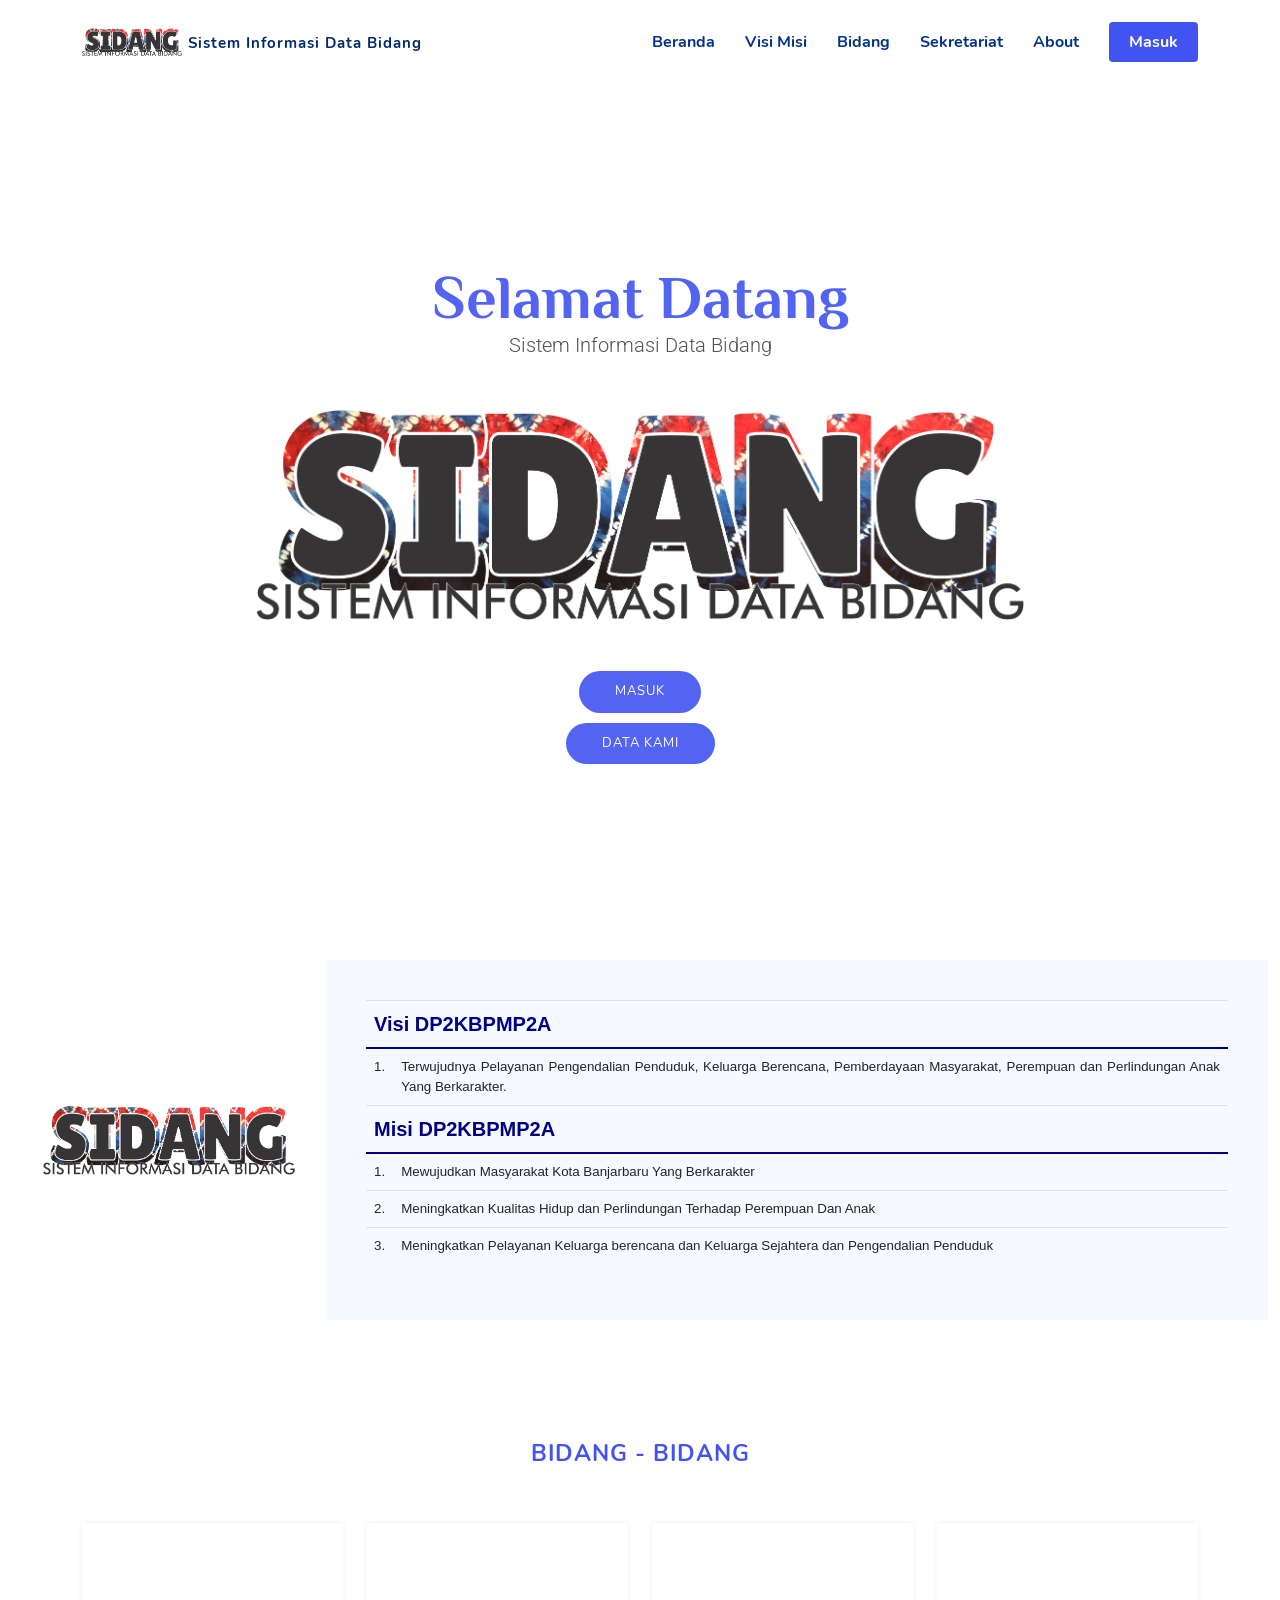
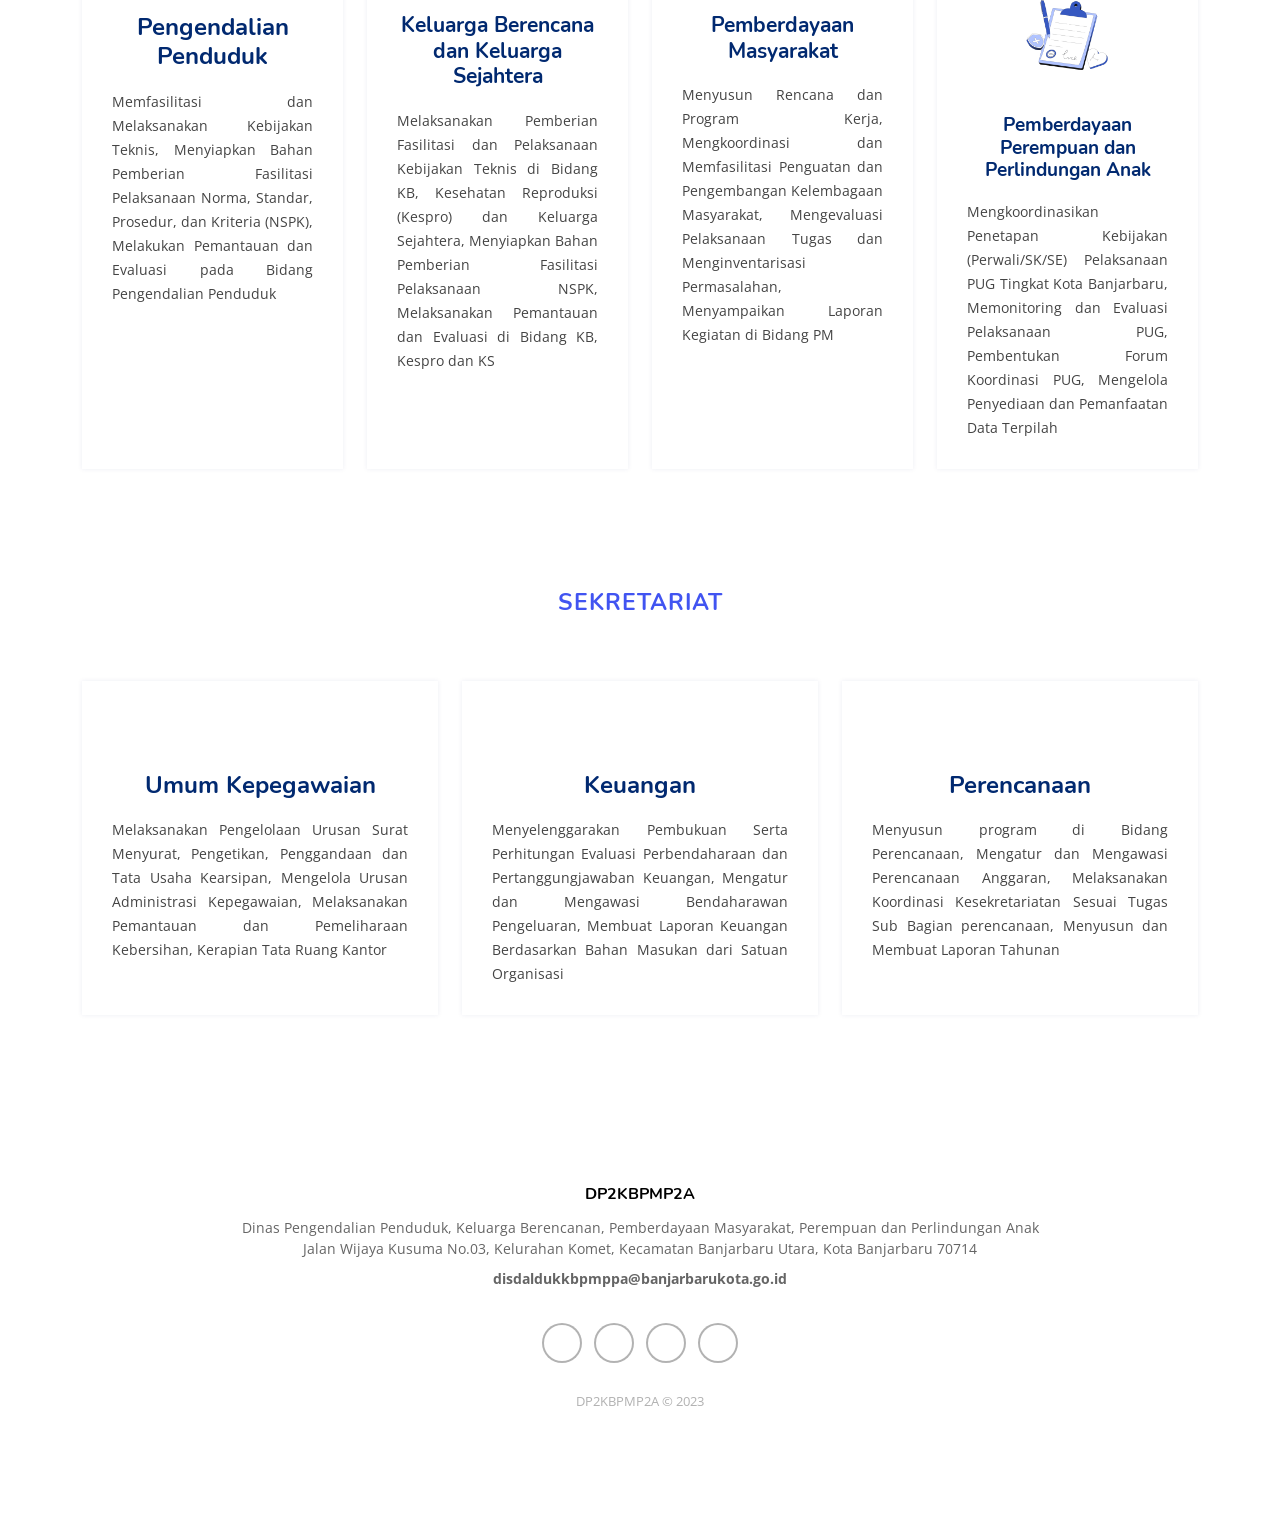
==== commit db1977e5: "update" ====
--- a/index.html
+++ b/index.html
@@ -17,11 +17,6 @@
     rel="stylesheet">
 
   <!-- Vendor CSS Files -->
-  <link href="https://srikandi.arsip.go.id/landing/vendor/bootstrap/css/bootstrap.min.css" rel="stylesheet">
-  <link href="https://srikandi.arsip.go.id/landing/vendor/font-awesome/css/font-awesome.min.css" rel="stylesheet">
-  <link href="https://srikandi.arsip.go.id/landing/vendor/modal-video/css/modal-video.min.css" rel="stylesheet">
-  <link href="https://srikandi.arsip.go.id/landing/vendor/owl.carousel/landing/owl.carousel.min.css" rel="stylesheet">
-  <link href="https://srikandi.arsip.go.id/landing/vendor/aos/aos.css" rel="stylesheet">
 
   <!-- Template Main CSS File -->
   <link href="assets/css/style2.css" rel="stylesheet">
@@ -46,7 +41,7 @@
     -->
 
   <!-- Favicons -->
-  <link rel="icon" type="image/png" sizes="6x6" href="./assets/foto/logo.png" />
+  <link rel="icon" type="image/png" sizes="6x6" href="./assets/foto/logo.svg" />
 
   <!-- Google Fonts -->
   <link rel="stylesheet" href="./assets/css/nunito.css" />
@@ -110,7 +105,7 @@
   <header id="header" class="header fixed-top">
     <div  class="container-fluid container-xl d-flex align-items-center justify-content-between">
       <a href="#" class="logo d-flex align-items-center">
-        <img width="90" src="./assets/foto/konsol.png" alt="Close" />
+        <img width="100" src="./assets/foto/logo.png" alt="Close" />
         <span style="font-size: 11pt">Sistem Informasi Data Bidang</span>
       </a>
 
@@ -135,7 +130,7 @@
             <a style="color: white;" type="button" class="getstarted" data-bs-toggle="modal" data-bs-target="#login">Masuk</a>
           </li>
         </ul>
-        <i class="bi bi-list mobile-nav-toggle"></i>
+        <i class="bi mobile-nav-toggle bi-list"></i>
       </nav>
       <!-- .navbar -->
     </div>
@@ -196,7 +191,7 @@
     <div class="hero-container" data-aos="fade-in">
       <h1>Selamat Datang</h1>
       <h2>Sistem Informasi Data Bidang</h2>
-      <img src="./assets/foto/konsol.png" alt="Hero Imgs" data-aos="zoom-out" data-aos-delay="100">
+      <img src="./assets/foto/logo.png" alt="Hero Imgs" data-aos="zoom-out" data-aos-delay="100">
       <a href="#" class="btn-get-started" data-bs-toggle="modal" data-bs-target="#login">Masuk</a>
       <a href="#" class="btn-get-started" >Data Kami</a>
     </div>
@@ -210,7 +205,7 @@
           <div class="col-lg-3 d-flex align-items-center aos-init" data-aos="zoom-out" data-aos-delay="100" style="
                 background-image: url(https://banjarbarukota.fmis.id/2023/assetsberanda/img/bg.svg);
               ">
-            <img src="assets/foto/konsol.png" alt="Pemerintah Kota Banjarbaru" class="img-fluid py-4" style="
+            <img src="assets/foto/logo.png" alt="Pemerintah Kota Banjarbaru" class="img-fluid py-4" style="
                   max-width: 80%;
                   display: block;
                   margin-left: auto;
@@ -471,11 +466,11 @@
                 Keluarga Berencanan, Pemberdayaan Masyarakat,
                 Perempuan dan Perlindungan Anak</p>
                 <p>Jalan Wijaya Kusuma No.03, Kelurahan Komet, Kecamatan Banjarbaru Utara, Kota Banjarbaru 70714</p>
-                <p><b>Email:  disdaldukkbpmppa@banjarbarukota.go.id</b></p>
+                <p style="padding-top: 9px;"><strong>disdaldukkbpmppa@banjarbarukota.go.id</strong></p>
             </small>
           </div>
           <div class="col item social"><a href="https://www.facebook.com/disdaldukkbpmppa.banjarbaru"><i class="icon ion-social-facebook"></i></a><a href="#"><i
-                class="icon ion-social-twitter"></i></a><a href="https://disdaldukkbpmppa.banjarbarukota.go.id/"><i class="icon ion-social-google"></i></a><a
+                class="icon ion-social-android"></i></a><a href="https://disdaldukkbpmppa.banjarbarukota.go.id/"><i class="icon ion-social-google"></i></a><a
               href="https://instagram.com/dp2kbpmp2a.bjb?igshid=MzMyNGUyNmU2YQ=="><i class="icon ion-social-instagram"></i></a></div>
         </div>
         <p class="copyright">DP2KBPMP2A © 2023</p>
--- a/assets/css/style2.css
+++ b/assets/css/style2.css
@@ -36,7 +36,7 @@
 # Sections
 --------------------------------------------------------------*/
 section {
-  padding: 50px 0;
+  padding: 60px 0;
   overflow: hidden;
 }
 
@@ -50,7 +50,7 @@
   letter-spacing: 1px;
   font-weight: 700;
   margin: 0;
-  color: #012970;
+  color: #4154f1;
   text-transform: uppercase;
 }
 
@@ -169,11 +169,11 @@
 .header {
   transition: all 0.5s;
   z-index: 997;
-  padding: 20px;
+  padding: 20px 0;
 }
 
 .header.header-scrolled {
-  background: #ffffff;
+  background: #fff;
   padding: 15px 0;
   box-shadow: 0px 2px 20px rgba(1, 41, 112, 0.1);
 }
@@ -342,6 +342,18 @@
     display: none;
   }
 }
+@media(max-width:991px) 
+{   
+.collapse.show ul {
+        display:block
+    }
+}
+
+@media (max-width: 991px) {
+  .navbar-collapse >  ul {
+      display: block;
+  }
+}
 
 .navbar-mobile {
   position: fixed;
@@ -421,6 +433,7 @@
   display: block;
 }
 
+
 /*--------------------------------------------------------------
 # Hero Section
 --------------------------------------------------------------*/
@@ -436,7 +449,6 @@
   font-size: 48px;
   font-weight: 700;
   color: #012970;
-  padding-top: 30px;
 }
 
 .hero h2 {
@@ -598,4 +610,1780 @@
 
 .values .box:hover img {
   transform: scale(1);
-}+}
+
+/*--------------------------------------------------------------
+# Counts
+--------------------------------------------------------------*/
+.counts {
+  padding: 70px 0 60px;
+}
+
+.counts .count-box {
+  display: flex;
+  align-items: center;
+  padding: 30px;
+  width: 100%;
+  background: #fff;
+  box-shadow: 0px 0 30px rgba(1, 41, 112, 0.08);
+}
+
+.counts .count-box i {
+  font-size: 42px;
+  line-height: 0;
+  margin-right: 20px;
+  color: #4154f1;
+}
+
+.counts .count-box span {
+  font-size: 36px;
+  display: block;
+  font-weight: 600;
+  color: #0b198f;
+}
+
+.counts .count-box p {
+  padding: 0;
+  margin: 0;
+  font-family: "Nunito", sans-serif;
+  font-size: 14px;
+}
+
+/*--------------------------------------------------------------
+# Features
+--------------------------------------------------------------*/
+.features .feature-box {
+  padding: 24px 20px;
+  box-shadow: 0px 0 30px rgba(1, 41, 112, 0.08);
+  transition: 0.3s;
+  height: 100%;
+}
+
+.features .feature-box h3 {
+  font-size: 18px;
+  color: #012970;
+  font-weight: 700;
+  margin: 0;
+}
+
+.features .feature-box i {
+  line-height: 0;
+  background: #ecf3ff;
+  padding: 4px;
+  margin-right: 10px;
+  font-size: 24px;
+  border-radius: 3px;
+  transition: 0.3s;
+}
+
+.features .feature-box:hover i {
+  background: #4154f1;
+  color: #fff;
+}
+
+.features .feture-tabs {
+  margin-top: 120px;
+}
+
+.features .feture-tabs h3 {
+  color: #012970;
+  font-weight: 700;
+  font-size: 32px;
+  margin-bottom: 10px;
+}
+
+@media (max-width: 768px) {
+  .features .feture-tabs h3 {
+    font-size: 28px;
+  }
+}
+
+.features .feture-tabs .nav-pills {
+  border-bottom: 1px solid #eee;
+}
+
+.features .feture-tabs .nav-link {
+  background: none;
+  text-transform: uppercase;
+  font-size: 15px;
+  font-weight: 600;
+  color: #012970;
+  padding: 12px 0;
+  margin-right: 25px;
+  margin-bottom: -2px;
+  border-radius: 0;
+}
+
+.features .feture-tabs .nav-link.active {
+  color: #4154f1;
+  border-bottom: 3px solid #4154f1;
+}
+
+.features .feture-tabs .tab-content h4 {
+  font-size: 18px;
+  margin: 0;
+  font-weight: 700;
+  color: #012970;
+}
+
+.features .feture-tabs .tab-content i {
+  font-size: 24px;
+  line-height: 0;
+  margin-right: 8px;
+  color: #4154f1;
+}
+
+.features .feature-icons {
+  margin-top: 120px;
+}
+
+.features .feature-icons h3 {
+  color: #012970;
+  font-weight: 700;
+  font-size: 32px;
+  margin-bottom: 20px;
+  text-align: center;
+}
+
+@media (max-width: 768px) {
+  .features .feature-icons h3 {
+    font-size: 28px;
+  }
+}
+
+.features .feature-icons .content .icon-box {
+  display: flex;
+}
+
+.features .feature-icons .content .icon-box h4 {
+  font-size: 20px;
+  font-weight: 700;
+  margin: 0 0 10px 0;
+  color: #012970;
+}
+
+.features .feature-icons .content .icon-box i {
+  font-size: 44px;
+  line-height: 44px;
+  color: #0245bc;
+  margin-right: 15px;
+}
+
+.features .feature-icons .content .icon-box p {
+  font-size: 15px;
+  color: #848484;
+}
+
+/*--------------------------------------------------------------
+# Services
+--------------------------------------------------------------*/
+.services .service-box {
+  box-shadow: 0px 0 30px rgba(1, 41, 112, 0.08);
+  height: 100%;
+  padding: 60px 30px;
+  text-align: center;
+  transition: 0.3s;
+  border-radius: 5px;
+}
+
+.services .service-box .icon {
+  font-size: 36px;
+  padding: 40px 20px;
+  border-radius: 4px;
+  position: relative;
+  margin-bottom: 25px;
+  display: inline-block;
+  line-height: 0;
+  transition: 0.3s;
+}
+
+.services .service-box h3 {
+  color: #444444;
+  font-weight: 700;
+}
+
+.services .service-box .read-more {
+  display: inline-flex;
+  align-items: center;
+  justify-content: center;
+  font-weight: 600;
+  font-size: 16px;
+  padding: 8px 20px;
+}
+
+.services .service-box .read-more i {
+  line-height: 0;
+  margin-left: 5px;
+  font-size: 18px;
+}
+
+.services .service-box.blue {
+  border-bottom: 3px solid #2db6fa;
+}
+
+.services .service-box.blue .icon {
+  color: #2db6fa;
+  background: #dbf3fe;
+}
+
+.services .service-box.blue .read-more {
+  color: #2db6fa;
+}
+
+.services .service-box.blue:hover {
+  background: #2db6fa;
+}
+
+.services .service-box.orange {
+  border-bottom: 3px solid #f68c09;
+}
+
+.services .service-box.orange .icon {
+  color: #f68c09;
+  background: #fde3c4;
+}
+
+.services .service-box.orange .read-more {
+  color: #f68c09;
+}
+
+.services .service-box.orange:hover {
+  background: #f68c09;
+}
+
+.services .service-box.green {
+  border-bottom: 3px solid #08da4e;
+}
+
+.services .service-box.green .icon {
+  color: #08da4e;
+  background: #cffddf;
+}
+
+.services .service-box.green .read-more {
+  color: #08da4e;
+}
+
+.services .service-box.green:hover {
+  background: #08da4e;
+}
+
+.services .service-box.red {
+  border-bottom: 3px solid #e9222c;
+}
+
+.services .service-box.red .icon {
+  color: #e9222c;
+  background: #fef7f8;
+}
+
+.services .service-box.red .read-more {
+  color: #e9222c;
+}
+
+.services .service-box.red:hover {
+  background: #e9222c;
+}
+
+.services .service-box.purple {
+  border-bottom: 3px solid #b50edf;
+}
+
+.services .service-box.purple .icon {
+  color: #b50edf;
+  background: #f8e4fd;
+}
+
+.services .service-box.purple .read-more {
+  color: #b50edf;
+}
+
+.services .service-box.purple:hover {
+  background: #b50edf;
+}
+
+.services .service-box.pink {
+  border-bottom: 3px solid #f51f9c;
+}
+
+.services .service-box.pink .icon {
+  color: #f51f9c;
+  background: #feecf7;
+}
+
+.services .service-box.pink .read-more {
+  color: #f51f9c;
+}
+
+.services .service-box.pink:hover {
+  background: #f51f9c;
+}
+
+.services .service-box:hover h3, .services .service-box:hover p, .services .service-box:hover .read-more {
+  color: #fff;
+}
+
+.services .service-box:hover .icon {
+  background: #fff;
+}
+
+/*--------------------------------------------------------------
+# Pricing
+--------------------------------------------------------------*/
+.pricing .box {
+  padding: 40px 20px;
+  background: #fff;
+  text-align: center;
+  box-shadow: 0px 0 30px rgba(1, 41, 112, 0.08);
+  border-radius: 4px;
+  position: relative;
+  overflow: hidden;
+  transition: 0.3s;
+}
+
+.pricing .box:hover {
+  transform: scale(1.1);
+  box-shadow: 0px 0 30px rgba(1, 41, 112, 0.1);
+}
+
+.pricing h3 {
+  font-weight: 700;
+  font-size: 18px;
+  margin-bottom: 15px;
+}
+
+.pricing .price {
+  font-size: 36px;
+  color: #444444;
+  font-weight: 600;
+  font-family: "Poppins", sans-serif;
+}
+
+.pricing .price sup {
+  font-size: 20px;
+  top: -15px;
+  left: -3px;
+}
+
+.pricing .price span {
+  color: #bababa;
+  font-size: 16px;
+  font-weight: 300;
+}
+
+.pricing img {
+  padding: 30px 40px;
+}
+
+.pricing ul {
+  padding: 0;
+  list-style: none;
+  color: #444444;
+  text-align: center;
+  line-height: 26px;
+  font-size: 16px;
+  margin-bottom: 25px;
+}
+
+.pricing ul li {
+  padding-bottom: 10px;
+}
+
+.pricing ul .na {
+  color: #ccc;
+  text-decoration: line-through;
+}
+
+.pricing .btn-buy {
+  display: inline-block;
+  padding: 8px 40px 10px 40px;
+  border-radius: 50px;
+  color: #4154f1;
+  transition: none;
+  font-size: 16px;
+  font-weight: 400;
+  font-family: "Nunito", sans-serif;
+  font-weight: 600;
+  transition: 0.3s;
+  border: 1px solid #4154f1;
+}
+
+.pricing .btn-buy:hover {
+  background: #4154f1;
+  color: #fff;
+}
+
+.pricing .featured {
+  width: 200px;
+  position: absolute;
+  top: 18px;
+  right: -68px;
+  transform: rotate(45deg);
+  z-index: 1;
+  font-size: 14px;
+  padding: 1px 0 3px 0;
+  background: #4154f1;
+  color: #fff;
+}
+
+/*--------------------------------------------------------------
+# F.A.Q
+--------------------------------------------------------------*/
+.faq .accordion-collapse {
+  border: 0;
+}
+
+.faq .accordion-button {
+  padding: 15px 15px 20px 0;
+  font-weight: 600;
+  border: 0;
+  font-size: 18px;
+  color: #444444;
+  text-align: left;
+}
+
+.faq .accordion-button:focus {
+  box-shadow: none;
+}
+
+.faq .accordion-button:not(.collapsed) {
+  background: none;
+  color: #4154f1;
+  border-bottom: 0;
+}
+
+.faq .accordion-body {
+  padding: 0 0 25px 0;
+  border: 0;
+}
+
+/*--------------------------------------------------------------
+# Portfolio
+--------------------------------------------------------------*/
+.portfolio #portfolio-flters {
+  padding: 0;
+  margin: 0 auto 25px auto;
+  list-style: none;
+  text-align: center;
+  background: white;
+  border-radius: 50px;
+  padding: 2px 15px;
+}
+
+.portfolio #portfolio-flters li {
+  cursor: pointer;
+  display: inline-block;
+  padding: 8px 20px 10px 20px;
+  font-size: 15px;
+  font-weight: 600;
+  line-height: 1;
+  color: #444444;
+  margin: 0 4px 8px 4px;
+  transition: 0.3s;
+  border-radius: 50px;
+  border: 1px solid #fff;
+}
+
+.portfolio #portfolio-flters li:hover, .portfolio #portfolio-flters li.filter-active {
+  color: #4154f1;
+  border-color: #4154f1;
+}
+
+.portfolio #portfolio-flters li:last-child {
+  margin-right: 0;
+}
+
+.portfolio .portfolio-wrap {
+  transition: 0.3s;
+  position: relative;
+  overflow: hidden;
+  z-index: 1;
+  background: rgba(255, 255, 255, 0.75);
+}
+
+.portfolio .portfolio-wrap::before {
+  content: "";
+  background: rgba(255, 255, 255, 0.75);
+  position: absolute;
+  left: 30px;
+  right: 30px;
+  top: 30px;
+  bottom: 30px;
+  transition: all ease-in-out 0.3s;
+  z-index: 2;
+  opacity: 0;
+}
+
+.portfolio .portfolio-wrap img {
+  transition: 1s;
+}
+
+.portfolio .portfolio-wrap .portfolio-info {
+  opacity: 0;
+  position: absolute;
+  top: 0;
+  left: 0;
+  right: 0;
+  bottom: 0;
+  text-align: center;
+  z-index: 3;
+  transition: all ease-in-out 0.3s;
+  display: flex;
+  flex-direction: column;
+  justify-content: center;
+  align-items: center;
+}
+
+.portfolio .portfolio-wrap .portfolio-info::before {
+  display: block;
+  content: "";
+  width: 48px;
+  height: 48px;
+  position: absolute;
+  top: 35px;
+  left: 35px;
+  border-top: 3px solid rgba(1, 41, 112, 0.2);
+  border-left: 3px solid rgba(1, 41, 112, 0.2);
+  transition: all 0.5s ease 0s;
+  z-index: 9994;
+}
+
+.portfolio .portfolio-wrap .portfolio-info::after {
+  display: block;
+  content: "";
+  width: 48px;
+  height: 48px;
+  position: absolute;
+  bottom: 35px;
+  right: 35px;
+  border-bottom: 3px solid rgba(1, 41, 112, 0.2);
+  border-right: 3px solid rgba(1, 41, 112, 0.2);
+  transition: all 0.5s ease 0s;
+  z-index: 9994;
+}
+
+.portfolio .portfolio-wrap .portfolio-info h4 {
+  font-size: 20px;
+  color: #012970;
+  font-weight: 700;
+}
+
+.portfolio .portfolio-wrap .portfolio-info p {
+  color: #012970;
+  font-weight: 600;
+  font-size: 14px;
+  text-transform: uppercase;
+  padding: 0;
+  margin: 0;
+}
+
+.portfolio .portfolio-wrap .portfolio-links {
+  text-align: center;
+  z-index: 4;
+}
+
+.portfolio .portfolio-wrap .portfolio-links a {
+  color: #fff;
+  background: #4154f1;
+  margin: 10px 2px;
+  width: 36px;
+  height: 36px;
+  display: inline-flex;
+  align-items: center;
+  justify-content: center;
+  border-radius: 50%;
+  transition: 0.3s;
+}
+
+.portfolio .portfolio-wrap .portfolio-links a i {
+  font-size: 24px;
+  line-height: 0;
+}
+
+.portfolio .portfolio-wrap .portfolio-links a:hover {
+  background: #5969f3;
+}
+
+.portfolio .portfolio-wrap:hover img {
+  transform: scale(1.1);
+}
+
+.portfolio .portfolio-wrap:hover::before {
+  top: 0;
+  left: 0;
+  right: 0;
+  bottom: 0;
+  opacity: 1;
+}
+
+.portfolio .portfolio-wrap:hover .portfolio-info {
+  opacity: 1;
+}
+
+.portfolio .portfolio-wrap:hover .portfolio-info::before {
+  top: 15px;
+  left: 15px;
+}
+
+.portfolio .portfolio-wrap:hover .portfolio-info::after {
+  bottom: 15px;
+  right: 15px;
+}
+
+/*--------------------------------------------------------------
+# Portfolio Details
+--------------------------------------------------------------*/
+.portfolio-details {
+  padding-top: 40px;
+}
+
+.portfolio-details .portfolio-details-slider img {
+  width: 100%;
+}
+
+.portfolio-details .portfolio-details-slider .swiper-pagination {
+  margin-top: 20px;
+  position: relative;
+}
+
+.portfolio-details .portfolio-details-slider .swiper-pagination .swiper-pagination-bullet {
+  width: 12px;
+  height: 12px;
+  background-color: #fff;
+  opacity: 1;
+  border: 1px solid #4154f1;
+}
+
+.portfolio-details .portfolio-details-slider .swiper-pagination .swiper-pagination-bullet-active {
+  background-color: #4154f1;
+}
+
+.portfolio-details .portfolio-info {
+  padding: 30px;
+  box-shadow: 0px 0 30px rgba(1, 41, 112, 0.08);
+}
+
+.portfolio-details .portfolio-info h3 {
+  font-size: 22px;
+  font-weight: 700;
+  margin-bottom: 20px;
+  padding-bottom: 20px;
+  border-bottom: 1px solid #eee;
+}
+
+.portfolio-details .portfolio-info ul {
+  list-style: none;
+  padding: 0;
+  font-size: 15px;
+}
+
+.portfolio-details .portfolio-info ul li + li {
+  margin-top: 10px;
+}
+
+.portfolio-details .portfolio-description {
+  padding-top: 30px;
+}
+
+.portfolio-details .portfolio-description h2 {
+  font-size: 26px;
+  font-weight: 700;
+  margin-bottom: 20px;
+}
+
+.portfolio-details .portfolio-description p {
+  padding: 0;
+}
+
+/*--------------------------------------------------------------
+# Testimonials
+--------------------------------------------------------------*/
+.testimonials .testimonial-item {
+  box-sizing: content-box;
+  padding: 30px;
+  margin: 40px 30px;
+  box-shadow: 0px 0 20px rgba(1, 41, 112, 0.1);
+  background: #fff;
+  min-height: 320px;
+  display: flex;
+  flex-direction: column;
+  text-align: center;
+  transition: 0.3s;
+}
+
+.testimonials .testimonial-item .stars {
+  margin-bottom: 15px;
+}
+
+.testimonials .testimonial-item .stars i {
+  color: #ffc107;
+  margin: 0 1px;
+}
+
+.testimonials .testimonial-item .testimonial-img {
+  width: 90px;
+  border-radius: 50%;
+  border: 4px solid #fff;
+  margin: 0 auto;
+}
+
+.testimonials .testimonial-item h3 {
+  font-size: 18px;
+  font-weight: bold;
+  margin: 10px 0 5px 0;
+  color: #111;
+}
+
+.testimonials .testimonial-item h4 {
+  font-size: 14px;
+  color: #999;
+  margin: 0;
+}
+
+.testimonials .testimonial-item p {
+  font-style: italic;
+  margin: 0 auto 15px auto;
+}
+
+.testimonials .swiper-pagination {
+  margin-top: 20px;
+  position: relative;
+}
+
+.testimonials .swiper-pagination .swiper-pagination-bullet {
+  width: 12px;
+  height: 12px;
+  background-color: #fff;
+  opacity: 1;
+  border: 1px solid #4154f1;
+}
+
+.testimonials .swiper-pagination .swiper-pagination-bullet-active {
+  background-color: #4154f1;
+}
+
+.testimonials .swiper-slide {
+  opacity: .3;
+}
+
+@media (max-width: 1199px) {
+  .testimonials .swiper-slide-active {
+    opacity: 1;
+  }
+  .testimonials .swiper-pagination {
+    margin-top: 0;
+  }
+}
+
+@media (min-width: 1200px) {
+  .testimonials .swiper-slide-next {
+    opacity: 1;
+    transform: scale(1.12);
+  }
+}
+
+/*--------------------------------------------------------------
+# Team
+--------------------------------------------------------------*/
+.team {
+  background: #fff;
+  padding: 60px 0;
+}
+
+.team .member {
+  overflow: hidden;
+  text-align: center;
+  border-radius: 5px;
+  background: #fff;
+  box-shadow: 0px 0 30px rgba(1, 41, 112, 0.08);
+  transition: 0.3s;
+}
+
+.team .member .member-img {
+  position: relative;
+  overflow: hidden;
+}
+
+.team .member .member-img:after {
+  position: absolute;
+  content: "";
+  left: 0;
+  bottom: 0;
+  height: 100%;
+  width: 100%;
+  background: url(../img/team-shape.svg) no-repeat center bottom;
+  background-size: contain;
+  z-index: 1;
+}
+
+.team .member .social {
+  position: absolute;
+  right: -100%;
+  top: 30px;
+  opacity: 0;
+  border-radius: 4px;
+  transition: 0.5s;
+  background: rgba(255, 255, 255, 0.3);
+  z-index: 2;
+}
+
+.team .member .social a {
+  transition: color 0.3s;
+  color: rgba(1, 41, 112, 0.5);
+  margin: 15px 12px;
+  display: block;
+  line-height: 0;
+  text-align: center;
+}
+
+.team .member .social a:hover {
+  color: rgba(1, 41, 112, 0.8);
+}
+
+.team .member .social i {
+  font-size: 18px;
+}
+
+.team .member .member-info {
+  padding: 10px 15px 20px 15px;
+}
+
+.team .member .member-info h4 {
+  font-weight: 700;
+  margin-bottom: 5px;
+  font-size: 20px;
+  color: #012970;
+}
+
+.team .member .member-info span {
+  display: block;
+  font-size: 14px;
+  font-weight: 400;
+  color: #aaaaaa;
+}
+
+.team .member .member-info p {
+  font-style: italic;
+  font-size: 14px;
+  padding-top: 15px;
+  line-height: 26px;
+  color: #5e5e5e;
+}
+
+.team .member:hover {
+  transform: scale(1.08);
+  box-shadow: 0px 0 30px rgba(1, 41, 112, 0.1);
+}
+
+.team .member:hover .social {
+  right: 8px;
+  opacity: 1;
+}
+
+/*--------------------------------------------------------------
+# Clients
+--------------------------------------------------------------*/
+.clients .clients-slider .swiper-slide img {
+  opacity: 0.5;
+  transition: 0.3s;
+}
+
+.clients .clients-slider .swiper-slide img:hover {
+  opacity: 1;
+}
+
+.clients .clients-slider .swiper-pagination {
+  margin-top: 20px;
+  position: relative;
+}
+
+.clients .clients-slider .swiper-pagination .swiper-pagination-bullet {
+  width: 12px;
+  height: 12px;
+  background-color: #fff;
+  opacity: 1;
+  border: 1px solid #4154f1;
+}
+
+.clients .clients-slider .swiper-pagination .swiper-pagination-bullet-active {
+  background-color: #4154f1;
+}
+
+/*--------------------------------------------------------------
+# Recent Blog Posts
+--------------------------------------------------------------*/
+.recent-blog-posts .post-box {
+  box-shadow: 0px 0 30px rgba(1, 41, 112, 0.08);
+  transition: 0.3s;
+  height: 100%;
+  overflow: hidden;
+  padding: 30px;
+  border-radius: 8px;
+  position: relative;
+  display: flex;
+  flex-direction: column;
+}
+
+.recent-blog-posts .post-box .post-img {
+  overflow: hidden;
+  margin: -30px -30px 15px -30px;
+  position: relative;
+}
+
+.recent-blog-posts .post-box .post-img img {
+  transition: 0.5s;
+}
+
+.recent-blog-posts .post-box .post-date {
+  font-size: 16px;
+  font-weight: 600;
+  color: rgba(1, 41, 112, 0.6);
+  display: block;
+  margin-bottom: 10px;
+}
+
+.recent-blog-posts .post-box .post-title {
+  font-size: 24px;
+  color: #012970;
+  font-weight: 700;
+  margin-bottom: 18px;
+  position: relative;
+  transition: 0.3s;
+}
+
+.recent-blog-posts .post-box .readmore {
+  display: flex;
+  align-items: center;
+  font-weight: 600;
+  line-height: 1;
+  transition: 0.3s;
+}
+
+.recent-blog-posts .post-box .readmore i {
+  line-height: 0;
+  margin-left: 4px;
+  font-size: 18px;
+}
+
+.recent-blog-posts .post-box:hover .post-title {
+  color: #4154f1;
+}
+
+.recent-blog-posts .post-box:hover .post-img img {
+  transform: rotate(6deg) scale(1.2);
+}
+
+/*--------------------------------------------------------------
+# Contact
+--------------------------------------------------------------*/
+.contact .info-box {
+  color: #444444;
+  background: #fafbff;
+  padding: 30px;
+}
+
+.contact .info-box i {
+  font-size: 38px;
+  line-height: 0;
+  color: #4154f1;
+}
+
+.contact .info-box h3 {
+  font-size: 20px;
+  color: #012970;
+  font-weight: 700;
+  margin: 20px 0 10px 0;
+}
+
+.contact .info-box p {
+  padding: 0;
+  line-height: 24px;
+  font-size: 14px;
+  margin-bottom: 0;
+}
+
+.contact .php-email-form {
+  background: #fafbff;
+  padding: 30px;
+  height: 100%;
+}
+
+.contact .php-email-form .error-message {
+  display: none;
+  color: #fff;
+  background: #ed3c0d;
+  text-align: left;
+  padding: 15px;
+  margin-bottom: 24px;
+  font-weight: 600;
+}
+
+.contact .php-email-form .sent-message {
+  display: none;
+  color: #fff;
+  background: #18d26e;
+  text-align: center;
+  padding: 15px;
+  margin-bottom: 24px;
+  font-weight: 600;
+}
+
+.contact .php-email-form .loading {
+  display: none;
+  background: #fff;
+  text-align: center;
+  padding: 15px;
+  margin-bottom: 24px;
+}
+
+.contact .php-email-form .loading:before {
+  content: "";
+  display: inline-block;
+  border-radius: 50%;
+  width: 24px;
+  height: 24px;
+  margin: 0 10px -6px 0;
+  border: 3px solid #18d26e;
+  border-top-color: #eee;
+  -webkit-animation: animate-loading 1s linear infinite;
+  animation: animate-loading 1s linear infinite;
+}
+
+.contact .php-email-form input, .contact .php-email-form textarea {
+  border-radius: 0;
+  box-shadow: none;
+  font-size: 14px;
+  border-radius: 0;
+}
+
+.contact .php-email-form input:focus, .contact .php-email-form textarea:focus {
+  border-color: #4154f1;
+}
+
+.contact .php-email-form input {
+  padding: 10px 15px;
+}
+
+.contact .php-email-form textarea {
+  padding: 12px 15px;
+}
+
+.contact .php-email-form button[type="submit"] {
+  background: #4154f1;
+  border: 0;
+  padding: 10px 30px;
+  color: #fff;
+  transition: 0.4s;
+  border-radius: 4px;
+}
+
+.contact .php-email-form button[type="submit"]:hover {
+  background: #5969f3;
+}
+
+@-webkit-keyframes animate-loading {
+  0% {
+    transform: rotate(0deg);
+  }
+  100% {
+    transform: rotate(360deg);
+  }
+}
+
+@keyframes animate-loading {
+  0% {
+    transform: rotate(0deg);
+  }
+  100% {
+    transform: rotate(360deg);
+  }
+}
+
+/*--------------------------------------------------------------
+# Blog
+--------------------------------------------------------------*/
+.blog {
+  padding: 40px 0 20px 0;
+}
+
+.blog .entry {
+  padding: 30px;
+  margin-bottom: 60px;
+  box-shadow: 0 4px 16px rgba(0, 0, 0, 0.1);
+}
+
+.blog .entry .entry-img {
+  max-height: 440px;
+  margin: -30px -30px 20px -30px;
+  overflow: hidden;
+}
+
+.blog .entry .entry-title {
+  font-size: 28px;
+  font-weight: bold;
+  padding: 0;
+  margin: 0 0 20px 0;
+}
+
+.blog .entry .entry-title a {
+  color: #012970;
+  transition: 0.3s;
+}
+
+.blog .entry .entry-title a:hover {
+  color: #4154f1;
+}
+
+.blog .entry .entry-meta {
+  margin-bottom: 15px;
+  color: #4084fd;
+}
+
+.blog .entry .entry-meta ul {
+  display: flex;
+  flex-wrap: wrap;
+  list-style: none;
+  align-items: center;
+  padding: 0;
+  margin: 0;
+}
+
+.blog .entry .entry-meta ul li + li {
+  padding-left: 20px;
+}
+
+.blog .entry .entry-meta i {
+  font-size: 16px;
+  margin-right: 8px;
+  line-height: 0;
+}
+
+.blog .entry .entry-meta a {
+  color: #777777;
+  font-size: 14px;
+  display: inline-block;
+  line-height: 1;
+}
+
+.blog .entry .entry-content p {
+  line-height: 24px;
+}
+
+.blog .entry .entry-content .read-more {
+  -moz-text-align-last: right;
+  text-align-last: right;
+}
+
+.blog .entry .entry-content .read-more a {
+  display: inline-block;
+  background: #4154f1;
+  color: #fff;
+  padding: 6px 20px;
+  transition: 0.3s;
+  font-size: 14px;
+  border-radius: 4px;
+}
+
+.blog .entry .entry-content .read-more a:hover {
+  background: #5969f3;
+}
+
+.blog .entry .entry-content h3 {
+  font-size: 22px;
+  margin-top: 30px;
+  font-weight: bold;
+}
+
+.blog .entry .entry-content blockquote {
+  overflow: hidden;
+  background-color: #fafafa;
+  padding: 60px;
+  position: relative;
+  text-align: center;
+  margin: 20px 0;
+}
+
+.blog .entry .entry-content blockquote p {
+  color: #444444;
+  line-height: 1.6;
+  margin-bottom: 0;
+  font-style: italic;
+  font-weight: 500;
+  font-size: 22px;
+}
+
+.blog .entry .entry-content blockquote::after {
+  content: '';
+  position: absolute;
+  left: 0;
+  top: 0;
+  bottom: 0;
+  width: 3px;
+  background-color: #012970;
+  margin-top: 20px;
+  margin-bottom: 20px;
+}
+
+.blog .entry .entry-footer {
+  padding-top: 10px;
+  border-top: 1px solid #e6e6e6;
+}
+
+.blog .entry .entry-footer i {
+  color: #0d64fd;
+  display: inline;
+}
+
+.blog .entry .entry-footer a {
+  color: #013289;
+  transition: 0.3s;
+}
+
+.blog .entry .entry-footer a:hover {
+  color: #4154f1;
+}
+
+.blog .entry .entry-footer .cats {
+  list-style: none;
+  display: inline;
+  padding: 0 20px 0 0;
+  font-size: 14px;
+}
+
+.blog .entry .entry-footer .cats li {
+  display: inline-block;
+}
+
+.blog .entry .entry-footer .tags {
+  list-style: none;
+  display: inline;
+  padding: 0;
+  font-size: 14px;
+}
+
+.blog .entry .entry-footer .tags li {
+  display: inline-block;
+}
+
+.blog .entry .entry-footer .tags li + li::before {
+  padding-right: 6px;
+  color: #6c757d;
+  content: ",";
+}
+
+.blog .entry .entry-footer .share {
+  font-size: 16px;
+}
+
+.blog .entry .entry-footer .share i {
+  padding-left: 5px;
+}
+
+.blog .entry-single {
+  margin-bottom: 30px;
+}
+
+.blog .blog-author {
+  padding: 20px;
+  margin-bottom: 30px;
+  box-shadow: 0 4px 16px rgba(0, 0, 0, 0.1);
+}
+
+.blog .blog-author img {
+  width: 120px;
+  margin-right: 20px;
+}
+
+.blog .blog-author h4 {
+  font-weight: 600;
+  font-size: 22px;
+  margin-bottom: 0px;
+  padding: 0;
+  color: #012970;
+}
+
+.blog .blog-author .social-links {
+  margin: 0 10px 10px 0;
+}
+
+.blog .blog-author .social-links a {
+  color: rgba(1, 41, 112, 0.5);
+  margin-right: 5px;
+}
+
+.blog .blog-author p {
+  font-style: italic;
+  color: #b7b7b7;
+}
+
+.blog .blog-comments {
+  margin-bottom: 30px;
+}
+
+.blog .blog-comments .comments-count {
+  font-weight: bold;
+}
+
+.blog .blog-comments .comment {
+  margin-top: 30px;
+  position: relative;
+}
+
+.blog .blog-comments .comment .comment-img {
+  margin-right: 14px;
+}
+
+.blog .blog-comments .comment .comment-img img {
+  width: 60px;
+}
+
+.blog .blog-comments .comment h5 {
+  font-size: 16px;
+  margin-bottom: 2px;
+}
+
+.blog .blog-comments .comment h5 a {
+  font-weight: bold;
+  color: #444444;
+  transition: 0.3s;
+}
+
+.blog .blog-comments .comment h5 a:hover {
+  color: #4154f1;
+}
+
+.blog .blog-comments .comment h5 .reply {
+  padding-left: 10px;
+  color: #012970;
+}
+
+.blog .blog-comments .comment h5 .reply i {
+  font-size: 20px;
+}
+
+.blog .blog-comments .comment time {
+  display: block;
+  font-size: 14px;
+  color: #013ca3;
+  margin-bottom: 5px;
+}
+
+.blog .blog-comments .comment.comment-reply {
+  padding-left: 40px;
+}
+
+.blog .blog-comments .reply-form {
+  margin-top: 30px;
+  padding: 30px;
+  box-shadow: 0 4px 16px rgba(0, 0, 0, 0.1);
+}
+
+.blog .blog-comments .reply-form h4 {
+  font-weight: bold;
+  font-size: 22px;
+}
+
+.blog .blog-comments .reply-form p {
+  font-size: 14px;
+}
+
+.blog .blog-comments .reply-form input {
+  border-radius: 4px;
+  padding: 10px 10px;
+  font-size: 14px;
+}
+
+.blog .blog-comments .reply-form input:focus {
+  box-shadow: none;
+  border-color: #a0aaf8;
+}
+
+.blog .blog-comments .reply-form textarea {
+  border-radius: 4px;
+  padding: 10px 10px;
+  font-size: 14px;
+}
+
+.blog .blog-comments .reply-form textarea:focus {
+  box-shadow: none;
+  border-color: #a0aaf8;
+}
+
+.blog .blog-comments .reply-form .form-group {
+  margin-bottom: 25px;
+}
+
+.blog .blog-comments .reply-form .btn-primary {
+  border-radius: 4px;
+  padding: 10px 20px;
+  border: 0;
+  background-color: #012970;
+}
+
+.blog .blog-comments .reply-form .btn-primary:hover {
+  background-color: #013289;
+}
+
+.blog .blog-pagination {
+  color: #024ed5;
+}
+
+.blog .blog-pagination ul {
+  display: flex;
+  padding: 0;
+  margin: 0;
+  list-style: none;
+}
+
+.blog .blog-pagination li {
+  margin: 0 5px;
+  transition: 0.3s;
+}
+
+.blog .blog-pagination li a {
+  color: #012970;
+  padding: 7px 16px;
+  display: flex;
+  align-items: center;
+  justify-content: center;
+}
+
+.blog .blog-pagination li.active, .blog .blog-pagination li:hover {
+  background: #4154f1;
+}
+
+.blog .blog-pagination li.active a, .blog .blog-pagination li:hover a {
+  color: #fff;
+}
+
+.blog .sidebar {
+  padding: 30px;
+  margin: 0 0 60px 20px;
+  box-shadow: 0 4px 16px rgba(0, 0, 0, 0.1);
+}
+
+.blog .sidebar .sidebar-title {
+  font-size: 20px;
+  font-weight: 700;
+  padding: 0 0 0 0;
+  margin: 0 0 15px 0;
+  color: #012970;
+  position: relative;
+}
+
+.blog .sidebar .sidebar-item {
+  margin-bottom: 30px;
+}
+
+.blog .sidebar .search-form form {
+  background: #fff;
+  border: 1px solid #ddd;
+  padding: 3px 10px;
+  position: relative;
+}
+
+.blog .sidebar .search-form form input[type="text"] {
+  border: 0;
+  padding: 4px;
+  border-radius: 4px;
+  width: calc(100% - 40px);
+}
+
+.blog .sidebar .search-form form button {
+  position: absolute;
+  top: 0;
+  right: 0;
+  bottom: 0;
+  border: 0;
+  background: none;
+  font-size: 16px;
+  padding: 0 15px;
+  margin: -1px;
+  background: #4154f1;
+  color: #fff;
+  transition: 0.3s;
+  border-radius: 0 4px 4px 0;
+  line-height: 0;
+}
+
+.blog .sidebar .search-form form button i {
+  line-height: 0;
+}
+
+.blog .sidebar .search-form form button:hover {
+  background: #5465f2;
+}
+
+.blog .sidebar .categories ul {
+  list-style: none;
+  padding: 0;
+}
+
+.blog .sidebar .categories ul li + li {
+  padding-top: 10px;
+}
+
+.blog .sidebar .categories ul a {
+  color: #012970;
+  transition: 0.3s;
+}
+
+.blog .sidebar .categories ul a:hover {
+  color: #4154f1;
+}
+
+.blog .sidebar .categories ul a span {
+  padding-left: 5px;
+  color: #aaaaaa;
+  font-size: 14px;
+}
+
+.blog .sidebar .recent-posts .post-item + .post-item {
+  margin-top: 15px;
+}
+
+.blog .sidebar .recent-posts img {
+  width: 80px;
+  float: left;
+}
+
+.blog .sidebar .recent-posts h4 {
+  font-size: 15px;
+  margin-left: 95px;
+  font-weight: bold;
+}
+
+.blog .sidebar .recent-posts h4 a {
+  color: #012970;
+  transition: 0.3s;
+}
+
+.blog .sidebar .recent-posts h4 a:hover {
+  color: #4154f1;
+}
+
+.blog .sidebar .recent-posts time {
+  display: block;
+  margin-left: 95px;
+  font-style: italic;
+  font-size: 14px;
+  color: #aaaaaa;
+}
+
+.blog .sidebar .tags {
+  margin-bottom: -10px;
+}
+
+.blog .sidebar .tags ul {
+  list-style: none;
+  padding: 0;
+}
+
+.blog .sidebar .tags ul li {
+  display: inline-block;
+}
+
+.blog .sidebar .tags ul a {
+  color: #0257ee;
+  font-size: 14px;
+  padding: 6px 14px;
+  margin: 0 6px 8px 0;
+  border: 1px solid #d7e6ff;
+  display: inline-block;
+  transition: 0.3s;
+}
+
+.blog .sidebar .tags ul a:hover {
+  color: #fff;
+  border: 1px solid #4154f1;
+  background: #4154f1;
+}
+
+.blog .sidebar .tags ul a span {
+  padding-left: 5px;
+  color: #a5c5fe;
+  font-size: 14px;
+}
+
+/*--------------------------------------------------------------
+# Footer
+--------------------------------------------------------------*/
+.footer {
+  background: #f6f9ff;
+  padding: 0 0 30px 0;
+  font-size: 14px;
+}
+
+.footer .footer-newsletter {
+  padding: 50px 0;
+  background: #f6f9ff;
+  border-top: 1px solid #e1ecff;
+}
+
+.footer .footer-newsletter h4 {
+  font-size: 24px;
+  margin: 0 0 10px 0;
+  padding: 0;
+  line-height: 1;
+  font-weight: 700;
+  color: #012970;
+}
+
+.footer .footer-newsletter form {
+  margin-top: 20px;
+  background: #fff;
+  padding: 6px 10px;
+  position: relative;
+  border-radius: 4px;
+  border: 1px solid #e1ecff;
+}
+
+.footer .footer-newsletter form input[type="email"] {
+  border: 0;
+  padding: 8px;
+  width: calc(100% - 140px);
+}
+
+.footer .footer-newsletter form input[type="submit"] {
+  position: absolute;
+  top: 0;
+  right: 0;
+  bottom: 0;
+  border: 0;
+  background: none;
+  font-size: 16px;
+  padding: 0 30px;
+  margin: 3px;
+  background: #4154f1;
+  color: #fff;
+  transition: 0.3s;
+  border-radius: 4px;
+}
+
+.footer .footer-newsletter form input[type="submit"]:hover {
+  background: #5969f3;
+}
+
+.footer .footer-top {
+  background: white url(../img/footer-bg.svg) no-repeat right top;
+  background-size: contain;
+  border-top: 1px solid #e1ecff;
+  border-bottom: 1px solid #e1ecff;
+  padding: 60px 0 30px 0;
+}
+
+@media (max-width: 992px) {
+  .footer .footer-top {
+    background-position: center bottom;
+  }
+}
+
+.footer .footer-top .footer-info {
+  margin-bottom: 30px;
+}
+
+.footer .footer-top .footer-info .logo {
+  line-height: 0;
+  margin-bottom: 15px;
+}
+
+.footer .footer-top .footer-info .logo img {
+  max-height: 40px;
+  margin-right: 6px;
+}
+
+.footer .footer-top .footer-info .logo span {
+  font-size: 30px;
+  font-weight: 700;
+  letter-spacing: 1px;
+  color: #012970;
+  font-family: "Nunito", sans-serif;
+  margin-top: 3px;
+}
+
+.footer .footer-top .footer-info p {
+  font-size: 14px;
+  line-height: 24px;
+  margin-bottom: 0;
+  font-family: "Nunito", sans-serif;
+}
+
+.footer .footer-top .social-links a {
+  font-size: 20px;
+  display: inline-block;
+  color: rgba(1, 41, 112, 0.5);
+  line-height: 0;
+  margin-right: 10px;
+  transition: 0.3s;
+}
+
+.footer .footer-top .social-links a:hover {
+  color: #012970;
+}
+
+.footer .footer-top h4 {
+  font-size: 16px;
+  font-weight: bold;
+  color: #012970;
+  text-transform: uppercase;
+  position: relative;
+  padding-bottom: 12px;
+}
+
+.footer .footer-top .footer-links {
+  margin-bottom: 30px;
+}
+
+.footer .footer-top .footer-links ul {
+  list-style: none;
+  padding: 0;
+  margin: 0;
+}
+
+.footer .footer-top .footer-links ul i {
+  padding-right: 2px;
+  color: #d0d4fc;
+  font-size: 12px;
+  line-height: 0;
+}
+
+.footer .footer-top .footer-links ul li {
+  padding: 10px 0;
+  display: flex;
+  align-items: center;
+}
+
+.footer .footer-top .footer-links ul li:first-child {
+  padding-top: 0;
+}
+
+.footer .footer-top .footer-links ul a {
+  color: #013289;
+  transition: 0.3s;
+  display: inline-block;
+  line-height: 1;
+}
+
+.footer .footer-top .footer-links ul a:hover {
+  color: #4154f1;
+}
+
+.footer .footer-top .footer-contact p {
+  line-height: 26px;
+}
+
+.footer .copyright {
+  text-align: center;
+  padding-top: 30px;
+  color: #012970;
+}
+
+.footer .credits {
+  padding-top: 10px;
+  text-align: center;
+  font-size: 13px;
+  color: #012970;
+}
+
+
+/* //////////////////////////////////////////////modal login//////////////////////////////////////// */
--- a/assets/css/style4.css
+++ b/assets/css/style4.css
@@ -1,7 +1,6 @@
 #hero {
   width: 100%;
   height: calc(100vh - 40px);
-  background: url(../img/hero-bg.png) center bottom no-repeat;
   background-size: 100%;
   position: relative;
   margin-top: 40px;
--- a/assets/css/style2.css
+++ b/assets/css/style2.css
@@ -36,7 +36,7 @@
 # Sections
 --------------------------------------------------------------*/
 section {
-  padding: 50px 0;
+  padding: 60px 0;
   overflow: hidden;
 }
 
@@ -50,7 +50,7 @@
   letter-spacing: 1px;
   font-weight: 700;
   margin: 0;
-  color: #012970;
+  color: #4154f1;
   text-transform: uppercase;
 }
 
@@ -169,11 +169,11 @@
 .header {
   transition: all 0.5s;
   z-index: 997;
-  padding: 20px;
+  padding: 20px 0;
 }
 
 .header.header-scrolled {
-  background: #ffffff;
+  background: #fff;
   padding: 15px 0;
   box-shadow: 0px 2px 20px rgba(1, 41, 112, 0.1);
 }
@@ -342,6 +342,18 @@
     display: none;
   }
 }
+@media(max-width:991px) 
+{   
+.collapse.show ul {
+        display:block
+    }
+}
+
+@media (max-width: 991px) {
+  .navbar-collapse >  ul {
+      display: block;
+  }
+}
 
 .navbar-mobile {
   position: fixed;
@@ -421,6 +433,7 @@
   display: block;
 }
 
+
 /*--------------------------------------------------------------
 # Hero Section
 --------------------------------------------------------------*/
@@ -436,7 +449,6 @@
   font-size: 48px;
   font-weight: 700;
   color: #012970;
-  padding-top: 30px;
 }
 
 .hero h2 {
@@ -598,4 +610,1780 @@
 
 .values .box:hover img {
   transform: scale(1);
-}+}
+
+/*--------------------------------------------------------------
+# Counts
+--------------------------------------------------------------*/
+.counts {
+  padding: 70px 0 60px;
+}
+
+.counts .count-box {
+  display: flex;
+  align-items: center;
+  padding: 30px;
+  width: 100%;
+  background: #fff;
+  box-shadow: 0px 0 30px rgba(1, 41, 112, 0.08);
+}
+
+.counts .count-box i {
+  font-size: 42px;
+  line-height: 0;
+  margin-right: 20px;
+  color: #4154f1;
+}
+
+.counts .count-box span {
+  font-size: 36px;
+  display: block;
+  font-weight: 600;
+  color: #0b198f;
+}
+
+.counts .count-box p {
+  padding: 0;
+  margin: 0;
+  font-family: "Nunito", sans-serif;
+  font-size: 14px;
+}
+
+/*--------------------------------------------------------------
+# Features
+--------------------------------------------------------------*/
+.features .feature-box {
+  padding: 24px 20px;
+  box-shadow: 0px 0 30px rgba(1, 41, 112, 0.08);
+  transition: 0.3s;
+  height: 100%;
+}
+
+.features .feature-box h3 {
+  font-size: 18px;
+  color: #012970;
+  font-weight: 700;
+  margin: 0;
+}
+
+.features .feature-box i {
+  line-height: 0;
+  background: #ecf3ff;
+  padding: 4px;
+  margin-right: 10px;
+  font-size: 24px;
+  border-radius: 3px;
+  transition: 0.3s;
+}
+
+.features .feature-box:hover i {
+  background: #4154f1;
+  color: #fff;
+}
+
+.features .feture-tabs {
+  margin-top: 120px;
+}
+
+.features .feture-tabs h3 {
+  color: #012970;
+  font-weight: 700;
+  font-size: 32px;
+  margin-bottom: 10px;
+}
+
+@media (max-width: 768px) {
+  .features .feture-tabs h3 {
+    font-size: 28px;
+  }
+}
+
+.features .feture-tabs .nav-pills {
+  border-bottom: 1px solid #eee;
+}
+
+.features .feture-tabs .nav-link {
+  background: none;
+  text-transform: uppercase;
+  font-size: 15px;
+  font-weight: 600;
+  color: #012970;
+  padding: 12px 0;
+  margin-right: 25px;
+  margin-bottom: -2px;
+  border-radius: 0;
+}
+
+.features .feture-tabs .nav-link.active {
+  color: #4154f1;
+  border-bottom: 3px solid #4154f1;
+}
+
+.features .feture-tabs .tab-content h4 {
+  font-size: 18px;
+  margin: 0;
+  font-weight: 700;
+  color: #012970;
+}
+
+.features .feture-tabs .tab-content i {
+  font-size: 24px;
+  line-height: 0;
+  margin-right: 8px;
+  color: #4154f1;
+}
+
+.features .feature-icons {
+  margin-top: 120px;
+}
+
+.features .feature-icons h3 {
+  color: #012970;
+  font-weight: 700;
+  font-size: 32px;
+  margin-bottom: 20px;
+  text-align: center;
+}
+
+@media (max-width: 768px) {
+  .features .feature-icons h3 {
+    font-size: 28px;
+  }
+}
+
+.features .feature-icons .content .icon-box {
+  display: flex;
+}
+
+.features .feature-icons .content .icon-box h4 {
+  font-size: 20px;
+  font-weight: 700;
+  margin: 0 0 10px 0;
+  color: #012970;
+}
+
+.features .feature-icons .content .icon-box i {
+  font-size: 44px;
+  line-height: 44px;
+  color: #0245bc;
+  margin-right: 15px;
+}
+
+.features .feature-icons .content .icon-box p {
+  font-size: 15px;
+  color: #848484;
+}
+
+/*--------------------------------------------------------------
+# Services
+--------------------------------------------------------------*/
+.services .service-box {
+  box-shadow: 0px 0 30px rgba(1, 41, 112, 0.08);
+  height: 100%;
+  padding: 60px 30px;
+  text-align: center;
+  transition: 0.3s;
+  border-radius: 5px;
+}
+
+.services .service-box .icon {
+  font-size: 36px;
+  padding: 40px 20px;
+  border-radius: 4px;
+  position: relative;
+  margin-bottom: 25px;
+  display: inline-block;
+  line-height: 0;
+  transition: 0.3s;
+}
+
+.services .service-box h3 {
+  color: #444444;
+  font-weight: 700;
+}
+
+.services .service-box .read-more {
+  display: inline-flex;
+  align-items: center;
+  justify-content: center;
+  font-weight: 600;
+  font-size: 16px;
+  padding: 8px 20px;
+}
+
+.services .service-box .read-more i {
+  line-height: 0;
+  margin-left: 5px;
+  font-size: 18px;
+}
+
+.services .service-box.blue {
+  border-bottom: 3px solid #2db6fa;
+}
+
+.services .service-box.blue .icon {
+  color: #2db6fa;
+  background: #dbf3fe;
+}
+
+.services .service-box.blue .read-more {
+  color: #2db6fa;
+}
+
+.services .service-box.blue:hover {
+  background: #2db6fa;
+}
+
+.services .service-box.orange {
+  border-bottom: 3px solid #f68c09;
+}
+
+.services .service-box.orange .icon {
+  color: #f68c09;
+  background: #fde3c4;
+}
+
+.services .service-box.orange .read-more {
+  color: #f68c09;
+}
+
+.services .service-box.orange:hover {
+  background: #f68c09;
+}
+
+.services .service-box.green {
+  border-bottom: 3px solid #08da4e;
+}
+
+.services .service-box.green .icon {
+  color: #08da4e;
+  background: #cffddf;
+}
+
+.services .service-box.green .read-more {
+  color: #08da4e;
+}
+
+.services .service-box.green:hover {
+  background: #08da4e;
+}
+
+.services .service-box.red {
+  border-bottom: 3px solid #e9222c;
+}
+
+.services .service-box.red .icon {
+  color: #e9222c;
+  background: #fef7f8;
+}
+
+.services .service-box.red .read-more {
+  color: #e9222c;
+}
+
+.services .service-box.red:hover {
+  background: #e9222c;
+}
+
+.services .service-box.purple {
+  border-bottom: 3px solid #b50edf;
+}
+
+.services .service-box.purple .icon {
+  color: #b50edf;
+  background: #f8e4fd;
+}
+
+.services .service-box.purple .read-more {
+  color: #b50edf;
+}
+
+.services .service-box.purple:hover {
+  background: #b50edf;
+}
+
+.services .service-box.pink {
+  border-bottom: 3px solid #f51f9c;
+}
+
+.services .service-box.pink .icon {
+  color: #f51f9c;
+  background: #feecf7;
+}
+
+.services .service-box.pink .read-more {
+  color: #f51f9c;
+}
+
+.services .service-box.pink:hover {
+  background: #f51f9c;
+}
+
+.services .service-box:hover h3, .services .service-box:hover p, .services .service-box:hover .read-more {
+  color: #fff;
+}
+
+.services .service-box:hover .icon {
+  background: #fff;
+}
+
+/*--------------------------------------------------------------
+# Pricing
+--------------------------------------------------------------*/
+.pricing .box {
+  padding: 40px 20px;
+  background: #fff;
+  text-align: center;
+  box-shadow: 0px 0 30px rgba(1, 41, 112, 0.08);
+  border-radius: 4px;
+  position: relative;
+  overflow: hidden;
+  transition: 0.3s;
+}
+
+.pricing .box:hover {
+  transform: scale(1.1);
+  box-shadow: 0px 0 30px rgba(1, 41, 112, 0.1);
+}
+
+.pricing h3 {
+  font-weight: 700;
+  font-size: 18px;
+  margin-bottom: 15px;
+}
+
+.pricing .price {
+  font-size: 36px;
+  color: #444444;
+  font-weight: 600;
+  font-family: "Poppins", sans-serif;
+}
+
+.pricing .price sup {
+  font-size: 20px;
+  top: -15px;
+  left: -3px;
+}
+
+.pricing .price span {
+  color: #bababa;
+  font-size: 16px;
+  font-weight: 300;
+}
+
+.pricing img {
+  padding: 30px 40px;
+}
+
+.pricing ul {
+  padding: 0;
+  list-style: none;
+  color: #444444;
+  text-align: center;
+  line-height: 26px;
+  font-size: 16px;
+  margin-bottom: 25px;
+}
+
+.pricing ul li {
+  padding-bottom: 10px;
+}
+
+.pricing ul .na {
+  color: #ccc;
+  text-decoration: line-through;
+}
+
+.pricing .btn-buy {
+  display: inline-block;
+  padding: 8px 40px 10px 40px;
+  border-radius: 50px;
+  color: #4154f1;
+  transition: none;
+  font-size: 16px;
+  font-weight: 400;
+  font-family: "Nunito", sans-serif;
+  font-weight: 600;
+  transition: 0.3s;
+  border: 1px solid #4154f1;
+}
+
+.pricing .btn-buy:hover {
+  background: #4154f1;
+  color: #fff;
+}
+
+.pricing .featured {
+  width: 200px;
+  position: absolute;
+  top: 18px;
+  right: -68px;
+  transform: rotate(45deg);
+  z-index: 1;
+  font-size: 14px;
+  padding: 1px 0 3px 0;
+  background: #4154f1;
+  color: #fff;
+}
+
+/*--------------------------------------------------------------
+# F.A.Q
+--------------------------------------------------------------*/
+.faq .accordion-collapse {
+  border: 0;
+}
+
+.faq .accordion-button {
+  padding: 15px 15px 20px 0;
+  font-weight: 600;
+  border: 0;
+  font-size: 18px;
+  color: #444444;
+  text-align: left;
+}
+
+.faq .accordion-button:focus {
+  box-shadow: none;
+}
+
+.faq .accordion-button:not(.collapsed) {
+  background: none;
+  color: #4154f1;
+  border-bottom: 0;
+}
+
+.faq .accordion-body {
+  padding: 0 0 25px 0;
+  border: 0;
+}
+
+/*--------------------------------------------------------------
+# Portfolio
+--------------------------------------------------------------*/
+.portfolio #portfolio-flters {
+  padding: 0;
+  margin: 0 auto 25px auto;
+  list-style: none;
+  text-align: center;
+  background: white;
+  border-radius: 50px;
+  padding: 2px 15px;
+}
+
+.portfolio #portfolio-flters li {
+  cursor: pointer;
+  display: inline-block;
+  padding: 8px 20px 10px 20px;
+  font-size: 15px;
+  font-weight: 600;
+  line-height: 1;
+  color: #444444;
+  margin: 0 4px 8px 4px;
+  transition: 0.3s;
+  border-radius: 50px;
+  border: 1px solid #fff;
+}
+
+.portfolio #portfolio-flters li:hover, .portfolio #portfolio-flters li.filter-active {
+  color: #4154f1;
+  border-color: #4154f1;
+}
+
+.portfolio #portfolio-flters li:last-child {
+  margin-right: 0;
+}
+
+.portfolio .portfolio-wrap {
+  transition: 0.3s;
+  position: relative;
+  overflow: hidden;
+  z-index: 1;
+  background: rgba(255, 255, 255, 0.75);
+}
+
+.portfolio .portfolio-wrap::before {
+  content: "";
+  background: rgba(255, 255, 255, 0.75);
+  position: absolute;
+  left: 30px;
+  right: 30px;
+  top: 30px;
+  bottom: 30px;
+  transition: all ease-in-out 0.3s;
+  z-index: 2;
+  opacity: 0;
+}
+
+.portfolio .portfolio-wrap img {
+  transition: 1s;
+}
+
+.portfolio .portfolio-wrap .portfolio-info {
+  opacity: 0;
+  position: absolute;
+  top: 0;
+  left: 0;
+  right: 0;
+  bottom: 0;
+  text-align: center;
+  z-index: 3;
+  transition: all ease-in-out 0.3s;
+  display: flex;
+  flex-direction: column;
+  justify-content: center;
+  align-items: center;
+}
+
+.portfolio .portfolio-wrap .portfolio-info::before {
+  display: block;
+  content: "";
+  width: 48px;
+  height: 48px;
+  position: absolute;
+  top: 35px;
+  left: 35px;
+  border-top: 3px solid rgba(1, 41, 112, 0.2);
+  border-left: 3px solid rgba(1, 41, 112, 0.2);
+  transition: all 0.5s ease 0s;
+  z-index: 9994;
+}
+
+.portfolio .portfolio-wrap .portfolio-info::after {
+  display: block;
+  content: "";
+  width: 48px;
+  height: 48px;
+  position: absolute;
+  bottom: 35px;
+  right: 35px;
+  border-bottom: 3px solid rgba(1, 41, 112, 0.2);
+  border-right: 3px solid rgba(1, 41, 112, 0.2);
+  transition: all 0.5s ease 0s;
+  z-index: 9994;
+}
+
+.portfolio .portfolio-wrap .portfolio-info h4 {
+  font-size: 20px;
+  color: #012970;
+  font-weight: 700;
+}
+
+.portfolio .portfolio-wrap .portfolio-info p {
+  color: #012970;
+  font-weight: 600;
+  font-size: 14px;
+  text-transform: uppercase;
+  padding: 0;
+  margin: 0;
+}
+
+.portfolio .portfolio-wrap .portfolio-links {
+  text-align: center;
+  z-index: 4;
+}
+
+.portfolio .portfolio-wrap .portfolio-links a {
+  color: #fff;
+  background: #4154f1;
+  margin: 10px 2px;
+  width: 36px;
+  height: 36px;
+  display: inline-flex;
+  align-items: center;
+  justify-content: center;
+  border-radius: 50%;
+  transition: 0.3s;
+}
+
+.portfolio .portfolio-wrap .portfolio-links a i {
+  font-size: 24px;
+  line-height: 0;
+}
+
+.portfolio .portfolio-wrap .portfolio-links a:hover {
+  background: #5969f3;
+}
+
+.portfolio .portfolio-wrap:hover img {
+  transform: scale(1.1);
+}
+
+.portfolio .portfolio-wrap:hover::before {
+  top: 0;
+  left: 0;
+  right: 0;
+  bottom: 0;
+  opacity: 1;
+}
+
+.portfolio .portfolio-wrap:hover .portfolio-info {
+  opacity: 1;
+}
+
+.portfolio .portfolio-wrap:hover .portfolio-info::before {
+  top: 15px;
+  left: 15px;
+}
+
+.portfolio .portfolio-wrap:hover .portfolio-info::after {
+  bottom: 15px;
+  right: 15px;
+}
+
+/*--------------------------------------------------------------
+# Portfolio Details
+--------------------------------------------------------------*/
+.portfolio-details {
+  padding-top: 40px;
+}
+
+.portfolio-details .portfolio-details-slider img {
+  width: 100%;
+}
+
+.portfolio-details .portfolio-details-slider .swiper-pagination {
+  margin-top: 20px;
+  position: relative;
+}
+
+.portfolio-details .portfolio-details-slider .swiper-pagination .swiper-pagination-bullet {
+  width: 12px;
+  height: 12px;
+  background-color: #fff;
+  opacity: 1;
+  border: 1px solid #4154f1;
+}
+
+.portfolio-details .portfolio-details-slider .swiper-pagination .swiper-pagination-bullet-active {
+  background-color: #4154f1;
+}
+
+.portfolio-details .portfolio-info {
+  padding: 30px;
+  box-shadow: 0px 0 30px rgba(1, 41, 112, 0.08);
+}
+
+.portfolio-details .portfolio-info h3 {
+  font-size: 22px;
+  font-weight: 700;
+  margin-bottom: 20px;
+  padding-bottom: 20px;
+  border-bottom: 1px solid #eee;
+}
+
+.portfolio-details .portfolio-info ul {
+  list-style: none;
+  padding: 0;
+  font-size: 15px;
+}
+
+.portfolio-details .portfolio-info ul li + li {
+  margin-top: 10px;
+}
+
+.portfolio-details .portfolio-description {
+  padding-top: 30px;
+}
+
+.portfolio-details .portfolio-description h2 {
+  font-size: 26px;
+  font-weight: 700;
+  margin-bottom: 20px;
+}
+
+.portfolio-details .portfolio-description p {
+  padding: 0;
+}
+
+/*--------------------------------------------------------------
+# Testimonials
+--------------------------------------------------------------*/
+.testimonials .testimonial-item {
+  box-sizing: content-box;
+  padding: 30px;
+  margin: 40px 30px;
+  box-shadow: 0px 0 20px rgba(1, 41, 112, 0.1);
+  background: #fff;
+  min-height: 320px;
+  display: flex;
+  flex-direction: column;
+  text-align: center;
+  transition: 0.3s;
+}
+
+.testimonials .testimonial-item .stars {
+  margin-bottom: 15px;
+}
+
+.testimonials .testimonial-item .stars i {
+  color: #ffc107;
+  margin: 0 1px;
+}
+
+.testimonials .testimonial-item .testimonial-img {
+  width: 90px;
+  border-radius: 50%;
+  border: 4px solid #fff;
+  margin: 0 auto;
+}
+
+.testimonials .testimonial-item h3 {
+  font-size: 18px;
+  font-weight: bold;
+  margin: 10px 0 5px 0;
+  color: #111;
+}
+
+.testimonials .testimonial-item h4 {
+  font-size: 14px;
+  color: #999;
+  margin: 0;
+}
+
+.testimonials .testimonial-item p {
+  font-style: italic;
+  margin: 0 auto 15px auto;
+}
+
+.testimonials .swiper-pagination {
+  margin-top: 20px;
+  position: relative;
+}
+
+.testimonials .swiper-pagination .swiper-pagination-bullet {
+  width: 12px;
+  height: 12px;
+  background-color: #fff;
+  opacity: 1;
+  border: 1px solid #4154f1;
+}
+
+.testimonials .swiper-pagination .swiper-pagination-bullet-active {
+  background-color: #4154f1;
+}
+
+.testimonials .swiper-slide {
+  opacity: .3;
+}
+
+@media (max-width: 1199px) {
+  .testimonials .swiper-slide-active {
+    opacity: 1;
+  }
+  .testimonials .swiper-pagination {
+    margin-top: 0;
+  }
+}
+
+@media (min-width: 1200px) {
+  .testimonials .swiper-slide-next {
+    opacity: 1;
+    transform: scale(1.12);
+  }
+}
+
+/*--------------------------------------------------------------
+# Team
+--------------------------------------------------------------*/
+.team {
+  background: #fff;
+  padding: 60px 0;
+}
+
+.team .member {
+  overflow: hidden;
+  text-align: center;
+  border-radius: 5px;
+  background: #fff;
+  box-shadow: 0px 0 30px rgba(1, 41, 112, 0.08);
+  transition: 0.3s;
+}
+
+.team .member .member-img {
+  position: relative;
+  overflow: hidden;
+}
+
+.team .member .member-img:after {
+  position: absolute;
+  content: "";
+  left: 0;
+  bottom: 0;
+  height: 100%;
+  width: 100%;
+  background: url(../img/team-shape.svg) no-repeat center bottom;
+  background-size: contain;
+  z-index: 1;
+}
+
+.team .member .social {
+  position: absolute;
+  right: -100%;
+  top: 30px;
+  opacity: 0;
+  border-radius: 4px;
+  transition: 0.5s;
+  background: rgba(255, 255, 255, 0.3);
+  z-index: 2;
+}
+
+.team .member .social a {
+  transition: color 0.3s;
+  color: rgba(1, 41, 112, 0.5);
+  margin: 15px 12px;
+  display: block;
+  line-height: 0;
+  text-align: center;
+}
+
+.team .member .social a:hover {
+  color: rgba(1, 41, 112, 0.8);
+}
+
+.team .member .social i {
+  font-size: 18px;
+}
+
+.team .member .member-info {
+  padding: 10px 15px 20px 15px;
+}
+
+.team .member .member-info h4 {
+  font-weight: 700;
+  margin-bottom: 5px;
+  font-size: 20px;
+  color: #012970;
+}
+
+.team .member .member-info span {
+  display: block;
+  font-size: 14px;
+  font-weight: 400;
+  color: #aaaaaa;
+}
+
+.team .member .member-info p {
+  font-style: italic;
+  font-size: 14px;
+  padding-top: 15px;
+  line-height: 26px;
+  color: #5e5e5e;
+}
+
+.team .member:hover {
+  transform: scale(1.08);
+  box-shadow: 0px 0 30px rgba(1, 41, 112, 0.1);
+}
+
+.team .member:hover .social {
+  right: 8px;
+  opacity: 1;
+}
+
+/*--------------------------------------------------------------
+# Clients
+--------------------------------------------------------------*/
+.clients .clients-slider .swiper-slide img {
+  opacity: 0.5;
+  transition: 0.3s;
+}
+
+.clients .clients-slider .swiper-slide img:hover {
+  opacity: 1;
+}
+
+.clients .clients-slider .swiper-pagination {
+  margin-top: 20px;
+  position: relative;
+}
+
+.clients .clients-slider .swiper-pagination .swiper-pagination-bullet {
+  width: 12px;
+  height: 12px;
+  background-color: #fff;
+  opacity: 1;
+  border: 1px solid #4154f1;
+}
+
+.clients .clients-slider .swiper-pagination .swiper-pagination-bullet-active {
+  background-color: #4154f1;
+}
+
+/*--------------------------------------------------------------
+# Recent Blog Posts
+--------------------------------------------------------------*/
+.recent-blog-posts .post-box {
+  box-shadow: 0px 0 30px rgba(1, 41, 112, 0.08);
+  transition: 0.3s;
+  height: 100%;
+  overflow: hidden;
+  padding: 30px;
+  border-radius: 8px;
+  position: relative;
+  display: flex;
+  flex-direction: column;
+}
+
+.recent-blog-posts .post-box .post-img {
+  overflow: hidden;
+  margin: -30px -30px 15px -30px;
+  position: relative;
+}
+
+.recent-blog-posts .post-box .post-img img {
+  transition: 0.5s;
+}
+
+.recent-blog-posts .post-box .post-date {
+  font-size: 16px;
+  font-weight: 600;
+  color: rgba(1, 41, 112, 0.6);
+  display: block;
+  margin-bottom: 10px;
+}
+
+.recent-blog-posts .post-box .post-title {
+  font-size: 24px;
+  color: #012970;
+  font-weight: 700;
+  margin-bottom: 18px;
+  position: relative;
+  transition: 0.3s;
+}
+
+.recent-blog-posts .post-box .readmore {
+  display: flex;
+  align-items: center;
+  font-weight: 600;
+  line-height: 1;
+  transition: 0.3s;
+}
+
+.recent-blog-posts .post-box .readmore i {
+  line-height: 0;
+  margin-left: 4px;
+  font-size: 18px;
+}
+
+.recent-blog-posts .post-box:hover .post-title {
+  color: #4154f1;
+}
+
+.recent-blog-posts .post-box:hover .post-img img {
+  transform: rotate(6deg) scale(1.2);
+}
+
+/*--------------------------------------------------------------
+# Contact
+--------------------------------------------------------------*/
+.contact .info-box {
+  color: #444444;
+  background: #fafbff;
+  padding: 30px;
+}
+
+.contact .info-box i {
+  font-size: 38px;
+  line-height: 0;
+  color: #4154f1;
+}
+
+.contact .info-box h3 {
+  font-size: 20px;
+  color: #012970;
+  font-weight: 700;
+  margin: 20px 0 10px 0;
+}
+
+.contact .info-box p {
+  padding: 0;
+  line-height: 24px;
+  font-size: 14px;
+  margin-bottom: 0;
+}
+
+.contact .php-email-form {
+  background: #fafbff;
+  padding: 30px;
+  height: 100%;
+}
+
+.contact .php-email-form .error-message {
+  display: none;
+  color: #fff;
+  background: #ed3c0d;
+  text-align: left;
+  padding: 15px;
+  margin-bottom: 24px;
+  font-weight: 600;
+}
+
+.contact .php-email-form .sent-message {
+  display: none;
+  color: #fff;
+  background: #18d26e;
+  text-align: center;
+  padding: 15px;
+  margin-bottom: 24px;
+  font-weight: 600;
+}
+
+.contact .php-email-form .loading {
+  display: none;
+  background: #fff;
+  text-align: center;
+  padding: 15px;
+  margin-bottom: 24px;
+}
+
+.contact .php-email-form .loading:before {
+  content: "";
+  display: inline-block;
+  border-radius: 50%;
+  width: 24px;
+  height: 24px;
+  margin: 0 10px -6px 0;
+  border: 3px solid #18d26e;
+  border-top-color: #eee;
+  -webkit-animation: animate-loading 1s linear infinite;
+  animation: animate-loading 1s linear infinite;
+}
+
+.contact .php-email-form input, .contact .php-email-form textarea {
+  border-radius: 0;
+  box-shadow: none;
+  font-size: 14px;
+  border-radius: 0;
+}
+
+.contact .php-email-form input:focus, .contact .php-email-form textarea:focus {
+  border-color: #4154f1;
+}
+
+.contact .php-email-form input {
+  padding: 10px 15px;
+}
+
+.contact .php-email-form textarea {
+  padding: 12px 15px;
+}
+
+.contact .php-email-form button[type="submit"] {
+  background: #4154f1;
+  border: 0;
+  padding: 10px 30px;
+  color: #fff;
+  transition: 0.4s;
+  border-radius: 4px;
+}
+
+.contact .php-email-form button[type="submit"]:hover {
+  background: #5969f3;
+}
+
+@-webkit-keyframes animate-loading {
+  0% {
+    transform: rotate(0deg);
+  }
+  100% {
+    transform: rotate(360deg);
+  }
+}
+
+@keyframes animate-loading {
+  0% {
+    transform: rotate(0deg);
+  }
+  100% {
+    transform: rotate(360deg);
+  }
+}
+
+/*--------------------------------------------------------------
+# Blog
+--------------------------------------------------------------*/
+.blog {
+  padding: 40px 0 20px 0;
+}
+
+.blog .entry {
+  padding: 30px;
+  margin-bottom: 60px;
+  box-shadow: 0 4px 16px rgba(0, 0, 0, 0.1);
+}
+
+.blog .entry .entry-img {
+  max-height: 440px;
+  margin: -30px -30px 20px -30px;
+  overflow: hidden;
+}
+
+.blog .entry .entry-title {
+  font-size: 28px;
+  font-weight: bold;
+  padding: 0;
+  margin: 0 0 20px 0;
+}
+
+.blog .entry .entry-title a {
+  color: #012970;
+  transition: 0.3s;
+}
+
+.blog .entry .entry-title a:hover {
+  color: #4154f1;
+}
+
+.blog .entry .entry-meta {
+  margin-bottom: 15px;
+  color: #4084fd;
+}
+
+.blog .entry .entry-meta ul {
+  display: flex;
+  flex-wrap: wrap;
+  list-style: none;
+  align-items: center;
+  padding: 0;
+  margin: 0;
+}
+
+.blog .entry .entry-meta ul li + li {
+  padding-left: 20px;
+}
+
+.blog .entry .entry-meta i {
+  font-size: 16px;
+  margin-right: 8px;
+  line-height: 0;
+}
+
+.blog .entry .entry-meta a {
+  color: #777777;
+  font-size: 14px;
+  display: inline-block;
+  line-height: 1;
+}
+
+.blog .entry .entry-content p {
+  line-height: 24px;
+}
+
+.blog .entry .entry-content .read-more {
+  -moz-text-align-last: right;
+  text-align-last: right;
+}
+
+.blog .entry .entry-content .read-more a {
+  display: inline-block;
+  background: #4154f1;
+  color: #fff;
+  padding: 6px 20px;
+  transition: 0.3s;
+  font-size: 14px;
+  border-radius: 4px;
+}
+
+.blog .entry .entry-content .read-more a:hover {
+  background: #5969f3;
+}
+
+.blog .entry .entry-content h3 {
+  font-size: 22px;
+  margin-top: 30px;
+  font-weight: bold;
+}
+
+.blog .entry .entry-content blockquote {
+  overflow: hidden;
+  background-color: #fafafa;
+  padding: 60px;
+  position: relative;
+  text-align: center;
+  margin: 20px 0;
+}
+
+.blog .entry .entry-content blockquote p {
+  color: #444444;
+  line-height: 1.6;
+  margin-bottom: 0;
+  font-style: italic;
+  font-weight: 500;
+  font-size: 22px;
+}
+
+.blog .entry .entry-content blockquote::after {
+  content: '';
+  position: absolute;
+  left: 0;
+  top: 0;
+  bottom: 0;
+  width: 3px;
+  background-color: #012970;
+  margin-top: 20px;
+  margin-bottom: 20px;
+}
+
+.blog .entry .entry-footer {
+  padding-top: 10px;
+  border-top: 1px solid #e6e6e6;
+}
+
+.blog .entry .entry-footer i {
+  color: #0d64fd;
+  display: inline;
+}
+
+.blog .entry .entry-footer a {
+  color: #013289;
+  transition: 0.3s;
+}
+
+.blog .entry .entry-footer a:hover {
+  color: #4154f1;
+}
+
+.blog .entry .entry-footer .cats {
+  list-style: none;
+  display: inline;
+  padding: 0 20px 0 0;
+  font-size: 14px;
+}
+
+.blog .entry .entry-footer .cats li {
+  display: inline-block;
+}
+
+.blog .entry .entry-footer .tags {
+  list-style: none;
+  display: inline;
+  padding: 0;
+  font-size: 14px;
+}
+
+.blog .entry .entry-footer .tags li {
+  display: inline-block;
+}
+
+.blog .entry .entry-footer .tags li + li::before {
+  padding-right: 6px;
+  color: #6c757d;
+  content: ",";
+}
+
+.blog .entry .entry-footer .share {
+  font-size: 16px;
+}
+
+.blog .entry .entry-footer .share i {
+  padding-left: 5px;
+}
+
+.blog .entry-single {
+  margin-bottom: 30px;
+}
+
+.blog .blog-author {
+  padding: 20px;
+  margin-bottom: 30px;
+  box-shadow: 0 4px 16px rgba(0, 0, 0, 0.1);
+}
+
+.blog .blog-author img {
+  width: 120px;
+  margin-right: 20px;
+}
+
+.blog .blog-author h4 {
+  font-weight: 600;
+  font-size: 22px;
+  margin-bottom: 0px;
+  padding: 0;
+  color: #012970;
+}
+
+.blog .blog-author .social-links {
+  margin: 0 10px 10px 0;
+}
+
+.blog .blog-author .social-links a {
+  color: rgba(1, 41, 112, 0.5);
+  margin-right: 5px;
+}
+
+.blog .blog-author p {
+  font-style: italic;
+  color: #b7b7b7;
+}
+
+.blog .blog-comments {
+  margin-bottom: 30px;
+}
+
+.blog .blog-comments .comments-count {
+  font-weight: bold;
+}
+
+.blog .blog-comments .comment {
+  margin-top: 30px;
+  position: relative;
+}
+
+.blog .blog-comments .comment .comment-img {
+  margin-right: 14px;
+}
+
+.blog .blog-comments .comment .comment-img img {
+  width: 60px;
+}
+
+.blog .blog-comments .comment h5 {
+  font-size: 16px;
+  margin-bottom: 2px;
+}
+
+.blog .blog-comments .comment h5 a {
+  font-weight: bold;
+  color: #444444;
+  transition: 0.3s;
+}
+
+.blog .blog-comments .comment h5 a:hover {
+  color: #4154f1;
+}
+
+.blog .blog-comments .comment h5 .reply {
+  padding-left: 10px;
+  color: #012970;
+}
+
+.blog .blog-comments .comment h5 .reply i {
+  font-size: 20px;
+}
+
+.blog .blog-comments .comment time {
+  display: block;
+  font-size: 14px;
+  color: #013ca3;
+  margin-bottom: 5px;
+}
+
+.blog .blog-comments .comment.comment-reply {
+  padding-left: 40px;
+}
+
+.blog .blog-comments .reply-form {
+  margin-top: 30px;
+  padding: 30px;
+  box-shadow: 0 4px 16px rgba(0, 0, 0, 0.1);
+}
+
+.blog .blog-comments .reply-form h4 {
+  font-weight: bold;
+  font-size: 22px;
+}
+
+.blog .blog-comments .reply-form p {
+  font-size: 14px;
+}
+
+.blog .blog-comments .reply-form input {
+  border-radius: 4px;
+  padding: 10px 10px;
+  font-size: 14px;
+}
+
+.blog .blog-comments .reply-form input:focus {
+  box-shadow: none;
+  border-color: #a0aaf8;
+}
+
+.blog .blog-comments .reply-form textarea {
+  border-radius: 4px;
+  padding: 10px 10px;
+  font-size: 14px;
+}
+
+.blog .blog-comments .reply-form textarea:focus {
+  box-shadow: none;
+  border-color: #a0aaf8;
+}
+
+.blog .blog-comments .reply-form .form-group {
+  margin-bottom: 25px;
+}
+
+.blog .blog-comments .reply-form .btn-primary {
+  border-radius: 4px;
+  padding: 10px 20px;
+  border: 0;
+  background-color: #012970;
+}
+
+.blog .blog-comments .reply-form .btn-primary:hover {
+  background-color: #013289;
+}
+
+.blog .blog-pagination {
+  color: #024ed5;
+}
+
+.blog .blog-pagination ul {
+  display: flex;
+  padding: 0;
+  margin: 0;
+  list-style: none;
+}
+
+.blog .blog-pagination li {
+  margin: 0 5px;
+  transition: 0.3s;
+}
+
+.blog .blog-pagination li a {
+  color: #012970;
+  padding: 7px 16px;
+  display: flex;
+  align-items: center;
+  justify-content: center;
+}
+
+.blog .blog-pagination li.active, .blog .blog-pagination li:hover {
+  background: #4154f1;
+}
+
+.blog .blog-pagination li.active a, .blog .blog-pagination li:hover a {
+  color: #fff;
+}
+
+.blog .sidebar {
+  padding: 30px;
+  margin: 0 0 60px 20px;
+  box-shadow: 0 4px 16px rgba(0, 0, 0, 0.1);
+}
+
+.blog .sidebar .sidebar-title {
+  font-size: 20px;
+  font-weight: 700;
+  padding: 0 0 0 0;
+  margin: 0 0 15px 0;
+  color: #012970;
+  position: relative;
+}
+
+.blog .sidebar .sidebar-item {
+  margin-bottom: 30px;
+}
+
+.blog .sidebar .search-form form {
+  background: #fff;
+  border: 1px solid #ddd;
+  padding: 3px 10px;
+  position: relative;
+}
+
+.blog .sidebar .search-form form input[type="text"] {
+  border: 0;
+  padding: 4px;
+  border-radius: 4px;
+  width: calc(100% - 40px);
+}
+
+.blog .sidebar .search-form form button {
+  position: absolute;
+  top: 0;
+  right: 0;
+  bottom: 0;
+  border: 0;
+  background: none;
+  font-size: 16px;
+  padding: 0 15px;
+  margin: -1px;
+  background: #4154f1;
+  color: #fff;
+  transition: 0.3s;
+  border-radius: 0 4px 4px 0;
+  line-height: 0;
+}
+
+.blog .sidebar .search-form form button i {
+  line-height: 0;
+}
+
+.blog .sidebar .search-form form button:hover {
+  background: #5465f2;
+}
+
+.blog .sidebar .categories ul {
+  list-style: none;
+  padding: 0;
+}
+
+.blog .sidebar .categories ul li + li {
+  padding-top: 10px;
+}
+
+.blog .sidebar .categories ul a {
+  color: #012970;
+  transition: 0.3s;
+}
+
+.blog .sidebar .categories ul a:hover {
+  color: #4154f1;
+}
+
+.blog .sidebar .categories ul a span {
+  padding-left: 5px;
+  color: #aaaaaa;
+  font-size: 14px;
+}
+
+.blog .sidebar .recent-posts .post-item + .post-item {
+  margin-top: 15px;
+}
+
+.blog .sidebar .recent-posts img {
+  width: 80px;
+  float: left;
+}
+
+.blog .sidebar .recent-posts h4 {
+  font-size: 15px;
+  margin-left: 95px;
+  font-weight: bold;
+}
+
+.blog .sidebar .recent-posts h4 a {
+  color: #012970;
+  transition: 0.3s;
+}
+
+.blog .sidebar .recent-posts h4 a:hover {
+  color: #4154f1;
+}
+
+.blog .sidebar .recent-posts time {
+  display: block;
+  margin-left: 95px;
+  font-style: italic;
+  font-size: 14px;
+  color: #aaaaaa;
+}
+
+.blog .sidebar .tags {
+  margin-bottom: -10px;
+}
+
+.blog .sidebar .tags ul {
+  list-style: none;
+  padding: 0;
+}
+
+.blog .sidebar .tags ul li {
+  display: inline-block;
+}
+
+.blog .sidebar .tags ul a {
+  color: #0257ee;
+  font-size: 14px;
+  padding: 6px 14px;
+  margin: 0 6px 8px 0;
+  border: 1px solid #d7e6ff;
+  display: inline-block;
+  transition: 0.3s;
+}
+
+.blog .sidebar .tags ul a:hover {
+  color: #fff;
+  border: 1px solid #4154f1;
+  background: #4154f1;
+}
+
+.blog .sidebar .tags ul a span {
+  padding-left: 5px;
+  color: #a5c5fe;
+  font-size: 14px;
+}
+
+/*--------------------------------------------------------------
+# Footer
+--------------------------------------------------------------*/
+.footer {
+  background: #f6f9ff;
+  padding: 0 0 30px 0;
+  font-size: 14px;
+}
+
+.footer .footer-newsletter {
+  padding: 50px 0;
+  background: #f6f9ff;
+  border-top: 1px solid #e1ecff;
+}
+
+.footer .footer-newsletter h4 {
+  font-size: 24px;
+  margin: 0 0 10px 0;
+  padding: 0;
+  line-height: 1;
+  font-weight: 700;
+  color: #012970;
+}
+
+.footer .footer-newsletter form {
+  margin-top: 20px;
+  background: #fff;
+  padding: 6px 10px;
+  position: relative;
+  border-radius: 4px;
+  border: 1px solid #e1ecff;
+}
+
+.footer .footer-newsletter form input[type="email"] {
+  border: 0;
+  padding: 8px;
+  width: calc(100% - 140px);
+}
+
+.footer .footer-newsletter form input[type="submit"] {
+  position: absolute;
+  top: 0;
+  right: 0;
+  bottom: 0;
+  border: 0;
+  background: none;
+  font-size: 16px;
+  padding: 0 30px;
+  margin: 3px;
+  background: #4154f1;
+  color: #fff;
+  transition: 0.3s;
+  border-radius: 4px;
+}
+
+.footer .footer-newsletter form input[type="submit"]:hover {
+  background: #5969f3;
+}
+
+.footer .footer-top {
+  background: white url(../img/footer-bg.svg) no-repeat right top;
+  background-size: contain;
+  border-top: 1px solid #e1ecff;
+  border-bottom: 1px solid #e1ecff;
+  padding: 60px 0 30px 0;
+}
+
+@media (max-width: 992px) {
+  .footer .footer-top {
+    background-position: center bottom;
+  }
+}
+
+.footer .footer-top .footer-info {
+  margin-bottom: 30px;
+}
+
+.footer .footer-top .footer-info .logo {
+  line-height: 0;
+  margin-bottom: 15px;
+}
+
+.footer .footer-top .footer-info .logo img {
+  max-height: 40px;
+  margin-right: 6px;
+}
+
+.footer .footer-top .footer-info .logo span {
+  font-size: 30px;
+  font-weight: 700;
+  letter-spacing: 1px;
+  color: #012970;
+  font-family: "Nunito", sans-serif;
+  margin-top: 3px;
+}
+
+.footer .footer-top .footer-info p {
+  font-size: 14px;
+  line-height: 24px;
+  margin-bottom: 0;
+  font-family: "Nunito", sans-serif;
+}
+
+.footer .footer-top .social-links a {
+  font-size: 20px;
+  display: inline-block;
+  color: rgba(1, 41, 112, 0.5);
+  line-height: 0;
+  margin-right: 10px;
+  transition: 0.3s;
+}
+
+.footer .footer-top .social-links a:hover {
+  color: #012970;
+}
+
+.footer .footer-top h4 {
+  font-size: 16px;
+  font-weight: bold;
+  color: #012970;
+  text-transform: uppercase;
+  position: relative;
+  padding-bottom: 12px;
+}
+
+.footer .footer-top .footer-links {
+  margin-bottom: 30px;
+}
+
+.footer .footer-top .footer-links ul {
+  list-style: none;
+  padding: 0;
+  margin: 0;
+}
+
+.footer .footer-top .footer-links ul i {
+  padding-right: 2px;
+  color: #d0d4fc;
+  font-size: 12px;
+  line-height: 0;
+}
+
+.footer .footer-top .footer-links ul li {
+  padding: 10px 0;
+  display: flex;
+  align-items: center;
+}
+
+.footer .footer-top .footer-links ul li:first-child {
+  padding-top: 0;
+}
+
+.footer .footer-top .footer-links ul a {
+  color: #013289;
+  transition: 0.3s;
+  display: inline-block;
+  line-height: 1;
+}
+
+.footer .footer-top .footer-links ul a:hover {
+  color: #4154f1;
+}
+
+.footer .footer-top .footer-contact p {
+  line-height: 26px;
+}
+
+.footer .copyright {
+  text-align: center;
+  padding-top: 30px;
+  color: #012970;
+}
+
+.footer .credits {
+  padding-top: 10px;
+  text-align: center;
+  font-size: 13px;
+  color: #012970;
+}
+
+
+/* //////////////////////////////////////////////modal login//////////////////////////////////////// */
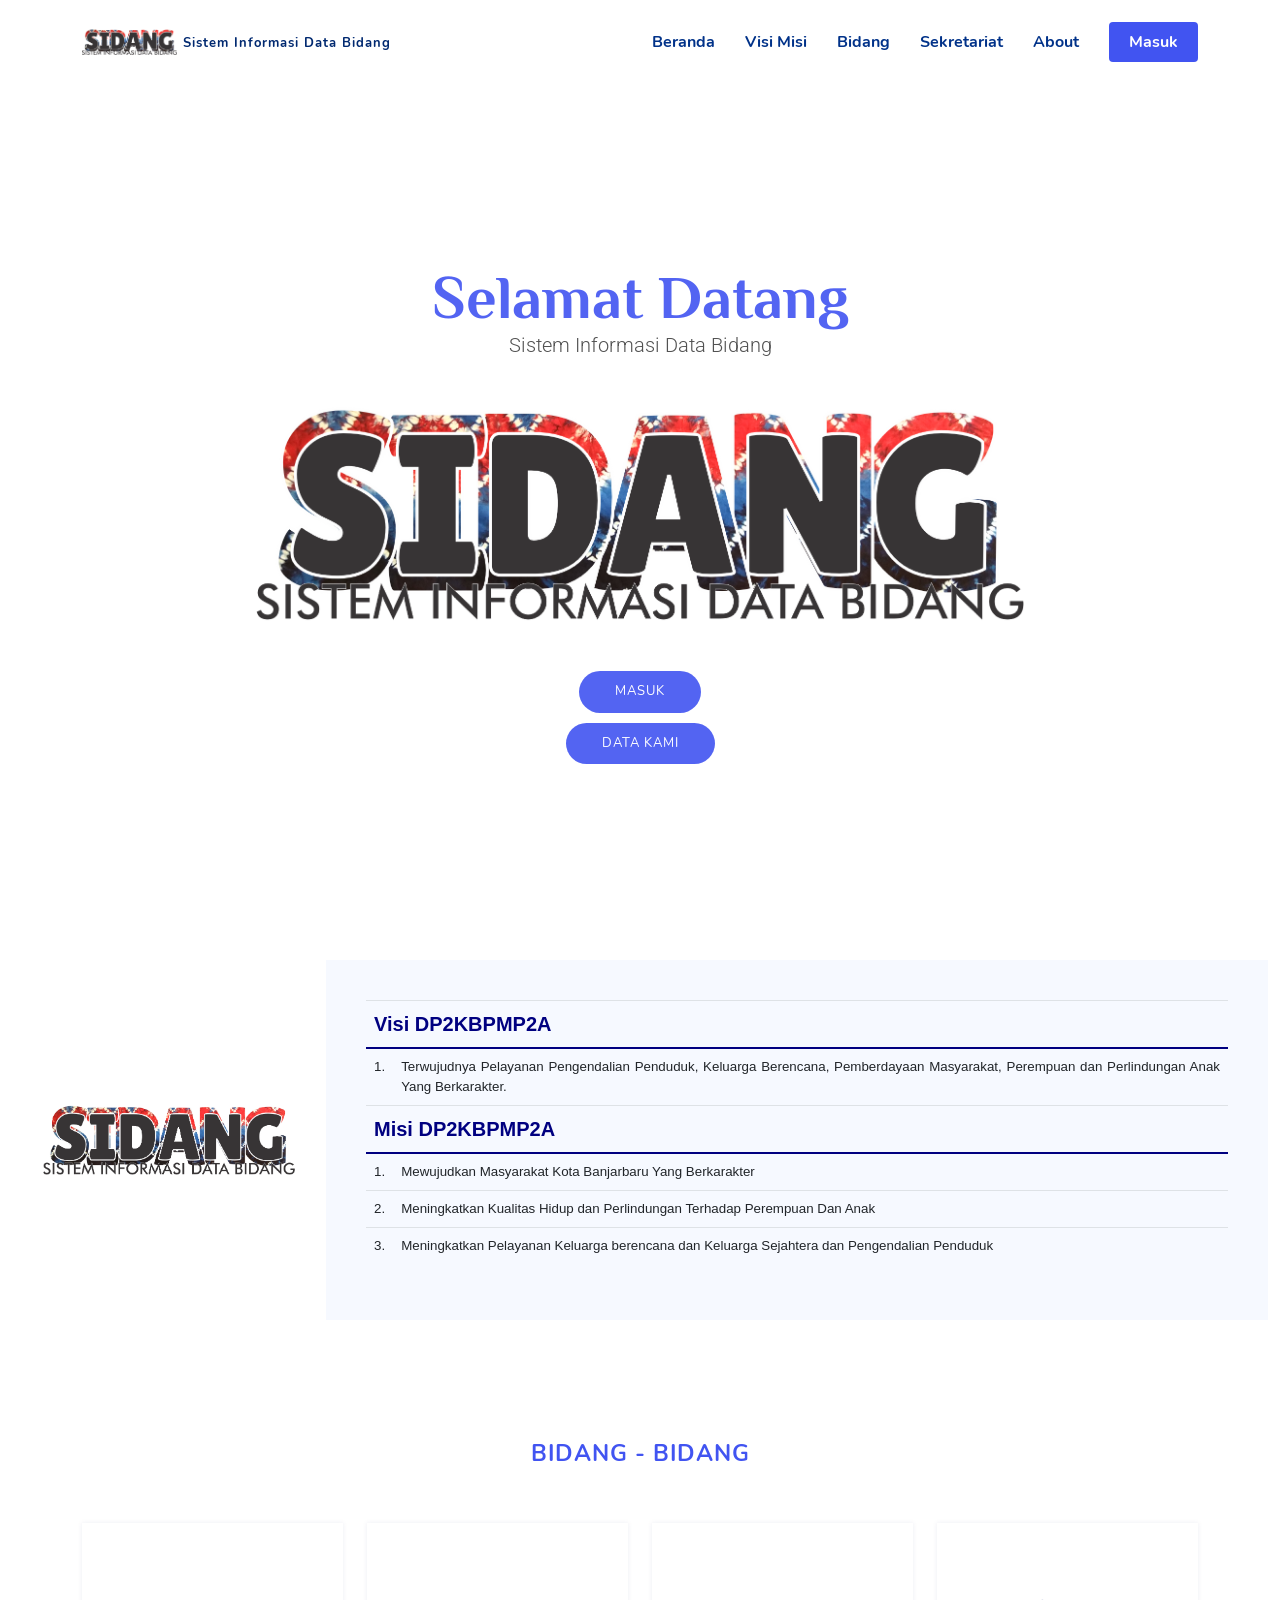
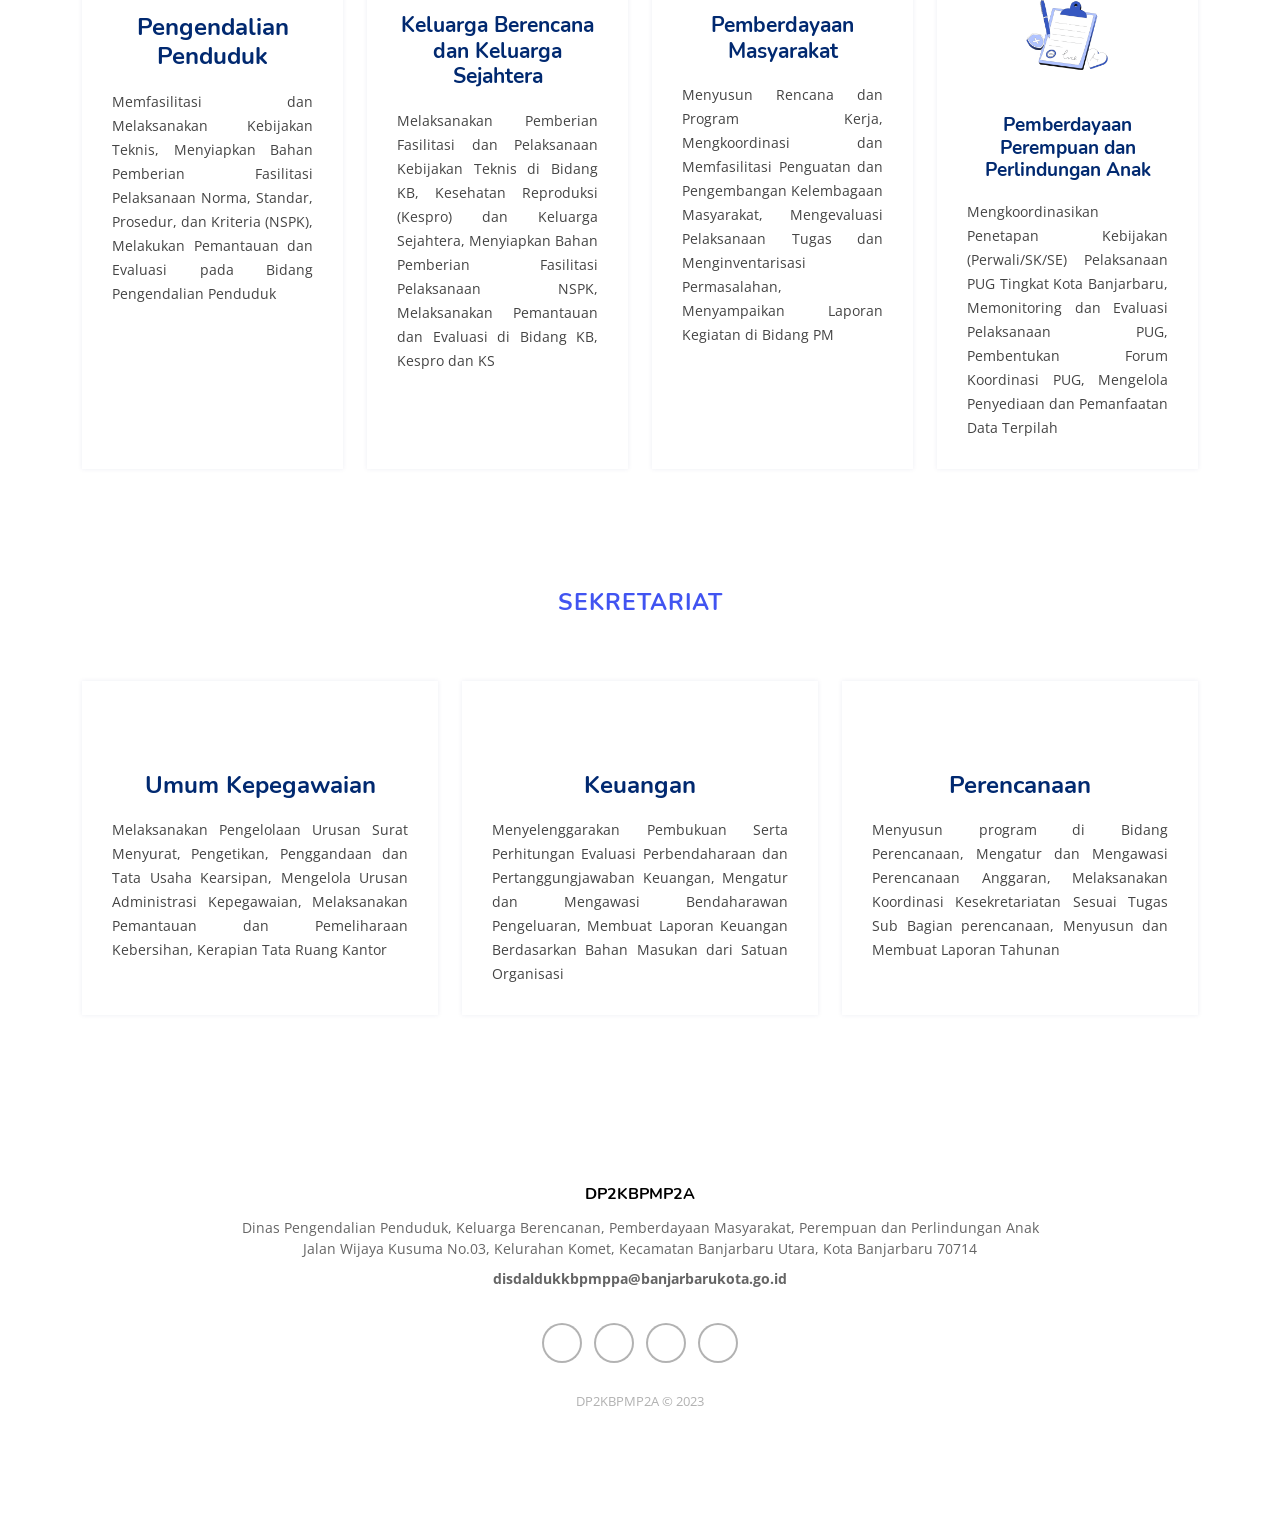
==== commit 9f32a16c: "header" ====
--- a/index.html
+++ b/index.html
@@ -105,8 +105,8 @@
   <header id="header" class="header fixed-top">
     <div  class="container-fluid container-xl d-flex align-items-center justify-content-between">
       <a href="#" class="logo d-flex align-items-center">
-        <img width="100" src="./assets/foto/logo.png" alt="Close" />
-        <span style="font-size: 11pt">Sistem Informasi Data Bidang</span>
+        <img width="95" src="./assets/foto/logo.png" alt="Close" />
+        <span style="font-size: 10pt">Sistem Informasi Data Bidang</span>
       </a>
 
       <nav id="navbar" class="navbar">
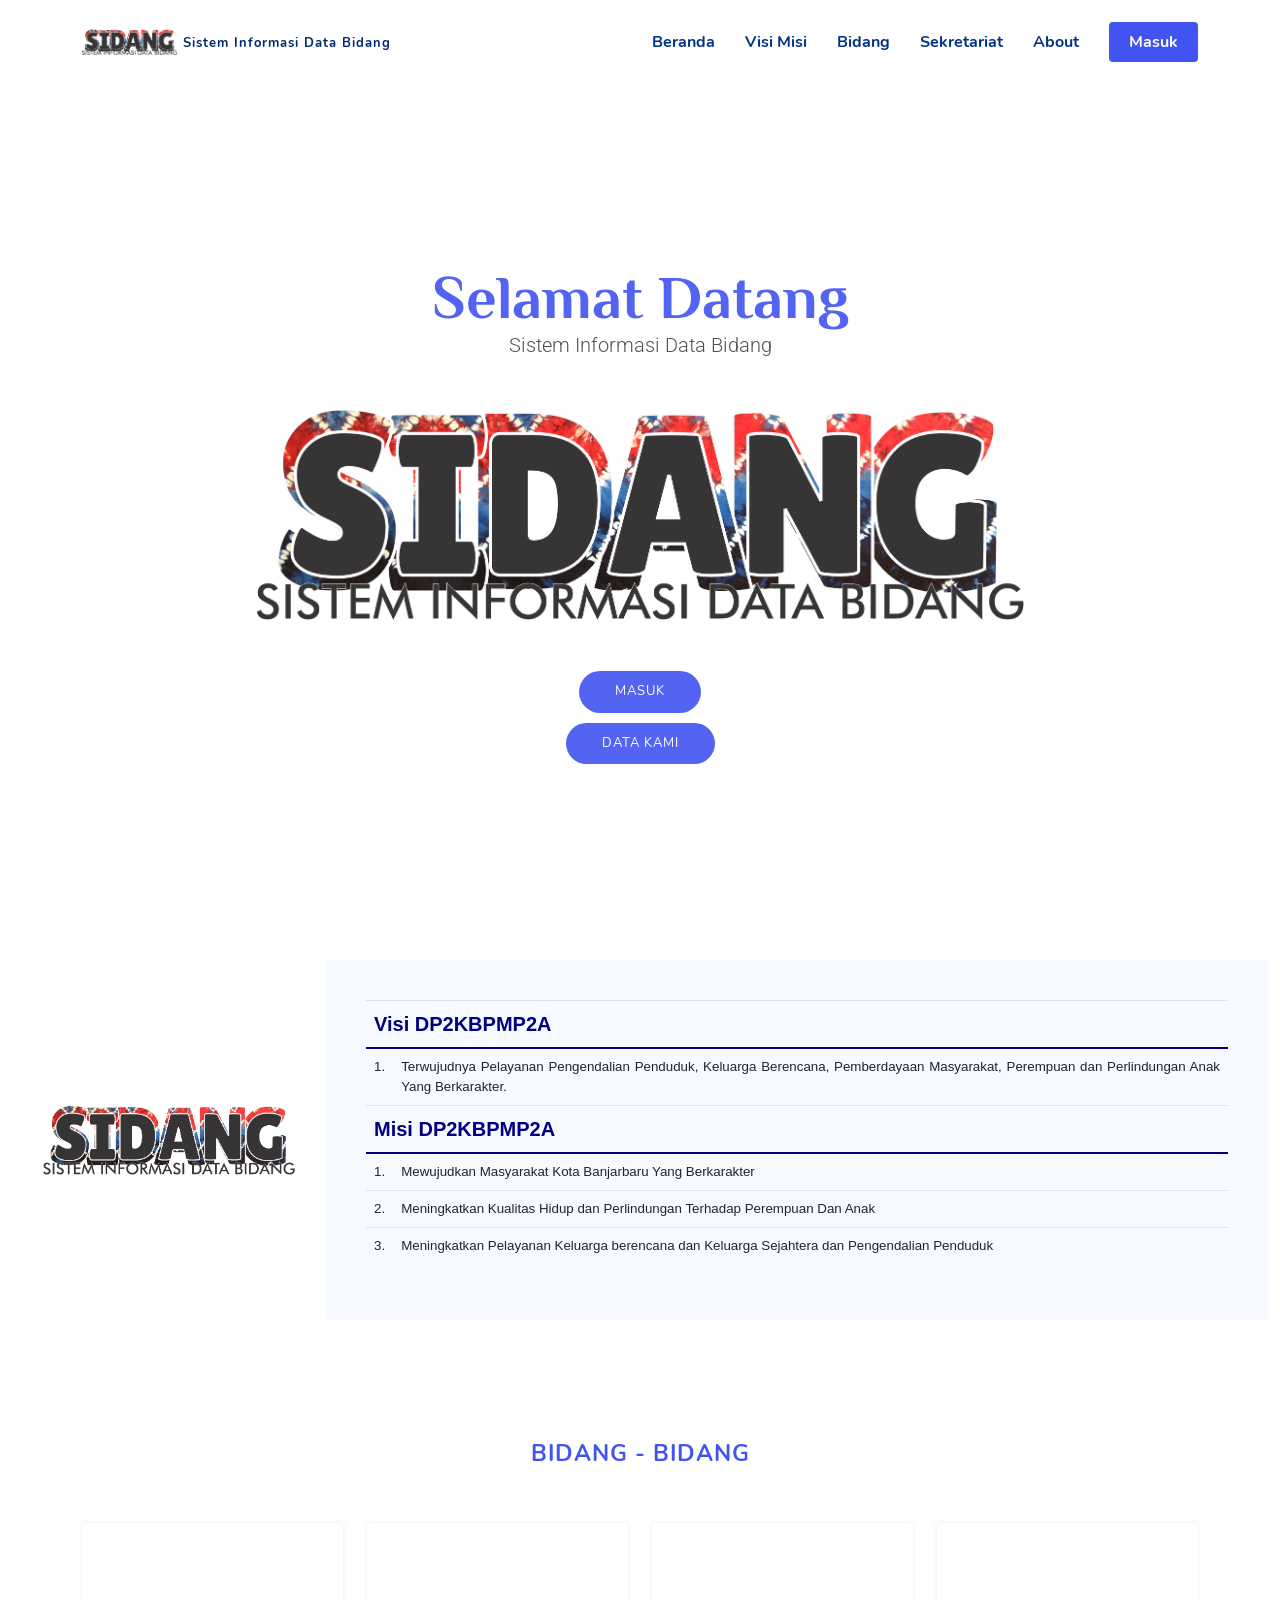
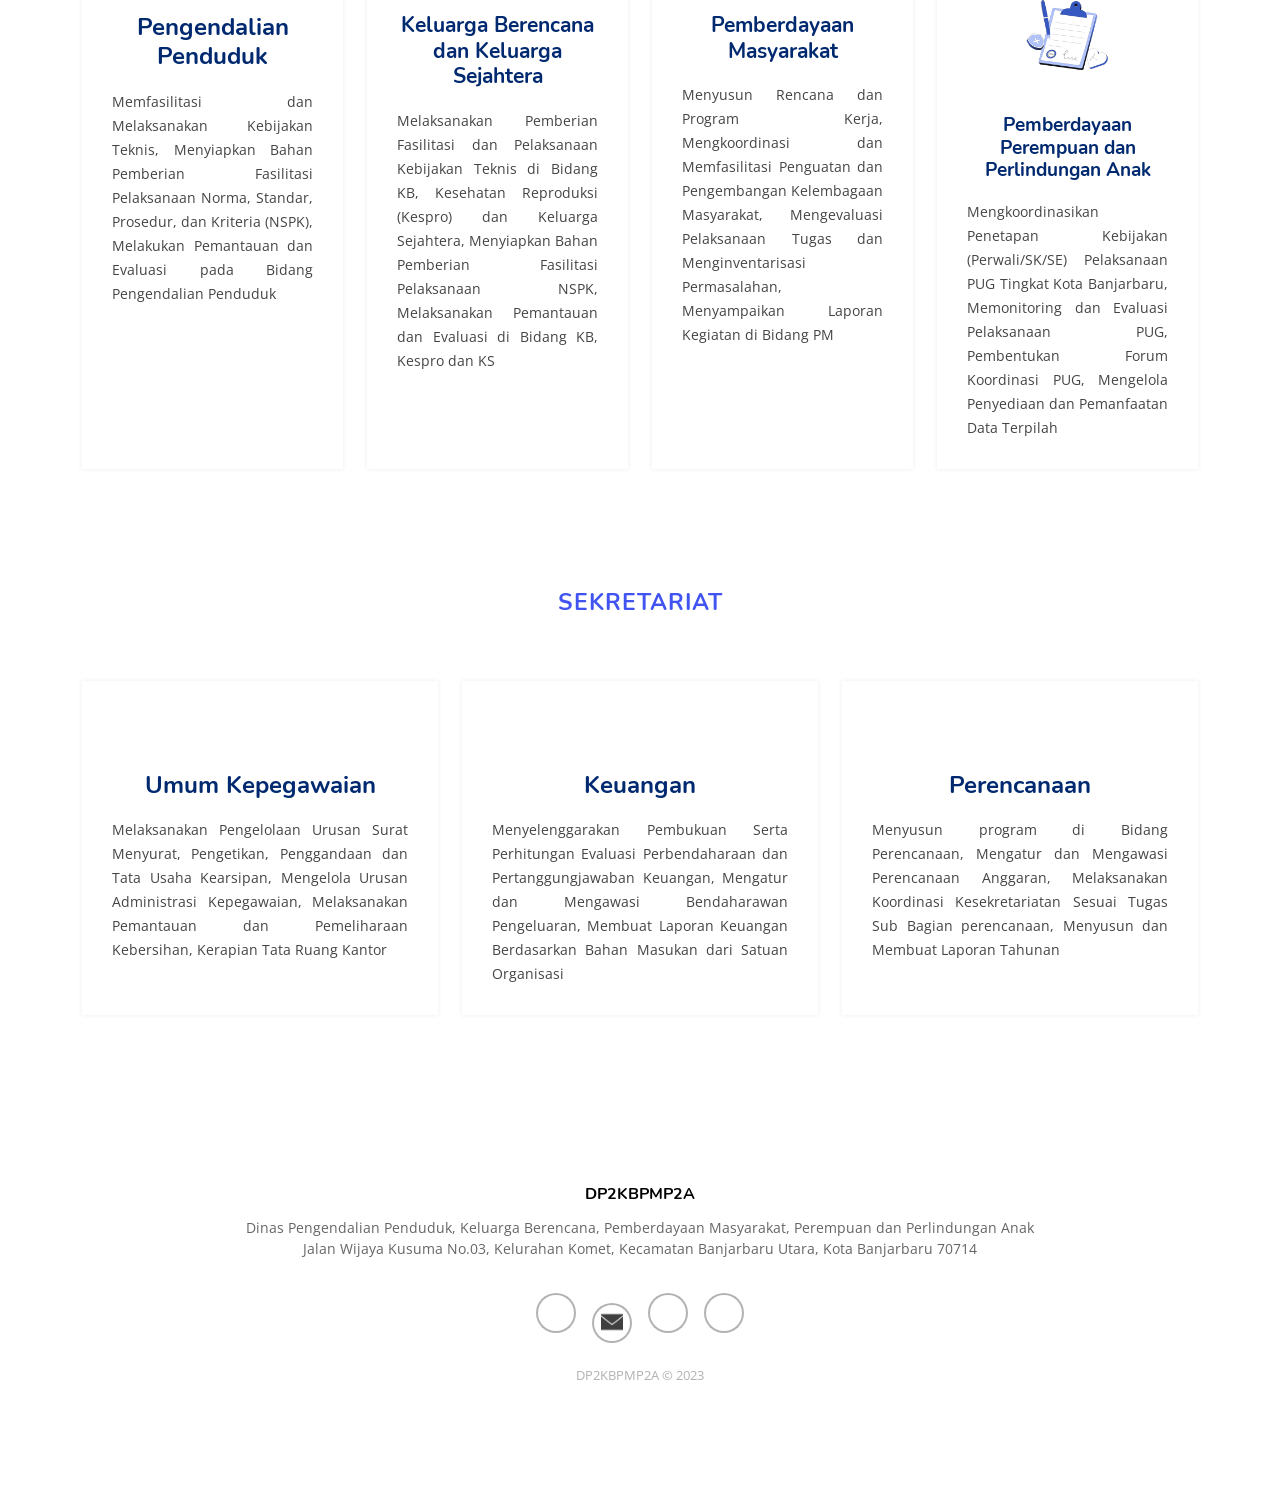
==== commit e966343d: "new" ====
--- a/index.html
+++ b/index.html
@@ -41,7 +41,7 @@
     -->
 
   <!-- Favicons -->
-  <link rel="icon" type="image/png" sizes="6x6" href="./assets/foto/logo.svg" />
+  <link rel="icon" type="image/png" href="./assets/foto/pemkot.png" />
 
   <!-- Google Fonts -->
   <link rel="stylesheet" href="./assets/css/nunito.css" />
@@ -463,15 +463,18 @@
             <h3>DP2KBPMP2A</h3>
             <small>
               <p style="color: black;">Dinas Pengendalian Penduduk,
-                Keluarga Berencanan, Pemberdayaan Masyarakat,
+                Keluarga Berencana, Pemberdayaan Masyarakat,
                 Perempuan dan Perlindungan Anak</p>
                 <p>Jalan Wijaya Kusuma No.03, Kelurahan Komet, Kecamatan Banjarbaru Utara, Kota Banjarbaru 70714</p>
-                <p style="padding-top: 9px;"><strong>disdaldukkbpmppa@banjarbarukota.go.id</strong></p>
             </small>
           </div>
-          <div class="col item social"><a href="https://www.facebook.com/disdaldukkbpmppa.banjarbaru"><i class="icon ion-social-facebook"></i></a><a href="#"><i
-                class="icon ion-social-android"></i></a><a href="https://disdaldukkbpmppa.banjarbarukota.go.id/"><i class="icon ion-social-google"></i></a><a
-              href="https://instagram.com/dp2kbpmp2a.bjb?igshid=MzMyNGUyNmU2YQ=="><i class="icon ion-social-instagram"></i></a></div>
+          <div class="col item social">
+            <a href="https://www.facebook.com/disdaldukkbpmppa.banjarbaru"><i class="icon ion-social-facebook"></i></a>
+            <a href="mailto:disdaldukkbpmppa@banjarbarukota.go.id"><i class="icon"> <img style="padding-bottom: 5px;" src="./assets/foto/email.png" alt="close" width="63%"></i></a>
+            <a href="https://disdaldukkbpmppa.banjarbarukota.go.id/"><i class="icon ion-social-google"></i></a>
+            <a href="https://instagram.com/dp2kbpmp2a.bjb?igshid=MzMyNGUyNmU2YQ=="><i class="icon ion-social-instagram"></i></a>
+            
+          </div>
         </div>
         <p class="copyright">DP2KBPMP2A © 2023</p>
       </div>
@@ -550,6 +553,7 @@
                       <option selected="">KB & KS</option>
                       <option selected="">PM</option>
                       <option selected="">PPA</option>
+                      <option selected="">SEKRETARIAT</option>
                     </optgroup>
                   </select>
                   <label for="inputState">Pilih Bidang</label>
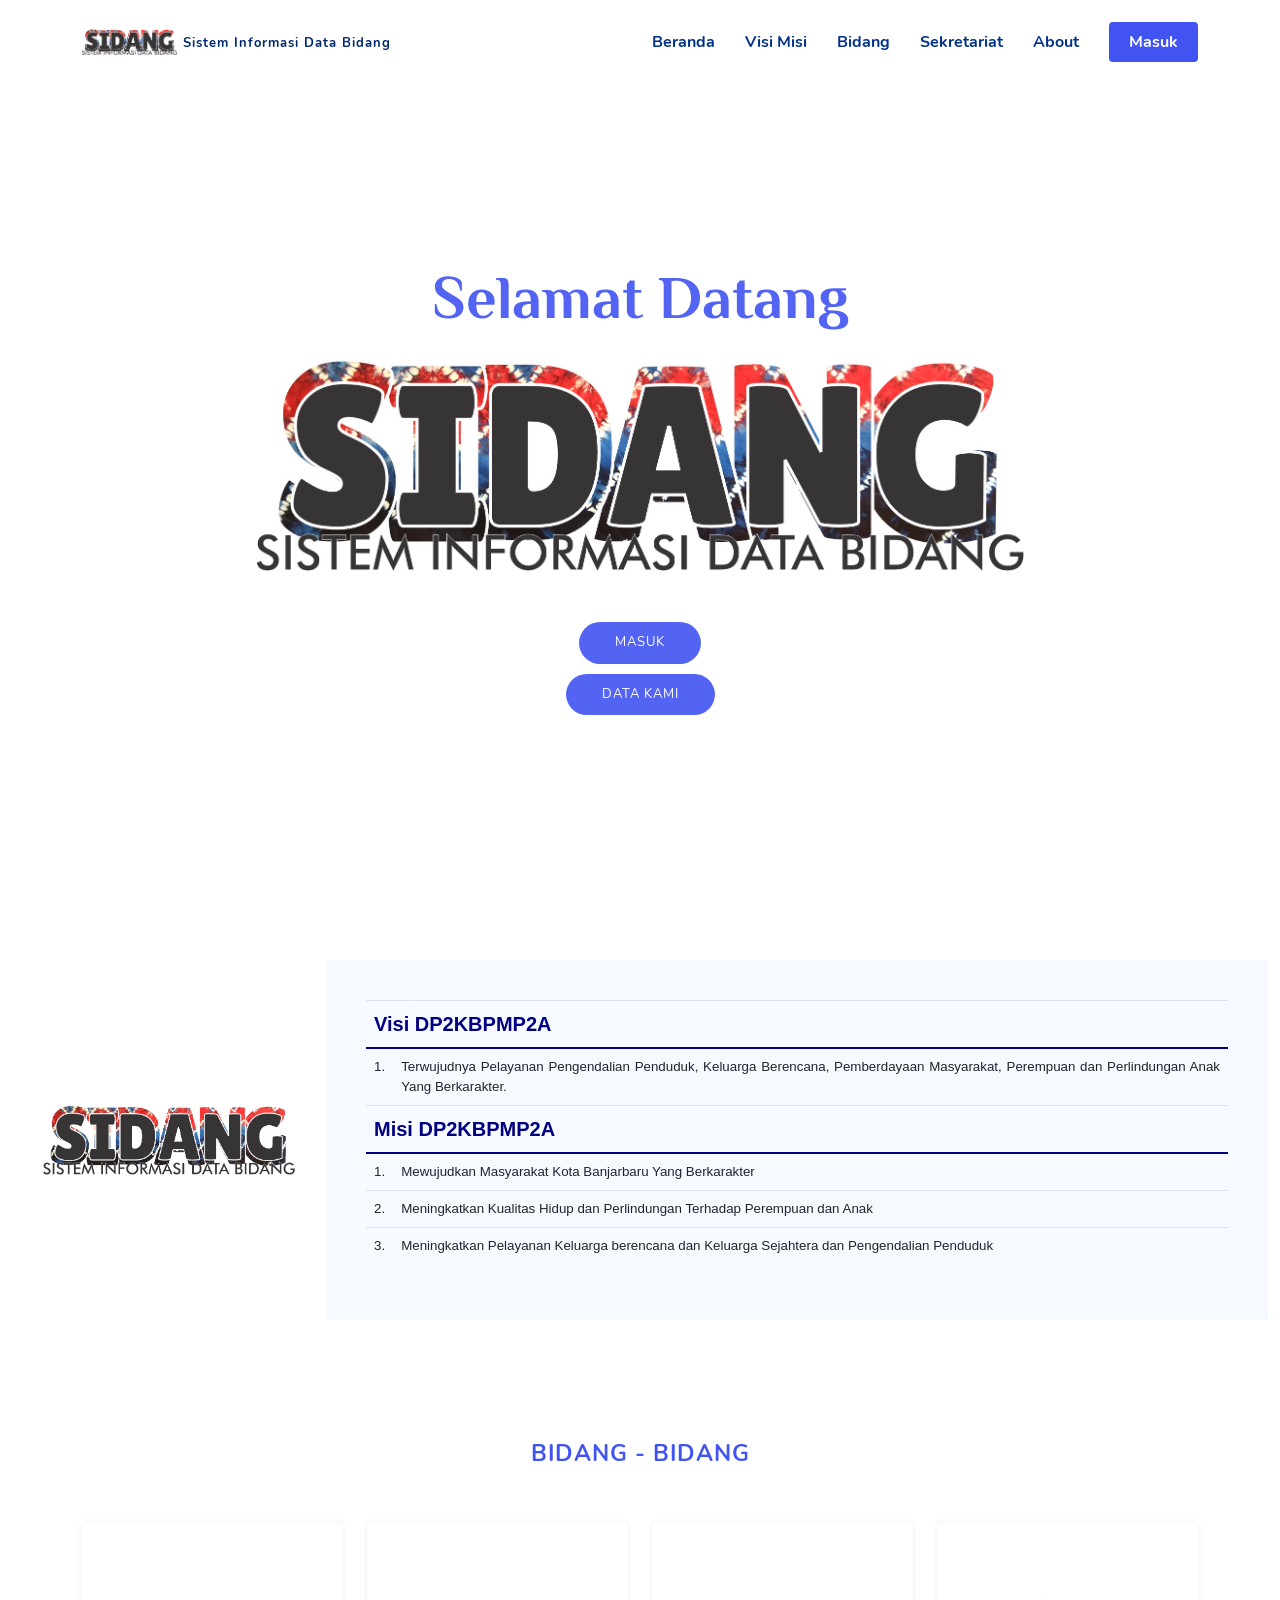
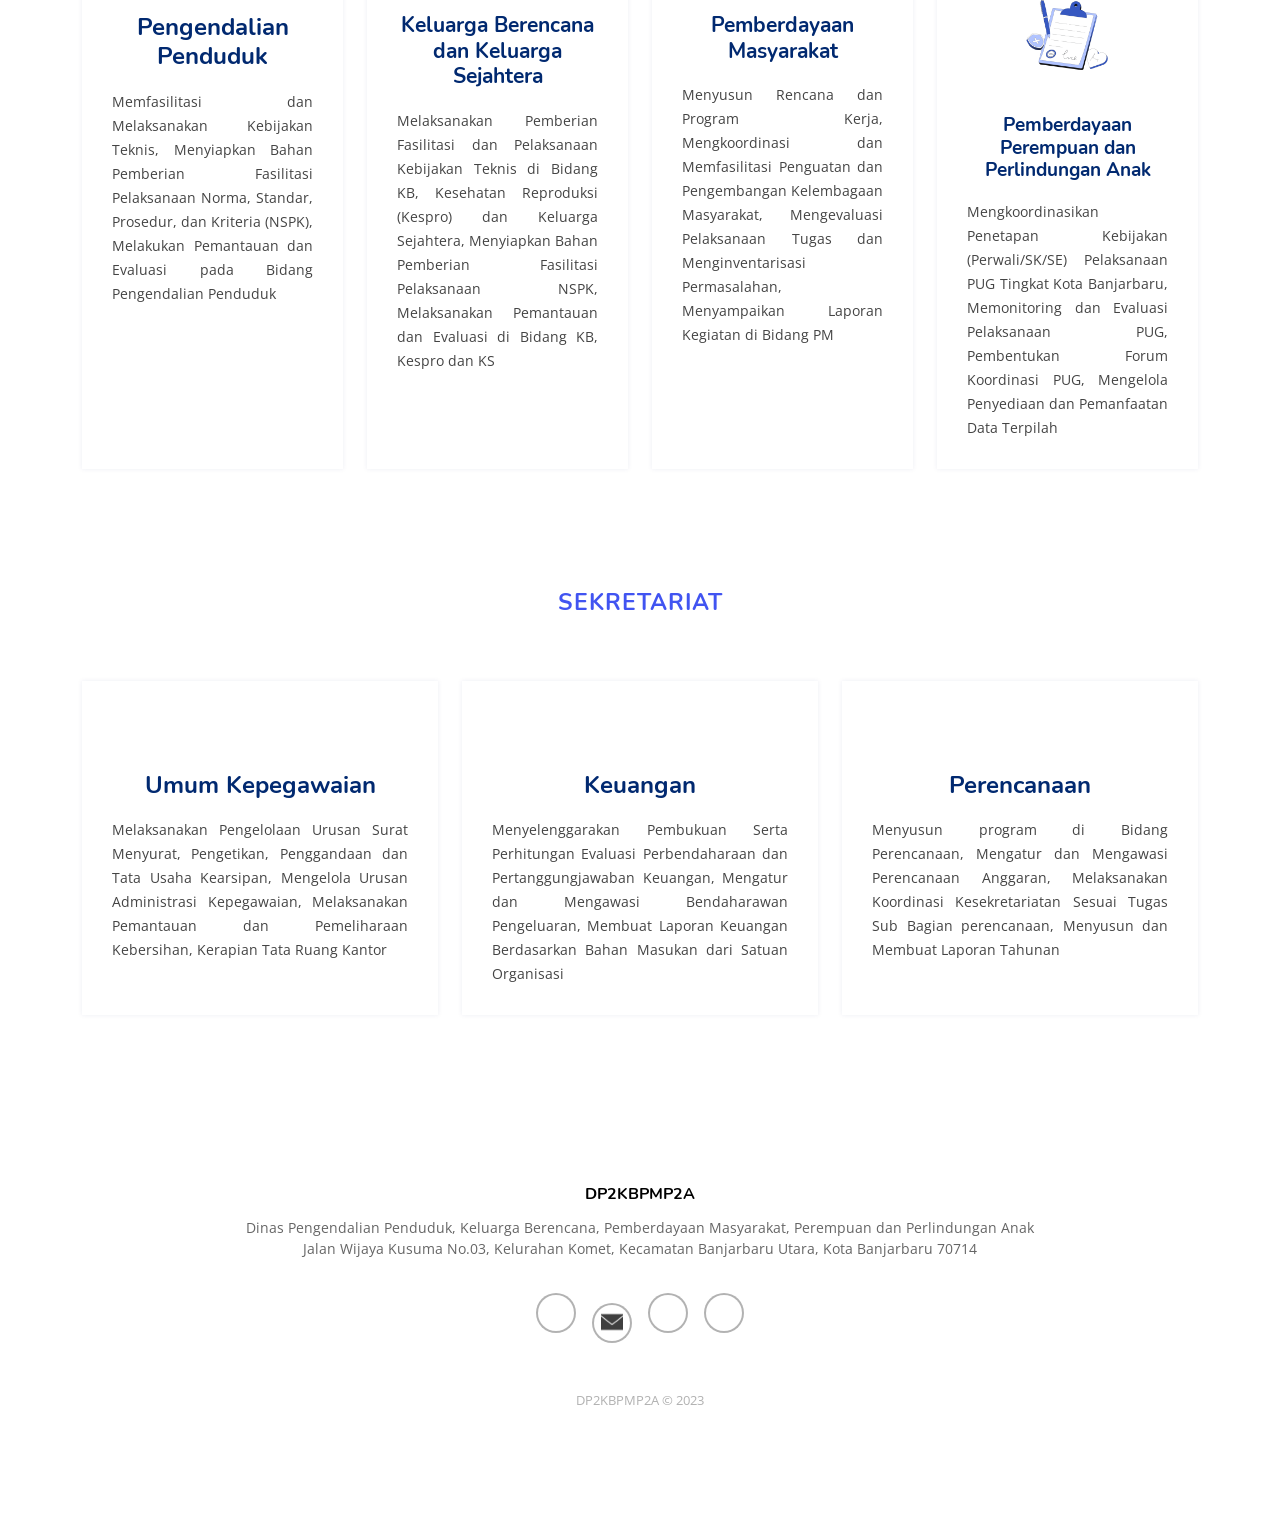
==== commit 0ab3a16c: "new" ====
--- a/index.html
+++ b/index.html
@@ -41,14 +41,14 @@
     -->
 
   <!-- Favicons -->
-  <link rel="icon" type="image/png" href="./assets/foto/pemkot.png" />
+  <link rel="icon" type="image/png" href="./assets/foto/tittle.png" />
 
   <!-- Google Fonts -->
   <link rel="stylesheet" href="./assets/css/nunito.css" />
 
   <!-- Vendor CSS Files -->
 
-  <link rel="stylesheet" href="./assets/css/bootstrap.min.css" />
+  <link rel="stylesheet" href="./assets/css/bootstrap.min2.css" />
   <link rel="stylesheet" href="./assets/css/bootstrap-icons.css" />
   <link rel="stylesheet" href="./assets/css/aos.css" />
   <link rel="stylesheet" href="./assets/css/remixicon.css" />
@@ -190,7 +190,7 @@
   <section id="hero">
     <div class="hero-container" data-aos="fade-in">
       <h1>Selamat Datang</h1>
-      <h2>Sistem Informasi Data Bidang</h2>
+      <!--<h2>Sistem Informasi Data Bidang</h2>-->
       <img src="./assets/foto/logo.png" alt="Hero Imgs" data-aos="zoom-out" data-aos-delay="100">
       <a href="#" class="btn-get-started" data-bs-toggle="modal" data-bs-target="#login">Masuk</a>
       <a href="#" class="btn-get-started" >Data Kami</a>
@@ -247,7 +247,7 @@
                   <td style="width: 3%">2.</td>
                   <td>
                     Meningkatkan Kualitas Hidup dan Perlindungan Terhadap
-                    Perempuan Dan Anak
+                    Perempuan dan Anak
                   </td>
                 </tr>
                 <tr>
--- a/assets/css/style4.css
+++ b/assets/css/style4.css
@@ -51,6 +51,7 @@
   font-family: "Philosopher", sans-serif;
   color: #4154f1;
   opacity: 90%;
+  padding-bottom: 25px;
 }
 
 @media (max-width: 768px) {
--- a/assets/css/style3.css
+++ b/assets/css/style3.css
@@ -84,7 +84,7 @@
   
   .footer-dark .copyright {
     text-align:center;
-    padding-top:25px;
+    padding-top:50px;
     opacity:0.3;
     font-size:13px;
     margin-bottom:0;
